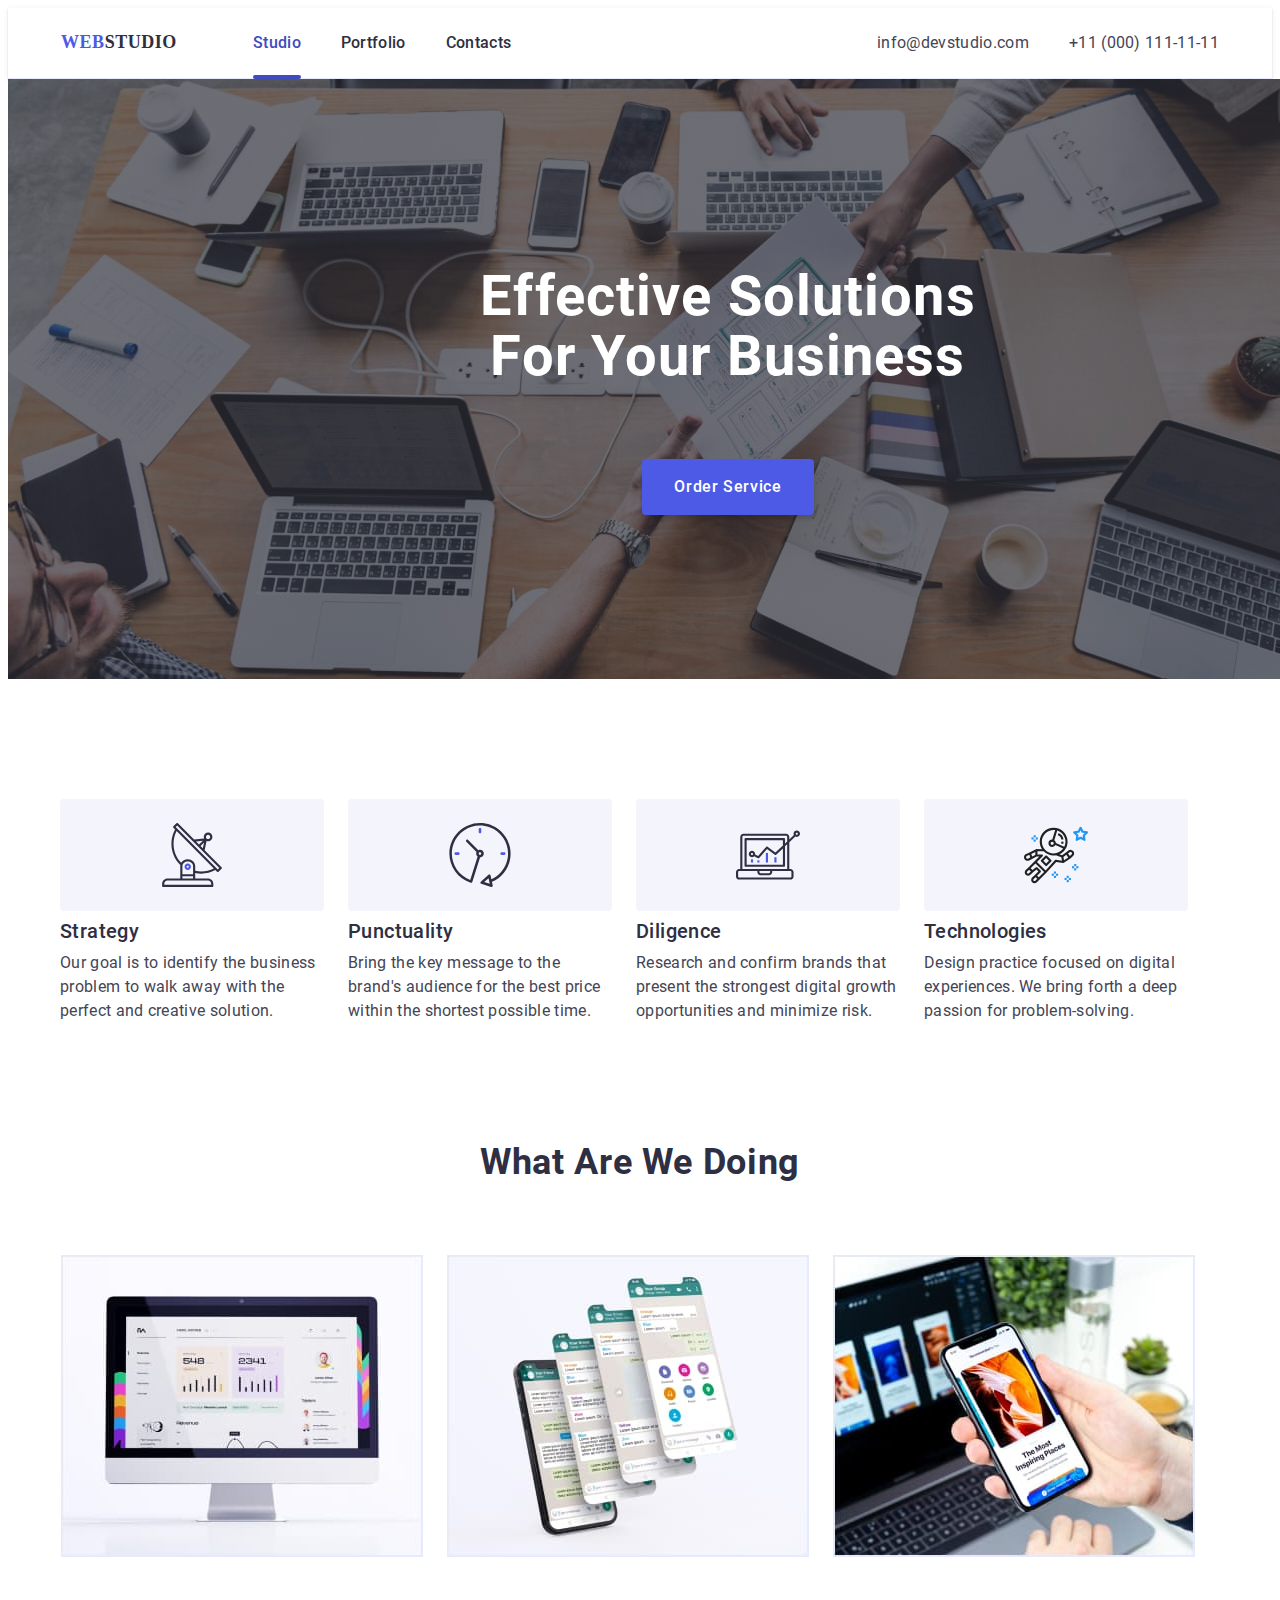
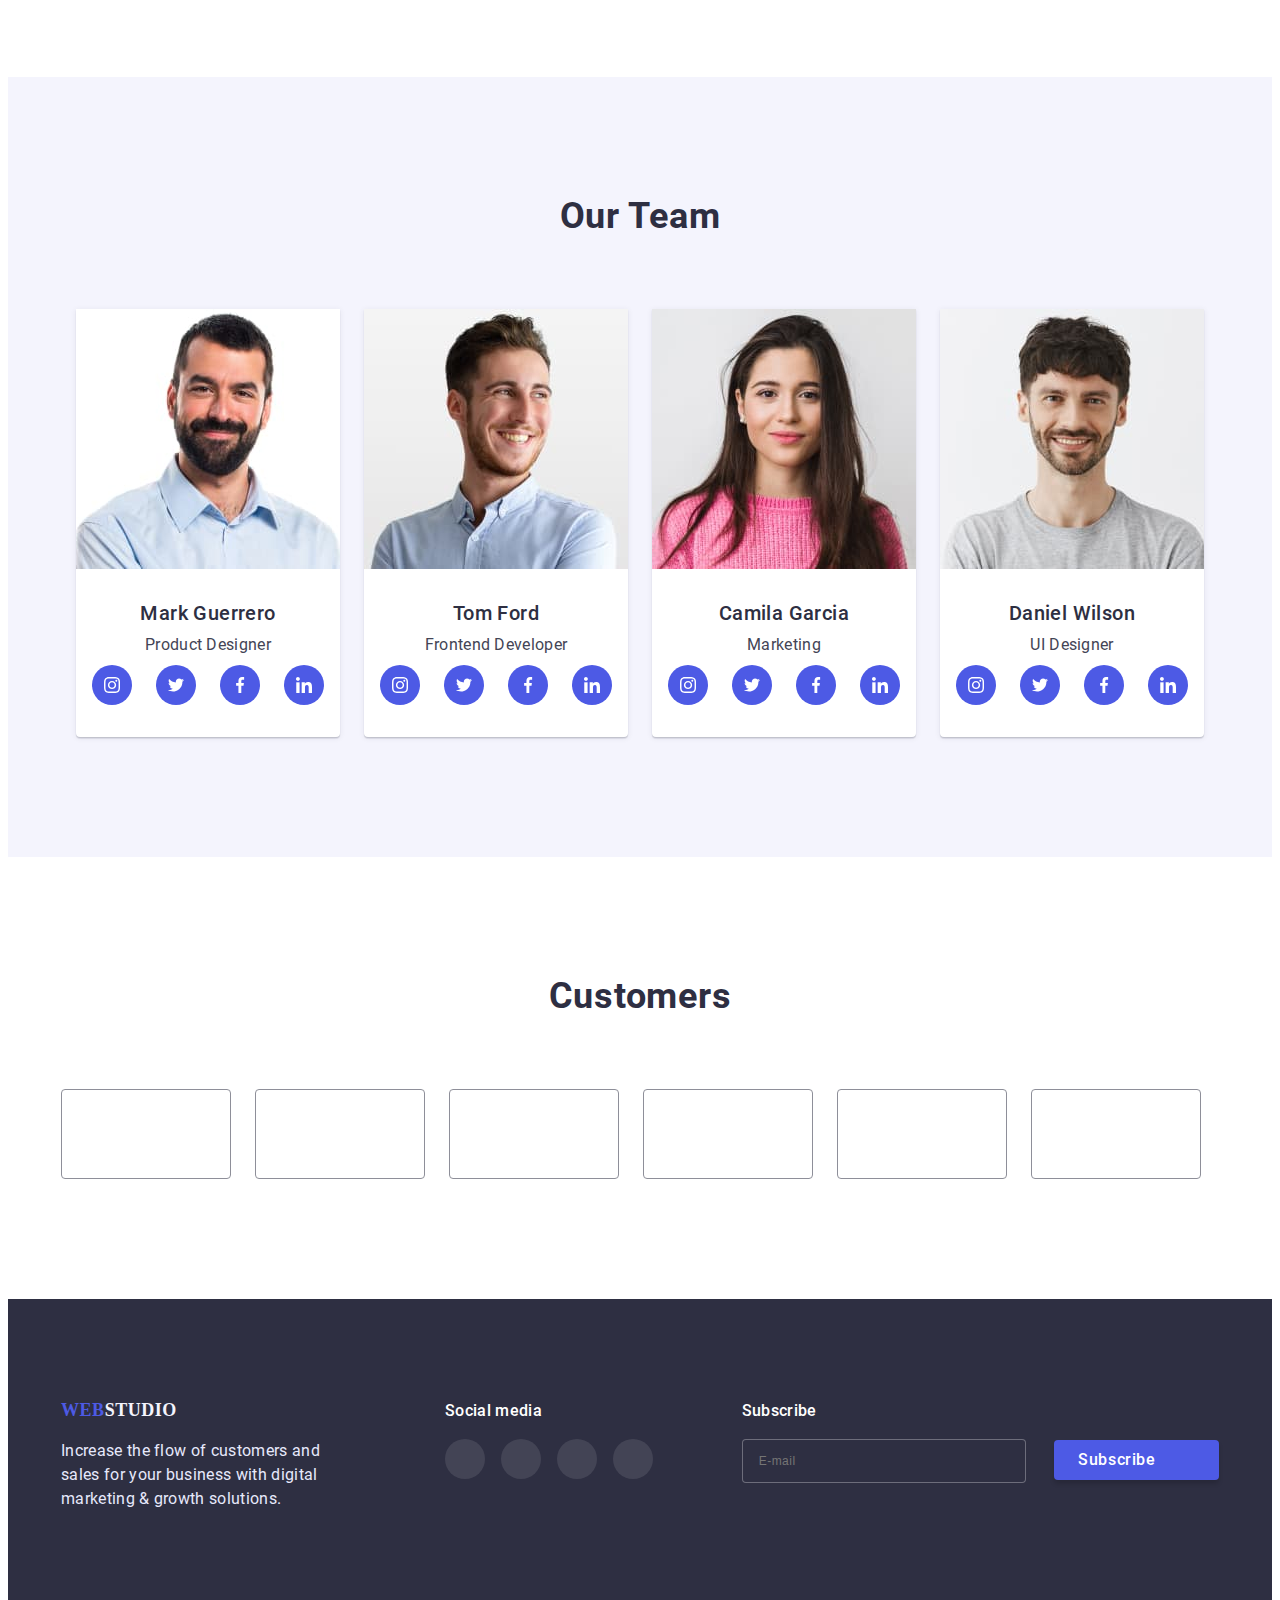
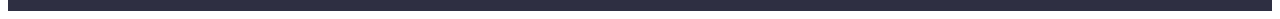
==== index.html @ 64e70125 "Фиксит иконки" ====
<!DOCTYPE html>
<html lang="en">
  <head>
    <meta charset="UTF-8" />
    <meta http-equiv="X-UA-Compatible" content="IE=edge" />
    <meta name="viewport" content="width=device-width, initial-scale=1.0" />
    <title>Studio</title>
    <link href="https://fonts.googleapis.com/css2?family=Raleway:wght@800&family=Roboto:wght@400;500;700;900&display=swap"
      rel="stylesheet" />
    <link
      rel="stylesheet"
      href="https://cdnjs.cloudflare.com/ajax/libs/modern-normalize/1.1.0/modern-normalize.min.css"
      integrity="sha512-wpPYUAdjBVSE4KJnH1VR1HeZfpl1ub8YT/NKx4PuQ5NmX2tKuGu6U/JRp5y+Y8XG2tV+wKQpNHVUX03MfMFn9Q=="
      crossorigin="anonymous"
      referrerpolicy="no-referrer"
    />
    <link rel="stylesheet" href="./css/main.min.css" />
  </head>
  <body>
    <!--Хедер-->
    <header class="page-header">

      <div class="nav-container">

        <nav class="header__nav">
          <a class="logo" href="./index.html"
            >Web<span class="logo__text">Studio</span>
          </a>

          <ul class="nav__list">
            <li class="nav__item">
              <a href="./index.html" class="nav__link current">Studio</a>
            </li>
            <li class="nav__item">
              <a href="./portfolio.html" class="nav__link">Portfolio</a>
            </li>
            <li class="nav__item"><a href="" class="nav__link">Contacts</a></li>
          </ul>

          <button class="mobile-menu__button open  js-open-menu" type="button">
            <svg class="mobile-menu__icon" width="32" height="22"
            aria-label="Перемикач мобільного меню">
                <use href="./images/icons.svg#icon-burger" ></use>
            </svg>
          </button>
        </nav>

        <ul class="header__connect">
          <li class="connect__item">
            <a href="mailto:info@devstudio.com" class="connect__link">
              info@devstudio.com
            </a>
          </li>
          <li class="connect__item">
            <a href="tel:+110001111111" class="connect__link">
              +11 (000) 111-11-11
            </a>
          </li>
        </ul>
      </div>
    </header>

    <!--Main-->
    <main>
      <section class="hero overlay">
      <div class="hero-container">
        <h1 class="hero__title">Effective Solutions for Your Business</h1>
        <button class="hero__button" type="button" data-modal-open>
          Order Service
        </button>
      </div>
      </section>

      <!--Benefits-->
      <section class="benefits">
        <div class="benefits-container">
          <h2 class="benefits__title">Наші особливості</h2>
          <ul class="benefits__set">
            <li class="benefits__item">
              <div class="benefits__icon">
                <svg class="benefits__icon-svg">
                  <use
                    href="./images/icons.svg#icon-antenna"
                    width="64"
                    height="64"
                  ></use>
                </svg>
              </div>
              <h3 class="benefits__name">Strategy</h3>
              <p class="benefits__text">
                Our goal is to identify the business problem to walk away
                with the perfect and creative solution.
              </p>
            </li>
            <li class="benefits__item">
              <div class="benefits__icon">
                <svg class="benefits__icon-svg">
                  <use
                    href="./images/icons.svg#icon-clock"
                    width="64"
                    height="64"
                  ></use>
                </svg>
              </div>
              <h3 class="benefits__name">Punctuality</h3>
              <p class="benefits__text">
                Bring the key message to the brand's audience for the best
                price within the shortest possible time.
              </p>
            </li>
            <li class="benefits__item">
              <div class="benefits__icon">
                <svg class="benefits__icon-svg">
                  <use
                    href="./images/icons.svg#icon-diagram"
                    width="64"
                    height="64"
                  ></use>
                </svg>
              </div>
              <h3 class="benefits__name">Diligence</h3>
              <p class="benefits__text">
                Research and confirm brands that present the strongest digital
                growth opportunities and minimize risk.
              </p>
            </li>
            <li class="benefits__item">
              <div class="benefits__icon">
                <svg class="benefits__icon-svg">
                  <use
                    href="./images/icons.svg#icon-astronaut-1"
                    width="64"
                    height="64"
                  ></use>
                </svg>
              </div>
              <h3 class="benefits__name">Technologies</h3>
              <p class="benefits__text">
                Design practice focused on digital experiences. 
                We bring forth a deep passion for problem-solving.
              </p>
            </li>
          </ul>
        </div>
      </section>

      <!--Work-->
      <section class="work">
        <div class="work-container">
          <h2 class="work__title">What are we doing</h2>
          <ul class="work__set">
            <li class="work__item">
                <img
                  class="work__photo"
                  srcset="./images/desktop-app.jpg 1x, ./images/desktop-app@2x.jpg 2x"
                  src="./images/desktop-app.jpg"
                  alt="desktop-app"
                  width="360"
                />
            </li>
            <li class="work__item">
                <img
                  class="work__photo"
                  srcset="./images/mobile-app.jpg 1x, ./images/mobile-app@2x.jpg 2x"
                  src="./images/mobile-app.jpg"
                  alt="mobile-app"
                  width="360"
                />
            </li>
            <li class="work__item">
                <img
                  class="work__photo"
                  srcset="./images/design.jpg 1x, ./images/design@2x.jpg 2x"
                  src="./images/design.jpg"
                  alt="design"
                  width="360"
                />
            </li>
          </ul>
        </div>
      </section>

      <!--Team-->
      <section class="team">
        <div class="team-container">
          <h2 class="team__title">Our Team</h2>
          <ul class="team__set">
            <li class="teammate">
              <img
                class="teammate__photo"
                srcset="./images/mark.jpg 1x, ./images/mark@2x.jpg 2x"
                src="./images/mark.jpg"
                alt="photo-mark"
                width="264"
              />
              <div class="teammate__info">
                <h3 class="teammate__name">Mark Guerrero</h3>
                <p class="teammate__position" lang="en">Product Designer</p>
                <ul class="social-networks">
                  <li class="social-networks__item">
                    <a href="#" class="social-networks__link">
                      <svg class="social-networks__icon current">
                        <use
                          href="./images/icons.svg#icon-instagram-16"
                          width="16px"
                          height="16px"
                        ></use>
                      </svg>
                    </a>
                  </li>
                  <li class="social-networks__item">
                    <a href="#" class="social-networks__link">
                      <svg class="social-networks__icon">
                        <use
                          href="./images/icons.svg#icon-twitter-16"
                          width="16px"
                          height="16px"
                        ></use>
                      </svg>
                    </a>
                  </li>
                  <li class="social-networks__item">
                    <a href="#" class="social-networks__link">
                      <svg class="social-networks__icon">
                        <use
                          href="./images/icons.svg#icon-facebook-16"
                          width="16px"
                          height="16px"
                        ></use>
                      </svg>
                    </a>
                  </li>
                  <li class="social-networks__item">
                    <a href="#" class="social-networks__link">
                      <svg class="social-networks__icon">
                        <use
                          href="./images/icons.svg#icon-linkedin-16"
                          width="16px"
                          height="16px"
                        ></use>
                      </svg>
                    </a>
                  </li>
                </ul>
              </div>
            </li>
            <li class="teammate">
              <img
                class="teammate__photo"
                srcset="./images/tom.jpg 1x, ./images/tom@2x.jpg 2x"
                src="./images/tom.jpg"
                alt="photo-tom"
                width="264"
              />
              <div class="teammate__info">
                <h3 class="teammate__name">Tom Ford</h3>
                <p class="teammate__position" lang="en">Frontend Developer</p>
                <ul class="social-networks list">
                  <li class="social-networks__item">
                    <a href="#" class="social-networks__link">
                      <svg class="social-networks__icon current">
                        <use
                          href="./images/icons.svg#icon-instagram-16"
                          width="16px"
                          height="16px"
                        ></use>
                      </svg>
                    </a>
                  </li>
                  <li class="social-networks__item">
                    <a href="#" class="social-networks__link">
                      <svg class="social-networks__icon">
                        <use
                          href="./images/icons.svg#icon-twitter-16"
                          width="16px"
                          height="16px"
                        ></use>
                      </svg>
                    </a>
                  </li>

                  <li class="social-networks__item">
                    <a href="#" class="social-networks__link">
                      <svg class="social-networks__icon">
                        <use
                          href="./images/icons.svg#icon-facebook-16"
                          width="16px"
                          height="16px"
                        ></use>
                      </svg>
                    </a>
                  </li>
                  <li class="social-networks__item">
                    <a href="#" class="social-networks__link">
                      <svg class="social-networks__icon">
                        <use
                          href="./images/icons.svg#icon-linkedin-16"
                          width="16px"
                          height="16px"
                        ></use>
                      </svg>
                    </a>
                  </li>
                </ul>
              </div>
            </li>
            <li class="teammate">
              <img
                class="teammate__photo"
                srcset="./images/camila.jpg 1x, ./images/camila@2x.jpg 2x"
                src="./images/camila.jpg"
                alt="photo-camila"
                width="264"
              />
              <div class="teammate__info">
                <h3 class="teammate__name">Camila Garcia</h3>
                <p class="teammate__position" lang="en">Marketing</p>
                <ul class="social-networks list">
                  <li class="social-networks__item">
                    <a href="#" class="social-networks__link">
                      <svg class="social-networks__icon current">
                        <use
                          href="./images/icons.svg#icon-instagram-16"
                          width="16px"
                          height="16px"
                        ></use>
                      </svg>
                    </a>
                  </li>
                  <li class="social-networks__item">
                    <a href="#" class="social-networks__link">
                      <svg class="social-networks__icon">
                        <use
                          href="./images/icons.svg#icon-twitter-16"
                          width="16px"
                          height="16px"
                        ></use>
                      </svg>
                    </a>
                  </li>
                  <li class="social-networks__item">
                    <a href="#" class="social-networks__link">
                      <svg class="social-networks__icon">
                        <use
                          href="./images/icons.svg#icon-facebook-16"
                          width="16px"
                          height="16px"
                        ></use>
                      </svg>
                    </a>
                  </li>
                  <li class="social-networks__item">
                    <a href="#" class="social-networks__link">
                      <svg class="social-networks__icon">
                        <use
                          href="./images/icons.svg#icon-linkedin-16"
                          width="16px"
                          height="16px"
                        ></use>
                      </svg>
                    </a>
                  </li>
                </ul>
              </div>
            </li>
            <li class="teammate">
              <img
                class="teammate__photo"
                srcset="./images/daniel.jpg 1x, ./images/daniel@2x.jpg 2x"
                src="./images/daniel.jpg"
                alt="photo-daniel"
                width="264"
              />
              <div class="teammate__info">
                <h3 class="teammate__name">Daniel Wilson</h3>
                <p class="teammate__position" lang="en">UI Designer</p>
                <ul class="social-networks list">
                  <li class="social-networks__item">
                    <a href="#" class="social-networks__link">
                      <svg class="social-networks__icon current">
                        <use
                          href="./images/icons.svg#icon-instagram-16"
                          width="16px"
                          height="16px"
                        ></use>
                      </svg>
                    </a>
                  </li>
                  <li class="social-networks__item">
                    <a href="#" class="social-networks__link">
                      <svg class="social-networks__icon">
                        <use
                          href="./images/icons.svg#icon-twitter-16"
                          width="16px"
                          height="16px"
                        ></use>
                      </svg>
                    </a>
                  </li>
                  <li class="social-networks__item">
                    <a href="#" class="social-networks__link">
                      <svg class="social-networks__icon">
                        <use
                          href="./images/icons.svg#icon-facebook-16"
                          width="16px"
                          height="16px"
                        ></use>
                      </svg>
                    </a>
                  </li>
                  <li class="social-networks__item">
                    <a href="#" class="social-networks__link">
                      <svg class="social-networks__icon">
                        <use
                          href="./images/icons.svg#icon-linkedin-16"
                          width="16px"
                          height="16px"
                        ></use>
                      </svg>
                    </a>
                  </li>
                </ul>
              </div>
            </li>
          </ul>
        </div>
      </section>

      <!-- Клієнти -->
      <section class="clients">
        <div class="clients-container">
          <h2 class="clients__title">Customers</h2>
          <ul class="clients__set">
            <li class="clients__item">
              <a href="#" class="clients__link">
                <svg class="clients__icon">
                  <use
                    href="./images/icons.svg#client-1"
                    width="104"
                    height="56">
                  </use>
                </svg>
              </a>
            </li>
            <li class="clients__item">
              <a href="#" class="clients__link">
                <svg class="clients__icon">
                  <use
                    href="./images/icons.svg#client-2"
                    width="104"
                    height="56"
                  ></use>
                </svg>
              </a>
            </li>
            <li class="clients__item">
              <a href="#" class="clients__link">
                <svg class="clients__icon">
                  <use
                    href="./images/icons.svg#client-3"
                    width="104"
                    height="56"
                  ></use>
                </svg>
              </a>
            </li>
            <li class="clients__item">
              <a href="#" class="clients__link">
                <svg class="clients__icon">
                  <use
                    href="./images/icons.svg#client-4"
                    width="104"
                    height="56"
                  ></use>
                </svg>
              </a>
            </li>
            <li class="clients__item">
              <a href="#" class="clients__link">
                <svg class="clients__icon">
                  <use
                    href="./images/icons.svg#client-5"
                    width="104"
                    height="56"
                  ></use>
                </svg>
              </a>
            </li>
            <li class="clients__item">
              <a href="#" class="clients__link">
                <svg class="clients__icon">
                  <use
                    href="./images/icons.svg#client-6"
                    width="104"
                    height="56"
                  ></use>
                </svg>
              </a>
            </li>
          </ul>
        </div>
      </section>
    </main>

    <!--Футер-->
    <footer class="page-footer">
      <div class="footer-container">
        <div class="footer__logo">
          <a class="logo" href="./index.html"
            >Web<span class="logo-sec">Studio</span>
          </a>
         <p class="footer__text">
          Increase the flow of customers and sales for your business
          with digital marketing & growth solutions.
         </p>
        </div>
        <div class="net-pages">
          <h3 class="net-pages__title">Social media</h3>

          <ul class="social-networks social-networks__foot">
            <li class="social-networks__item-foot">
              <a href="#" class="social-networks__link social-networks__link-foot">
                <svg class="social-networks__icon social-networks__icon-foot">
                  <use
                    href="./images/icons.svg#instagram-24"
                    width="24px"
                    height="24px"
                  ></use>
                </svg>
              </a>
            </li>
            <li class="social-networks__item-foot">
              <a href="#" class="social-networks__link social-networks__link-foot">
                <svg class="social-networks__icon social-networks__icon-foot">
                  <use
                    href="./images/icons.svg#twitter-24"
                    width="24px"
                    height="24px"
                  ></use>
                </svg>
              </a>
            </li>
            <li class="social-networks__item-foot">
              <a href="#" class="social-networks__link social-networks__link-foot">
                <svg class="social-networks__icon social-networks__icon-foot">
                  <use
                    href="./images/icons.svg#facebook-24"
                    width="24px"
                    height="24px"
                  ></use>
                </svg>
              </a>
            </li>
            <li class="social-networks__item-foot">
              <a href="#" class="social-networks__link social-networks__link-foot">
                <svg class="social-networks__icon social-networks__icon-foot">
                  <use
                    href="./images/icons.svg#linkedin-24"
                    width="24px"
                    height="24px"
                  ></use>
                </svg>
              </a>
            </li>
          </ul>
        </div>

        <div class="subscribe">
          <p class="subscribe__text">Subscribe</p>
          <form class="subscribe-form">
            <input
              class="subscribe-form__input"
              type="email"
              name="email"
              placeholder="E-mail"
            />

            <button class="subscribe-form__button" type="submit">
              Subscribe
              <svg class="subscribe-form__icon">
                <use
                  href="./images/icons.svg#plane"
                  width="24px"
                  height="24px"
                ></use>
              </svg>
            </button>
            
          </form>
        </div>
      </div>
    </footer>

    <div class="backdrop is-hidden" data-modal>
      <div class="modal">
        <button type="button" class="button-modal" data-modal-close>
          <svg class="button-modal__icon">
            <use
              href="./images/icons.svg#close-black"
              width="8px"
              height="8px"
            ></use>
          </svg>
        </button>

        <p class="form__tittle">Leave your contacts and we will call you back</p>
        <form class="form">
          <div class="form__field">
            <label class="form__label" for="name">Name</label>
            <input
              class="form__input"
              type="text"
              name="name"
              id="name"
              autofocus
            />
            <svg class="form__icon">
              <use
                href="./images/icons.svg#person"
                width="18px"
                height="18px"
              ></use>
            </svg>
          </div>
          <div class="form__field">
            <label class="form__label" for="tel">Phone</label>
            <input class="form__input" type="tel" name="tel" id="tel" />
            <svg class="form__icon">
              <use
                href="./images/icons.svg#phone"
                width="18px"
                height="18px"
              ></use>
            </svg>
          </div>
          <div class="form__field">
            <label class="form__label" for="mail">Email</label>
            <input class="form__input" type="email" name="mail" id="mail" />
            <svg class="form__icon">
              <use
                href="./images/icons.svg#email"
                width="18px"
                height="18px"
              ></use>
            </svg>
          </div>
          <div>
            <label class="form__label" for="comment">Comment</label>
            <textarea
              class="form__comments"
              name="comment"
              id="comment"
              placeholder="Text input"
            ></textarea>
          </div>
          <div class="form-checkbox">
            <label class="form-checkbox__lable" for="argreed">
              <input
                class="form-checkbox__input"
                type="checkbox"
                name="argreed"
                value="argreed"
                id="argreed"
              />
              <svg class="form-checkbox__icon">
                <use href="./images/icons.svg#check"></use>
              </svg>
              I accept the terms and conditions of the 
              <a class="form-checkbox__privacy" href="">Privacy Policy</a>
            </label>
          </div>
          <button class="button-form" type="submit">Send</button>
        </form>
      </div>
    </div>

    <div class="mobile-menu js-menu-container">
           <div class="menu-container"> 
            <button class="mobile-menu__button-close  js-close-menu" type="button">
                <svg class="mobile-menu__icon-close">
                    <use href="./images/icons.svg#close-black"></use>
                </svg>
            </button>
           
          

            <ul class="menu-navigation__list">
                <li class="menu-navigation__item">
                    <a class="menu-navigation__link current-mobile" href="./index.html">Studio</a>
                </li>
                <li class="menu-navigation__item">
                    <a class="menu-navigation__link" href="./portfolio.html">Portfolio</a>
                </li>
                <li class="menu-navigation__item"><a class="menu-navigation__link" href="">Contacts</a></li>
            </ul>
            
            <ul class="menu-contacts__list">
              <li class="menu-contacts__item">
                <a href="tel:+110001111111" class="menu-contacts__link-phone">+11 (000) 111-11-11</a>
              </li>
              <li class="menu-contacts__item">
                <a href="mailto:info@devstudio.com" class="menu-contacts__link-mail">info@devstudio.com</a>
              </li>
            </ul>

             
            <ul class="menu-social__list social-networks">
              <li class="social-networks__item">
                <a href="#" class="social-networks__link">
                  <svg class="social-networks__icon social-networks__icon-menu">
                    <use href="./images/icons.svg#instagram-24" width="24px" height="24px"></use>
                  </svg>
                </a>
              </li>
              <li class="social-networks__item">
                <a href="#" class="social-networks__link">
                  <svg class="social-networks__icon social-networks__icon-menu">
                    <use href="./images/icons.svg#twitter-24" width="24px" height="24px"></use>
                  </svg>
                </a>
              </li>
              <li class="social-networks__item">
                <a href="#" class="social-networks__link">
                  <svg class="social-networks__icon social-networks__icon-menu ">
                    <use href="./images/icons.svg#facebook-24" width="24px" height="24px"></use>
                  </svg>
                </a>
              </li>
              <li class="social-networks__item">
              <a href="#" class="social-networks__link">
                <svg class="social-networks__icon social-networks__icon-menu">
                  <use href="./images/icons.svg#linkedin-24" width="24px" height="24px"></use>
                </svg>
              </a>
            </li>
            </ul>
          </div>
    </div>
    <script src="./js/modal.js"></script>
    <script src="./js/mobile-menu.js"></script>
  </body>
</html>
---- css/main.min.css ----
body{background-color:#fff;color:#434455;font-family:Roboto;font-style:normal;letter-spacing:.02em}ul{margin:0;padding:0}body.modal-open{overflow:hidden}img{display:block;max-width:100%;height:auto}h1,h2,h3,h4,h5,h6,p{margin:0}@font-face{font-family:"Raleway";font-style:normal;font-weight:700;src:url("../fonts/raleway-v28-latin-700.eot");src:local(""),url("../fonts/raleway-v28-latin-700.eot?#iefix") format("embedded-opentype"),url("../fonts/raleway-v28-latin-700.woff2") format("woff2"),url("../fonts/raleway-v28-latin-700.woff") format("woff"),url("../fonts/raleway-v28-latin-700.ttf") format("truetype"),url("../fonts/raleway-v28-latin-700.svg#Raleway") format("svg")}@font-face{font-family:"Raleway";font-style:normal;font-weight:800;src:url("../fonts/raleway-v28-latin-800.eot");src:local(""),url("../fonts/raleway-v28-latin-800.eot?#iefix") format("embedded-opentype"),url("../fonts/raleway-v28-latin-800.woff2") format("woff2"),url("../fonts/raleway-v28-latin-800.woff") format("woff"),url("../fonts/raleway-v28-latin-800.ttf") format("truetype"),url("../fonts/raleway-v28-latin-800.svg#Raleway") format("svg")}@font-face{font-family:"Roboto";font-style:normal;font-weight:400;src:url("../fonts/roboto-v30-latin_cyrillic-regular.eot");src:local(""),url("../fonts/roboto-v30-latin_cyrillic-regular.eot?#iefix") format("embedded-opentype"),url("../fonts/roboto-v30-latin_cyrillic-regular.woff2") format("woff2"),url("../fonts/roboto-v30-latin_cyrillic-regular.woff") format("woff"),url("../fonts/roboto-v30-latin_cyrillic-regular.ttf") format("truetype"),url("../fonts/roboto-v30-latin_cyrillic-regular.svg#Roboto") format("svg")}@font-face{font-family:"Roboto";font-style:normal;font-weight:500;src:url("../fonts/roboto-v30-latin_cyrillic-500.eot");src:local(""),url("../fonts/roboto-v30-latin_cyrillic-500.eot?#iefix") format("embedded-opentype"),url("../fonts/roboto-v30-latin_cyrillic-500.woff2") format("woff2"),url("../fonts/roboto-v30-latin_cyrillic-500.woff") format("woff"),url("../fonts/roboto-v30-latin_cyrillic-500.ttf") format("truetype"),url("../fonts/roboto-v30-latin_cyrillic-500.svg#Roboto") format("svg")}@font-face{font-family:"Roboto";font-style:normal;font-weight:700;src:url("../fonts/roboto-v30-latin_cyrillic-700.eot");src:local(""),url("../fonts/roboto-v30-latin_cyrillic-700.eot?#iefix") format("embedded-opentype"),url("../fonts/roboto-v30-latin_cyrillic-700.woff2") format("woff2"),url("../fonts/roboto-v30-latin_cyrillic-700.woff") format("woff"),url("../fonts/roboto-v30-latin_cyrillic-700.ttf") format("truetype"),url("../fonts/roboto-v30-latin_cyrillic-700.svg#Roboto") format("svg")}@font-face{font-family:"Roboto";font-style:normal;font-weight:900;src:url("../fonts/roboto-v30-latin_cyrillic-900.eot");src:local(""),url("../fonts/roboto-v30-latin_cyrillic-900.eot?#iefix") format("embedded-opentype"),url("../fonts/roboto-v30-latin_cyrillic-900.woff2") format("woff2"),url("../fonts/roboto-v30-latin_cyrillic-900.woff") format("woff"),url("../fonts/roboto-v30-latin_cyrillic-900.ttf") format("truetype"),url("../fonts/roboto-v30-latin_cyrillic-900.svg#Roboto") format("svg")}.menu-contacts__list,.menu-navigation__list,.portfolio__projects-set,.portfolio__button-set,.clients__set,.social-networks__foot,.menu-social__list,.social-networks,.team__set,.work__set,.benefits__set,.header__connect,.nav__item{list-style:none;padding-left:0;margin:0}.portfolio-container,.footer-container,.clients-container,.team-container,.work-container,.benefits__set,.benefits-container,.hero-container,.nav-container{min-width:320px;max-width:428px;padding-left:16px;padding-right:16px;margin-left:auto;margin-right:auto}@media screen and (min-width: 768px){.portfolio-container,.footer-container,.clients-container,.team-container,.work-container,.benefits__set,.benefits-container,.hero-container,.nav-container{max-width:768px}}@media screen and (min-width: 1200px){.portfolio-container,.footer-container,.clients-container,.team-container,.work-container,.benefits__set,.benefits-container,.hero-container,.nav-container{max-width:1158px;padding-left:15px;padding-right:15px}}.portfolio-container,.clients,.work{padding-bottom:96px}@media screen and (min-width: 1200px){.portfolio-container,.clients,.work{padding-top:120px;padding-bottom:120px}}.portfolio__title,.clients__title,.team__title,.work__title,.benefits__title{margin-bottom:72px;color:#2e2f42;font-style:normal;font-weight:700;font-size:36px;line-height:1.11;text-align:center;letter-spacing:.02em;text-transform:capitalize}.portfolio__title,.benefits__title{position:absolute;white-space:nowrap;width:1px;height:1px;overflow:hidden;border:0;padding:0;clip:rect(0 0 0 0);-webkit-clip-path:inset(50%);clip-path:inset(50%);margin:-1px}.page-header{background-color:#fff;border-bottom:1px solid #e7e9fc;-webkit-box-shadow:0px 2px 1px rgba(46,47,66,.08),0px 1px 1px rgba(46,47,66,.16),0px 1px 6px rgba(46,47,66,.08);box-shadow:0px 2px 1px rgba(46,47,66,.08),0px 1px 1px rgba(46,47,66,.16),0px 1px 6px rgba(46,47,66,.08);height:70px}.header__nav{position:relative;display:-webkit-box;display:-ms-flexbox;display:flex;-webkit-box-align:center;-ms-flex-align:center;align-items:center;height:100%}.nav-container{height:100%}@media screen and (min-width: 768px){.nav-container{display:-webkit-box;display:-ms-flexbox;display:flex;-webkit-box-align:center;-ms-flex-align:center;align-items:center}}.logo,.logo__text .logo-sec{color:#4d5ae5;font-family:Raleway;font-style:normal;font-weight:800;font-size:18px;line-height:1.33;-webkit-text-decoration-line:none;text-decoration-line:none;letter-spacing:.03em;text-transform:uppercase}.logo__text{color:#2e2f42}.logo-sec{color:#f4f4fd}.nav__list{display:none}@media(min-width: 768px){.nav__list{display:-webkit-box;display:-ms-flexbox;display:flex;margin-left:123px;margin-top:auto;margin-bottom:auto;padding:0px}}@media(min-width: 1200px){.nav__list{margin-left:76px}}.nav__item:not(:last-child){margin-right:40px}.nav__link{display:block;color:#2e2f42;font-style:normal;font-weight:500;font-size:16px;line-height:1.5;letter-spacing:.02em;-webkit-text-decoration-line:none;text-decoration-line:none;-webkit-transition:color 250ms cubic-bezier(0.4, 0, 0.2, 1);transition:color 250ms cubic-bezier(0.4, 0, 0.2, 1)}.nav__link:hover,.nav__link:focus{color:#404bbf}@media(min-width: 1200px){.nav__link{display:-webkit-box;display:-ms-flexbox;display:flex}}.current{position:relative;color:#404bbf}.current::before{content:"";position:absolute;bottom:-100%;right:0px;width:100%;height:4px;background-color:#404bbf;border-radius:2px}.header__connect{display:none}@media(min-width: 768px){.header__connect{display:-webkit-box;display:-ms-flexbox;display:flex;-webkit-box-orient:vertical;-webkit-box-direction:normal;-ms-flex-direction:column;flex-direction:column;margin-left:auto;margin-top:auto;margin-bottom:auto}}@media(min-width: 1200px){.header__connect{-webkit-box-orient:horizontal;-webkit-box-direction:normal;-ms-flex-direction:row;flex-direction:row;height:100%;-webkit-box-align:center;-ms-flex-align:center;align-items:center}}@media(min-width: 1200px){.connect__item:not(:last-child){margin-bottom:0;margin-right:40px}}.connect__link{font-weight:400;font-size:12px;line-height:1.33;letter-spacing:.04em;color:#434455;text-decoration:none}.connect__link:hover,.connect__link:focus{color:#404bbf}@media(min-width: 1200px){.connect__link{color:#434455;font-weight:400;font-size:16px;line-height:1.5;letter-spacing:.02em;-webkit-transition:color 250ms cubic-bezier(0.4, 0, 0.2, 1);transition:color 250ms cubic-bezier(0.4, 0, 0.2, 1)}}.hero-container{text-align:center;padding-top:112px;padding-bottom:auto}@media screen and (min-width: 1200px){.hero-container{padding-top:188px}}.overlay{margin-left:auto;margin-right:auto;background-repeat:no-repeat;background-position:center;background-size:center;background-image:-webkit-gradient(linear, left top, left bottom, from(rgba(47, 48, 58, 0.7)), to(rgba(47, 48, 58, 0.7))),url("../images/hero-mobile.jpg");background-image:linear-gradient(rgba(47, 48, 58, 0.7), rgba(47, 48, 58, 0.7)),url("../images/hero-mobile.jpg");height:432px;background-size:cover;background-color:rgba(46,47,66,.7)}@media screen and (min-device-pixel-ratio: 2),screen and (-webkit-min-device-pixel-ratio: 2),screen and (min-resolution: 192dpi),screen and (min-resolution: 2dppx){.overlay .overlay{background-image:-webkit-gradient(linear, left top, left bottom, from(rgba(47, 48, 58, 0.7)), to(rgba(47, 48, 58, 0.7))),url("../images/hero-mobile@2x.jpg");background-image:linear-gradient(rgba(47, 48, 58, 0.7), rgba(47, 48, 58, 0.7)),url("../images/hero-mobile@2x.jpg")}}@media screen and (min-width: 768px){.overlay{background-image:-webkit-gradient(linear, left top, left bottom, from(rgba(47, 48, 58, 0.7)), to(rgba(47, 48, 58, 0.7))),url("../images/hero-tablet.jpg");background-image:linear-gradient(rgba(47, 48, 58, 0.7), rgba(47, 48, 58, 0.7)),url("../images/hero-tablet.jpg");height:436px}}@media screen and (min-width: 768px)and (min-device-pixel-ratio: 2),screen and (min-width: 768px)and (-webkit-min-device-pixel-ratio: 2),screen and (min-width: 768px)and (min-resolution: 192dpi),screen and (min-width: 768px)and (min-resolution: 2dppx){.overlay{background-image:-webkit-gradient(linear, left top, left bottom, from(rgba(47, 48, 58, 0.7)), to(rgba(47, 48, 58, 0.7))),url("../images/hero-tablet@2x.jpg");background-image:linear-gradient(rgba(47, 48, 58, 0.7), rgba(47, 48, 58, 0.7)),url("../images/hero-tablet@2x.jpg")}}@media screen and (min-width: 1200px){.overlay{background-image:-webkit-gradient(linear, left top, left bottom, from(rgba(47, 48, 58, 0.7)), to(rgba(47, 48, 58, 0.7))),url("../images/hero-desktop.jpg");background-image:linear-gradient(rgba(47, 48, 58, 0.7), rgba(47, 48, 58, 0.7)),url("../images/hero-desktop.jpg");height:600px;width:1440px;margin-left:auto;margin-right:auto}}@media screen and (min-width: 1200px)and (min-device-pixel-ratio: 2),screen and (min-width: 1200px)and (-webkit-min-device-pixel-ratio: 2),screen and (min-width: 1200px)and (min-resolution: 192dpi),screen and (min-width: 1200px)and (min-resolution: 2dppx){.overlay{background-image:-webkit-gradient(linear, left top, left bottom, from(rgba(47, 48, 58, 0.7)), to(rgba(47, 48, 58, 0.7))),url("../images/hero-desktop@2x.jpg");background-image:linear-gradient(rgba(47, 48, 58, 0.7), rgba(47, 48, 58, 0.7)),url("../images/hero-desktop@2x.jpg")}}.hero__title{margin-left:auto;margin-right:auto;margin-bottom:72px;color:#fff;font-style:normal;font-weight:700;font-size:36px;line-height:1.11;letter-spacing:.02em;text-transform:capitalize;width:320px}@media screen and (max-width: 480px){.hero__title{max-width:100%}}@media screen and (min-width: 768px){.hero__title{font-size:56px;line-height:1.07;width:496px}}.hero__button{font-family:inherit;color:#fff;background-color:#4d5ae5;font-weight:500;font-size:16px;line-height:1.5;text-align:center;letter-spacing:.04em;cursor:pointer;padding:16px 32px;min-width:169px;border:none;-webkit-box-shadow:0px 4px 4px rgba(0,0,0,.15);box-shadow:0px 4px 4px rgba(0,0,0,.15);border-radius:4px;-webkit-transition:background-color 250ms cubic-bezier(0.4, 0, 0.2, 1);transition:background-color 250ms cubic-bezier(0.4, 0, 0.2, 1)}.hero__button:hover,.hero__button:focus{background-color:#404bbf}.hero__button:active{background-color:#404bbf}.benefits{padding-top:96px;padding-bottom:96px}@media screen and (min-width: 1200px){.benefits{padding-top:120px;padding-bottom:0px}}.benefits__set{margin:0px -16px}@media screen and (min-width: 768px){.benefits__set{display:-webkit-box;display:-ms-flexbox;display:flex;-ms-flex-wrap:wrap;flex-wrap:wrap}}@media screen and (min-width: 1200px){.benefits__set{-ms-flex-wrap:nowrap;flex-wrap:nowrap}}.benefits__set .benefits__item:not(:last-child){margin-bottom:72px}@media screen and (min-width: 768px)and (max-width: 1199px){.benefits__set .benefits__item:not(:last-child){-ms-flex-preferred-size:calc((100% - 24px)/2);flex-basis:calc((100% - 24px)/2);width:356px;margin-right:24px}.benefits__set .benefits__item:not(:last-child):nth-child(2n){margin-right:0}.benefits__set .benefits__item:not(:last-child):nth-last-child(-n+2){margin-bottom:0}}@media screen and (min-width: 1200px){.benefits__set .benefits__item:not(:last-child){margin-bottom:0px;margin-left:0px;margin-top:0px;margin-right:24px}}.benefits__icon{display:none}@media screen and (min-width: 1200px){.benefits__icon{display:-webkit-box;display:-ms-flexbox;display:flex;background-color:#f4f4fd;height:112px;margin-bottom:8px;border-radius:4px;-webkit-box-pack:center;-ms-flex-pack:center;justify-content:center;-webkit-box-align:center;-ms-flex-align:center;align-items:center}}.benefits__icon-svg{width:64px;height:64px}.benefits__name{margin-bottom:8px;color:#2e2f42;font-weight:700;font-size:36px;line-height:1.11;text-transform:capitalize;text-align:center;letter-spacing:.02em}@media screen and (min-width: 768px){.benefits__name{text-align:left}}@media screen and (min-width: 1200px){.benefits__name{font-weight:500;font-size:20px;line-height:1.2}}.benefits__text{color:#434455;font-style:normal;font-weight:500;font-size:16px;line-height:1.5;letter-spacing:.02em;max-width:396px}@media screen and (min-width: 768px){.benefits__text{text-align:left;max-width:356px}}@media screen and (min-width: 1200px){.benefits__text{width:264px;font-weight:400}}@media screen and (max-width: 1199px){.work{display:none}}.work__set{display:-webkit-box;display:-ms-flexbox;display:flex;-webkit-box-align:center;-ms-flex-align:center;align-items:center}.work__item{background:-webkit-gradient(linear, left bottom, left top, from(rgba(77, 90, 229, 0.1)), to(rgba(77, 90, 229, 0.1)));background:linear-gradient(0deg, rgba(77, 90, 229, 0.1), rgba(77, 90, 229, 0.1));background-blend-mode:soft-light,normal;border:1px solid #e7e9fc}.work__item:not(:last-child){margin-right:24px}.team{background-color:#f4f4fd;padding-top:96px;padding-bottom:128px}@media screen and (min-width: 768px){.team{padding-bottom:104px}}@media screen and (min-width: 1200px){.team{padding-top:120px;padding-bottom:120px}}.team__set{display:-webkit-box;display:-ms-flexbox;display:flex;-ms-flex-wrap:wrap;flex-wrap:wrap;-webkit-box-pack:center;-ms-flex-pack:center;justify-content:center}@media screen and (min-width: 768px)and (max-width: 1199px){.team__set{padding-left:92px;padding-right:92px}}@media screen and (min-width: 1200px){.team__set{-ms-flex-wrap:nowrap;flex-wrap:nowrap}}.teammate{background-color:#fff;-webkit-box-shadow:0px 1px 6px rgba(46,47,66,.08),0px 1px 1px rgba(46,47,66,.16),0px 2px 1px rgba(46,47,66,.08);box-shadow:0px 1px 6px rgba(46,47,66,.08),0px 1px 1px rgba(46,47,66,.16),0px 2px 1px rgba(46,47,66,.08);border-radius:0px 0px 4px 4px}.team__set .teammate:not(:last-child){margin-bottom:72px}@media screen and (min-width: 768px)and (max-width: 1199px){.team__set .teammate:not(:last-child){-ms-flex-preferred-size:calc((100% - 24px)/2);flex-basis:calc((100% - 24px)/2);margin-right:24px}.team__set .teammate:not(:last-child):nth-child(2n){margin-right:0}.team__set .teammate:not(:last-child):nth-last-child(-n+2){margin-bottom:0}}@media screen and (min-width: 1200px){.team__set .teammate:not(:last-child){margin-right:24px;margin-bottom:0}}.teammate__info{padding:32px 16px}.teammate__name{margin-bottom:8px;color:#2e2f42;font-weight:500;font-size:20px;line-height:1.2;text-align:center;letter-spacing:.02em}.teammate__position{margin-bottom:8px;font-weight:400;color:#434455;font-size:16px;line-height:1.5;text-align:center;letter-spacing:.02em}.menu-social__list,.social-networks{display:-webkit-box;display:-ms-flexbox;display:flex;-webkit-box-pack:justify;-ms-flex-pack:justify;justify-content:space-between}.social-networks__link{display:-webkit-box;display:-ms-flexbox;display:flex;position:relative;width:40px;height:40px;text-align:center;border-radius:50%;background-color:#4d5ae5;-webkit-transition:background-color 250ms cubic-bezier(0.4, 0, 0.2, 1);transition:background-color 250ms cubic-bezier(0.4, 0, 0.2, 1)}.social-networks__link:hover,.social-networks__link:focus{background-color:#404bbf}.social-networks__icon{fill:#fff;display:inline-block;position:absolute;top:50%;left:50%;-webkit-transform:translate(-50%, -50%);transform:translate(-50%, -50%);width:16px;height:16px}.social-networks__icon-menu{width:24px;height:24px}.social-networks__foot{display:-webkit-box;display:-ms-flexbox;display:flex}.social-networks__icon-foot{width:24px;height:24px}.social-networks__item-foot:not(:last-child){margin-right:16px}.social-networks__link-foot{background-color:rgba(255,255,255,.1);-webkit-transition:background-color 250ms cubic-bezier(0.4, 0, 0.2, 1);transition:background-color 250ms cubic-bezier(0.4, 0, 0.2, 1)}.social-networks__link-foot:hover,.social-networks__link-foot:focus{background-color:#31d0aa}.clients{padding-top:96px}@media screen and (min-width: 1200px){.clients{padding-top:120px}}.clients__set{display:-webkit-box;display:-ms-flexbox;display:flex;-ms-flex-wrap:wrap;flex-wrap:wrap}@media screen and (min-width: 768px)and (max-width: 1199px){.clients__set{padding-left:89px;padding-right:89px}}.clients__item{display:-webkit-box;display:-ms-flexbox;display:flex;-webkit-box-pack:center;-ms-flex-pack:center;justify-content:center;-webkit-box-align:center;-ms-flex-align:center;align-items:center;height:88px;border:1px solid #8e8f99;border-radius:4px;-webkit-transition:border 250ms cubic-bezier(0.4, 0, 0.2, 1);transition:border 250ms cubic-bezier(0.4, 0, 0.2, 1)}@media screen and (max-width: 767px){.clients__item{-ms-flex-preferred-size:calc((100% - 16px)/2);flex-basis:calc((100% - 16px)/2);margin-right:16px;margin-bottom:72px;width:168px}.clients__item:nth-child(2n){margin-right:0}.clients__item:nth-last-child(-n+2){margin-bottom:0}}@media screen and (min-width: 768px)and (max-width: 1199px){.clients__item{-ms-flex-preferred-size:calc((100% - 48px)/3);flex-basis:calc((100% - 48px)/3);margin-right:24px;margin-bottom:72px}.clients__item:nth-child(3n){margin-right:0}.clients__item:nth-last-child(-n+3){margin-bottom:0}}@media screen and (min-width: 1200px){.clients__item{width:168px}.clients__item:not(:last-child){margin-right:24px}.clients__item:hover,.clients__item:focus{border:1px solid #404bbf;border-radius:4px}}.clients__link{display:-webkit-box;display:-ms-flexbox;display:flex;position:relative;width:190px;height:88px;fill:#8e8f99;-webkit-transition:border-color 250ms cubic-bezier(0.4, 0, 0.2, 1);transition:border-color 250ms cubic-bezier(0.4, 0, 0.2, 1)}@media screen and (min-width: 320px)and (max-width: 479px){.clients__link{width:auto}}@media screen and (min-width: 768px){.clients__link{width:168px}}.clients__icon{display:inline-block;width:110px;height:56px;position:absolute;top:50%;left:50%;-webkit-transform:translate(-50%, -50%);transform:translate(-50%, -50%);fill:#8e8f99;-webkit-transition:fill 250ms cubic-bezier(0.4, 0, 0.2, 1);transition:fill 250ms cubic-bezier(0.4, 0, 0.2, 1)}@media screen and (min-width: 768px){.clients__icon{width:104px}}.clients__link:hover .clients__icon,.clients__link:focus .clients__icon{fill:#404bbf}.page-footer{background-color:#2e2f42;padding-top:96px;padding-bottom:96px}@media screen and (min-width: 1200px){.page-footer{padding-top:100px;padding-bottom:100px}}.footer-container{display:-webkit-box;display:-ms-flexbox;display:flex;text-align:center;-webkit-box-orient:vertical;-webkit-box-direction:normal;-ms-flex-direction:column;flex-direction:column;-webkit-box-align:center;-ms-flex-align:center;align-items:center}@media screen and (min-width: 768px){.footer-container{-ms-flex-wrap:wrap;flex-wrap:wrap;-webkit-box-align:normal;-ms-flex-align:normal;align-items:normal;-webkit-box-orient:horizontal;-webkit-box-direction:normal;-ms-flex-direction:row;flex-direction:row;text-align:left}}@media screen and (min-width: 768px)and (min-width: 768px)and (max-width: 1199px){.footer-container{padding-left:108px;padding-right:108px}}.footer__logo{margin-bottom:72px}@media screen and (min-width: 768px){.footer__logo{margin-right:24px}}@media screen and (min-width: 1200px){.footer__logo{margin-right:0px;margin-bottom:0px}}.net-pages{margin-bottom:72px}@media screen and (min-width: 1200px){.net-pages{margin-bottom:0px;margin-left:120px}}.net-pages__title{margin-bottom:16px;color:#fff;font-style:normal;font-weight:500;font-size:16px;line-height:1.5;letter-spacing:.02em}.footer__text{display:block;margin-top:16px;color:#e7e9fc;font-style:normal;font-weight:400;font-size:16px;line-height:1.5;width:264px;letter-spacing:.02em;text-align:left}.subscribe{width:100%}@media screen and (min-width: 1200px){.subscribe{width:auto;margin:0px 0px 0px auto}}.subscribe__text{margin-bottom:16px;font-weight:500;font-style:normal;font-size:16px;line-height:1.5;color:#fff;letter-spacing:.02em}.subscribe-form__input{width:100%;height:40px;background-color:#2e2f42;border:1px solid rgba(255,255,255,.3);border-radius:4px;margin-bottom:16px;padding-left:16px;font-style:normal;font-weight:400;font-size:12px;line-height:2;letter-spacing:.04em;color:rgba(255,255,255,.6);outline:none}.subscribe-form__input:hover,.subscribe-form__input:focus{-webkit-filter:drop-shadow(0px 4px 4px rgba(0, 0, 0, 0.15));filter:drop-shadow(0px 4px 4px rgba(0, 0, 0, 0.15))}@media screen and (min-width: 768px){.subscribe-form__input{margin-right:24px;width:264px}}.subscribe-form__button{position:relative;font-family:inherit;font-style:normal;font-weight:500;font-size:16px;line-height:1.5;text-align:center;letter-spacing:.04em;color:#fff;background-color:#4d5ae5;width:165px;border-radius:4px;border:none;cursor:pointer;padding:8px 64px 8px 24px;-webkit-box-shadow:0px 4px 4px rgba(0,0,0,.15);box-shadow:0px 4px 4px rgba(0,0,0,.15);-webkit-transition:background-color 250ms cubic-bezier(0.4, 0, 0.2, 1);transition:background-color 250ms cubic-bezier(0.4, 0, 0.2, 1)}.subscribe-form__button:hover,.subscribe-form__button:focus{background-color:#404bbf}.subscribe-form__button:active{background-color:#404bbf}.subscribe-form__icon{position:absolute;top:25%;right:22px;width:24px;height:24px}.backdrop{position:fixed;z-index:2;top:0;left:0;width:100%;height:100%;background-color:rgba(0,0,0,.2);opacity:1;-webkit-transition:opacity 250ms cubic-bezier(0.4, 0, 0.2, 1);transition:opacity 250ms cubic-bezier(0.4, 0, 0.2, 1);overflow-y:scroll}.backdrop.is-hidden{opacity:0;pointer-events:none}.backdrop .is-hidden .modal{-webkit-transform:translate(-50%, -50%) scale(0, 9);transform:translate(-50%, -50%) scale(0, 9)}.modal{position:absolute;top:96px;left:50%;min-width:392px;min-height:586px;padding-left:16px;padding-right:16px;padding-bottom:24px;padding-top:72px;background:#fcfcfc;-webkit-box-shadow:0px 1px 3px rgba(0,0,0,.12),0px 1px 1px rgba(0,0,0,.14),0px 2px 1px rgba(0,0,0,.2);box-shadow:0px 1px 3px rgba(0,0,0,.12),0px 1px 1px rgba(0,0,0,.14),0px 2px 1px rgba(0,0,0,.2);border-radius:4px;-webkit-transform:translate(-50%) scale(1);transform:translate(-50%) scale(1);-webkit-transition:-webkit-transform 250ms cubic-bezier(0.4, 0, 0.2, 1);transition:-webkit-transform 250ms cubic-bezier(0.4, 0, 0.2, 1);transition:transform 250ms cubic-bezier(0.4, 0, 0.2, 1);transition:transform 250ms cubic-bezier(0.4, 0, 0.2, 1), -webkit-transform 250ms cubic-bezier(0.4, 0, 0.2, 1)}@media screen and (max-width: 427px){.modal{min-width:90%;max-width:90%}}@media screen and (min-width: 768px){.modal{min-width:408px}}@media screen and (min-width: 1200px){.modal{top:74px;min-height:584px}}.button-modal{display:-webkit-box;display:-ms-flexbox;display:flex;position:absolute;width:24px;height:24px;top:24px;right:24px;border-radius:50%;cursor:pointer;background-color:#e7e9fc;border:1px solid rgba(0,0,0,.1);border-radius:50%;-webkit-transform:translate(0%, -50%);transform:translate(0%, -50%);-webkit-transition:background-color 250ms cubic-bezier(0.4, 0, 0.2, 1);transition:background-color 250ms cubic-bezier(0.4, 0, 0.2, 1)}.button-modal:hover,.button-modal:focus{background-color:#404bbf}.button-modal__icon{position:absolute;width:8px;height:8px;top:50%;right:15%;-webkit-transform:translate(-50%, -50%);transform:translate(-50%, -50%);-webkit-transition:fill 250ms cubic-bezier(0.4, 0, 0.2, 1);transition:fill 250ms cubic-bezier(0.4, 0, 0.2, 1)}.button-modal:hover .button-modal__icon,.button-modal:focus .button-modal__icon{fill:#fff}.button-modal:active .button-modal__icon{fill:#fff}.form__tittle{margin-bottom:16px;font-style:normal;font-weight:500;font-size:16px;line-height:1.5;text-align:center;letter-spacing:.02em;color:#2e2f42}.form__field{position:relative;left:0;display:-webkit-box;display:-ms-flexbox;display:flex;-webkit-box-orient:vertical;-webkit-box-direction:normal;-ms-flex-direction:column;flex-direction:column;height:58px;margin-bottom:10px}.form__label{display:block;height:16px;margin-bottom:4px;font-weight:400;font-size:12px;line-height:1.33;letter-spacing:.04em;color:#8e8f99}.form__input{height:40px;margin:0;padding-left:40px;border:1px solid rgba(33,33,33,.2);border-radius:4px;cursor:pointer;-webkit-transition:border-color 250ms cubic-bezier(0.4, 0, 0.2, 1);transition:border-color 250ms cubic-bezier(0.4, 0, 0.2, 1)}.form__input:hover,.form__input:focus{border-color:#404bbf;outline:none}.form__icon{position:absolute;width:18px;height:18px;top:50%;left:12px;fill:#2e2f42;-webkit-transition:fill 250ms cubic-bezier(0.4, 0, 0.2, 1);transition:fill 250ms cubic-bezier(0.4, 0, 0.2, 1)}.form__input:hover+.form__icon,.form__input:focus+.form__icon{border-color:#404bbf;fill:#404bbf}.form__comments{display:block;resize:none;height:120px;width:100%;border:1px solid rgba(33,33,33,.2);border-radius:4px;padding:8px 16px;-webkit-transition:border-color 250ms cubic-bezier(0.4, 0, 0.2, 1);transition:border-color 250ms cubic-bezier(0.4, 0, 0.2, 1)}.form__comments:hover,.form__comments:focus{border-color:#404bbf;outline:none}.form__comments::-webkit-input-placeholder{list-style:none;font-size:12px;line-height:1.16;letter-spacing:.01em;color:rgba(117,117,117,.5)}.form__comments::-moz-placeholder{list-style:none;font-size:12px;line-height:1.16;letter-spacing:.01em;color:rgba(117,117,117,.5)}.form__comments:-ms-input-placeholder{list-style:none;font-size:12px;line-height:1.16;letter-spacing:.01em;color:rgba(117,117,117,.5)}.form__comments::-ms-input-placeholder{list-style:none;font-size:12px;line-height:1.16;letter-spacing:.01em;color:rgba(117,117,117,.5)}.form__comments::placeholder{list-style:none;font-size:12px;line-height:1.16;letter-spacing:.01em;color:rgba(117,117,117,.5)}.form-checkbox{margin-top:16px;margin-bottom:24px;display:-webkit-box;display:-ms-flexbox;display:flex;-webkit-box-align:center;-ms-flex-align:center;align-items:center;-webkit-box-pack:center;-ms-flex-pack:center;justify-content:center}.form-checkbox__lable{padding-left:20px;position:relative;font-style:normal;font-weight:400;font-size:12px;line-height:1.33;letter-spacing:.04em;color:#757575}.form-checkbox__privacy{color:#4d5ae5}.form-checkbox__input{-webkit-appearance:none;-moz-appearance:none;appearance:none}.form-checkbox__icon{position:absolute;left:0;width:15px;height:15px;border:1.25px solid #2e2f42;border-radius:2px;-webkit-transition:background-color 250ms cubic-bezier(0.4, 0, 0.2, 1);transition:background-color 250ms cubic-bezier(0.4, 0, 0.2, 1)}.form-checkbox__input:checked+.form-checkbox__icon{background-color:#404bbf;border-radius:2px;border-color:#404bbf}.button-form{display:-webkit-box;display:-ms-flexbox;display:flex;-webkit-box-pack:center;-ms-flex-pack:center;justify-content:center;margin-left:auto;margin-right:auto;font-family:inherit;color:#fff;background-color:#4d5ae5;font-weight:500;font-size:16px;line-height:1.5;text-align:center;letter-spacing:.04em;cursor:pointer;padding:16px 32px;min-width:169px;border:none;-webkit-box-shadow:0px 4px 4px rgba(0,0,0,.15);box-shadow:0px 4px 4px rgba(0,0,0,.15);border-radius:4px;-webkit-transition:background-color 250ms cubic-bezier(0.4, 0, 0.2, 1);transition:background-color 250ms cubic-bezier(0.4, 0, 0.2, 1)}.button-form:hover,.button-form:focus{background-color:#404bbf}.button-form:active{background-color:#404bbf}.flex-container{display:-webkit-box;display:-ms-flexbox;display:flex;-ms-flex-wrap:wrap;flex-wrap:wrap}.portfolio__button-set{display:-webkit-box;display:-ms-flexbox;display:flex;margin-bottom:72px;-webkit-box-pack:center;-ms-flex-pack:center;justify-content:center}.button-set__button{font-family:inherit;background-color:#e7e9fc;color:#4d5ae5;font-weight:500;font-size:16px;line-height:1.62;letter-spacing:.03em;cursor:pointer;border-radius:4px;padding:12px 24px;min-width:73px;text-align:center;border:none;-webkit-transition:background-color 250ms cubic-bezier(0.4, 0, 0.2, 1),color 250ms cubic-bezier(0.4, 0, 0.2, 1),-webkit-box-shadow 250ms cubic-bezier(0.4, 0, 0.2, 1);transition:background-color 250ms cubic-bezier(0.4, 0, 0.2, 1),color 250ms cubic-bezier(0.4, 0, 0.2, 1),-webkit-box-shadow 250ms cubic-bezier(0.4, 0, 0.2, 1);transition:background-color 250ms cubic-bezier(0.4, 0, 0.2, 1),color 250ms cubic-bezier(0.4, 0, 0.2, 1),box-shadow 250ms cubic-bezier(0.4, 0, 0.2, 1);transition:background-color 250ms cubic-bezier(0.4, 0, 0.2, 1),color 250ms cubic-bezier(0.4, 0, 0.2, 1),box-shadow 250ms cubic-bezier(0.4, 0, 0.2, 1),-webkit-box-shadow 250ms cubic-bezier(0.4, 0, 0.2, 1)}.button-set__button:active{background-color:#404bbf}.button-set__button:hover,.button-set__button:focus{background-color:#404bbf;color:#fff;-webkit-box-shadow:0px 3px 1px rgba(0,0,0,.1),0px 1px 2px rgba(0,0,0,.08),0px 2px 2px rgba(0,0,0,.12);box-shadow:0px 3px 1px rgba(0,0,0,.1),0px 1px 2px rgba(0,0,0,.08),0px 2px 2px rgba(0,0,0,.12)}.button-set__item:not(:last-child){margin-right:24px}.project-card{-ms-flex-preferred-size:calc((100% - 60px)/3);flex-basis:calc((100% - 60px)/3);margin-right:30px;margin-bottom:48px}.project-card:nth-child(3n){margin-right:0}.project-card:nth-last-child(-n+3){margin-bottom:0}.project-card__link{text-decoration:none;display:block;-webkit-transition:-webkit-box-shadow 250ms cubic-bezier(0.4, 0, 0.2, 1);transition:-webkit-box-shadow 250ms cubic-bezier(0.4, 0, 0.2, 1);transition:box-shadow 250ms cubic-bezier(0.4, 0, 0.2, 1);transition:box-shadow 250ms cubic-bezier(0.4, 0, 0.2, 1), -webkit-box-shadow 250ms cubic-bezier(0.4, 0, 0.2, 1)}.project-card__link:hover,.project-card__link:focus{-webkit-box-shadow:0px 1px 1px rgba(0,0,0,.12),0px 4px 4px rgba(0,0,0,.06),1px 4px 6px rgba(0,0,0,.16);box-shadow:0px 1px 1px rgba(0,0,0,.12),0px 4px 4px rgba(0,0,0,.06),1px 4px 6px rgba(0,0,0,.16)}.project-card__image{position:relative;overflow:hidden}.project-card__overlay{position:absolute;opacity:0;top:0;left:0;width:100%;height:100%;-webkit-transform:translateY(100%);transform:translateY(100%);-webkit-transition:opacity 250ms cubic-bezier(0.4, 0, 0.2, 1),-webkit-transform 250ms cubic-bezier(0.4, 0, 0.2, 1);transition:opacity 250ms cubic-bezier(0.4, 0, 0.2, 1),-webkit-transform 250ms cubic-bezier(0.4, 0, 0.2, 1);transition:transform 250ms cubic-bezier(0.4, 0, 0.2, 1),opacity 250ms cubic-bezier(0.4, 0, 0.2, 1);transition:transform 250ms cubic-bezier(0.4, 0, 0.2, 1),opacity 250ms cubic-bezier(0.4, 0, 0.2, 1),-webkit-transform 250ms cubic-bezier(0.4, 0, 0.2, 1);padding:63px 24px;font-weight:400;font-size:18px;line-height:1.56;letter-spacing:.03em;background-color:#4d5ae5;background-blend-mode:soft-light;mix-blend-mode:normal;color:#f4f4fd}.project-card__link:hover .project-card__overlay,.project-card__link:focus .project-card__overlay{opacity:1;-webkit-transform:translateY(0);transform:translateY(0)}.project-card__description{padding-top:20px;padding-bottom:20px;padding-right:24px;padding-left:24px;border-left-width:1px;border-left-style:solid;border-left-color:#eee;border-right-width:1px;border-right-style:solid;border-right-color:#eee;border-bottom-width:1px;border-bottom-style:solid;border-bottom-color:#eee}.project-card__title{margin-bottom:8px;color:#2e2f42;font-weight:500;font-size:20px;line-height:1.2;letter-spacing:.02em}.project-card__text{color:#434455;font-weight:400;font-size:16px;line-height:1.5}.mobile-menu{display:none;position:absolute;top:0;left:0;width:100%;height:100%;background-color:#fcfcfc;border-radius:4px;-webkit-box-shadow:0px 4px 8px rgba(0,0,0,.04),0px 2px 4px rgba(0,0,0,.08),0px 1px 3px rgba(0,0,0,.16);box-shadow:0px 4px 8px rgba(0,0,0,.04),0px 2px 4px rgba(0,0,0,.08),0px 1px 3px rgba(0,0,0,.16);overflow-y:scroll}@media screen and (max-width: 767px){.mobile-menu{display:none;position:absolute;top:0;left:0;width:100%;height:100%}}.mobile-menu.is-open{display:block}.menu-container{padding:40px;display:-webkit-box;display:-ms-flexbox;display:flex;-webkit-box-orient:vertical;-webkit-box-direction:normal;-ms-flex-direction:column;flex-direction:column;-webkit-box-pack:justify;-ms-flex-pack:justify;justify-content:space-between;height:100%;position:relative}.menu-navigation__list{margin-bottom:auto}.menu-navigation__item:not(:last-child){margin-bottom:32px}.menu-navigation__link{color:#2e2f42;font-weight:700;font-size:36px;line-height:1.11;letter-spacing:.02em;text-transform:capitalize;text-decoration:none;-webkit-text-decoration-line:none;text-decoration-line:none;cursor:pointer}.menu-navigation__link:hover,.menu-navigation__link:focus{color:#404bbf}.current-mobile{position:relative;color:#404bbf}.menu-contacts__item:not(:last-child){margin-bottom:40px}.menu-contacts__item:last-child{margin-bottom:48px}.menu-contacts__link-phone{font-weight:600;font-size:35px;line-height:1.11;letter-spacing:.02em;text-transform:capitalize;color:#4d5ae5;margin-bottom:32px;-webkit-text-decoration-line:none;text-decoration-line:none}.menu-contacts__link-mail{font-weight:500;font-size:20px;line-height:1.2;letter-spacing:.02em;color:#434455;-webkit-text-decoration-line:none;text-decoration-line:none}.mobile-menu__button{position:absolute;width:32px;height:22px;top:50%;right:0px;cursor:pointer;border:0px;-webkit-transform:translate(0%, -50%);transform:translate(0%, -50%);-webkit-transition:border 250ms cubic-bezier(0.4, 0, 0.2, 1);transition:border 250ms cubic-bezier(0.4, 0, 0.2, 1)}@media screen and (min-width: 768px){.mobile-menu__button{display:none}}.mobile-menu__icon{position:absolute;top:50%;right:0px;-webkit-transform:translate(0%, -50%);transform:translate(0%, -50%)}.mobile-menu__button:hover .mobile-menu__icon,.mobile-menu__button:focus .mobile-menu__icon{border:3px solid #404bbf}.mobile-menu__button-close{position:absolute;width:24px;height:24px;top:40px;right:40px;cursor:pointer;background-color:#e7e9fc;border:1px solid rgba(0,0,0,.1);border-radius:50%;-webkit-transform:translate(0%, -50%);transform:translate(0%, -50%);-webkit-transition:background-color 250ms cubic-bezier(0.4, 0, 0.2, 1);transition:background-color 250ms cubic-bezier(0.4, 0, 0.2, 1)}.mobile-menu__button-close:hover,.mobile-menu__button-close:focus{background-color:#404bbf}.mobile-menu__button-close:active{background-color:#404bbf}@media screen and (min-width: 768px){.mobile-menu__button-close{display:none}}.mobile-menu__icon-close{position:absolute;width:8px;height:8px;top:50%;right:50;-webkit-transform:translate(-50%, -50%);transform:translate(-50%, -50%);-webkit-transition:fill 250ms cubic-bezier(0.4, 0, 0.2, 1);transition:fill 250ms cubic-bezier(0.4, 0, 0.2, 1)}.mobile-menu__button-close:hover .mobile-menu__icon-close,.mobile-menu__button-close:focus .mobile-menu__icon-close{fill:#fff}.mobile-menu__button-close:active .mobile-menu__icon-close{fill:#fff}/*# sourceMappingURL=main.min.css.map */
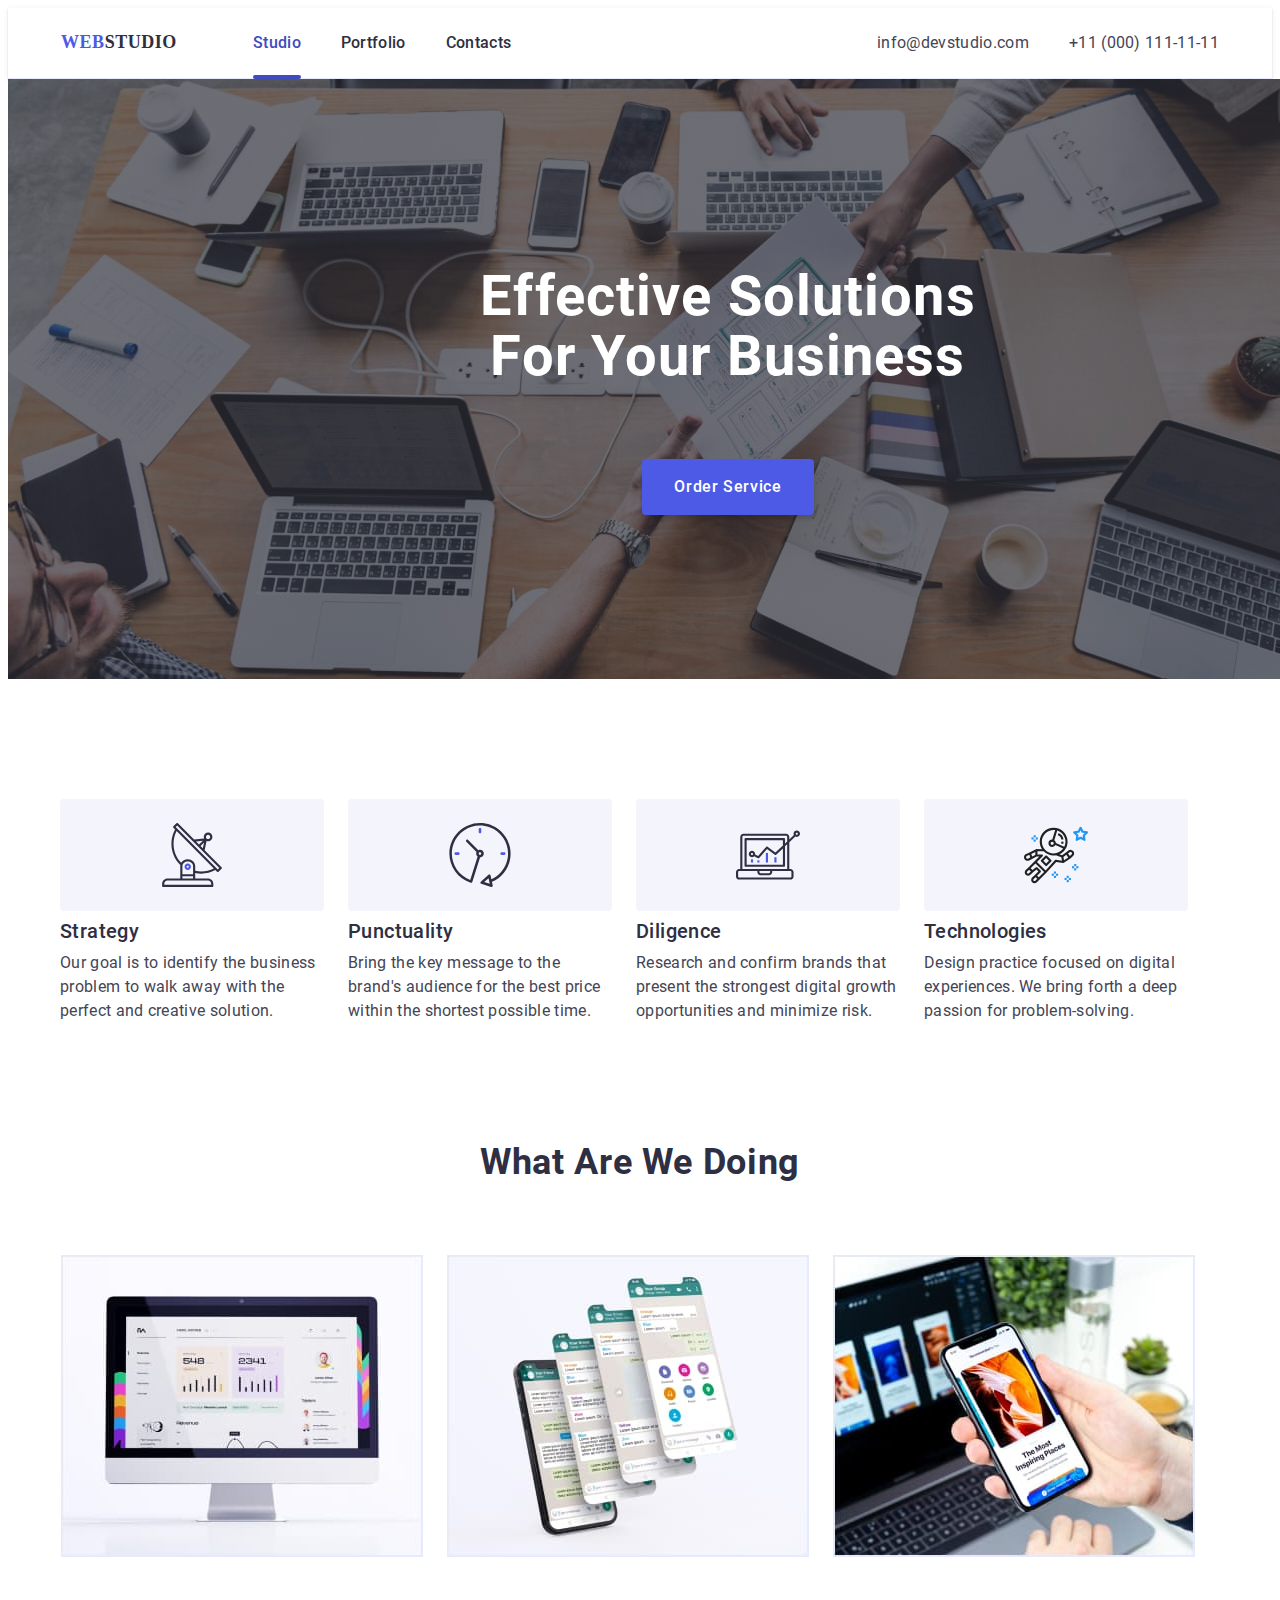
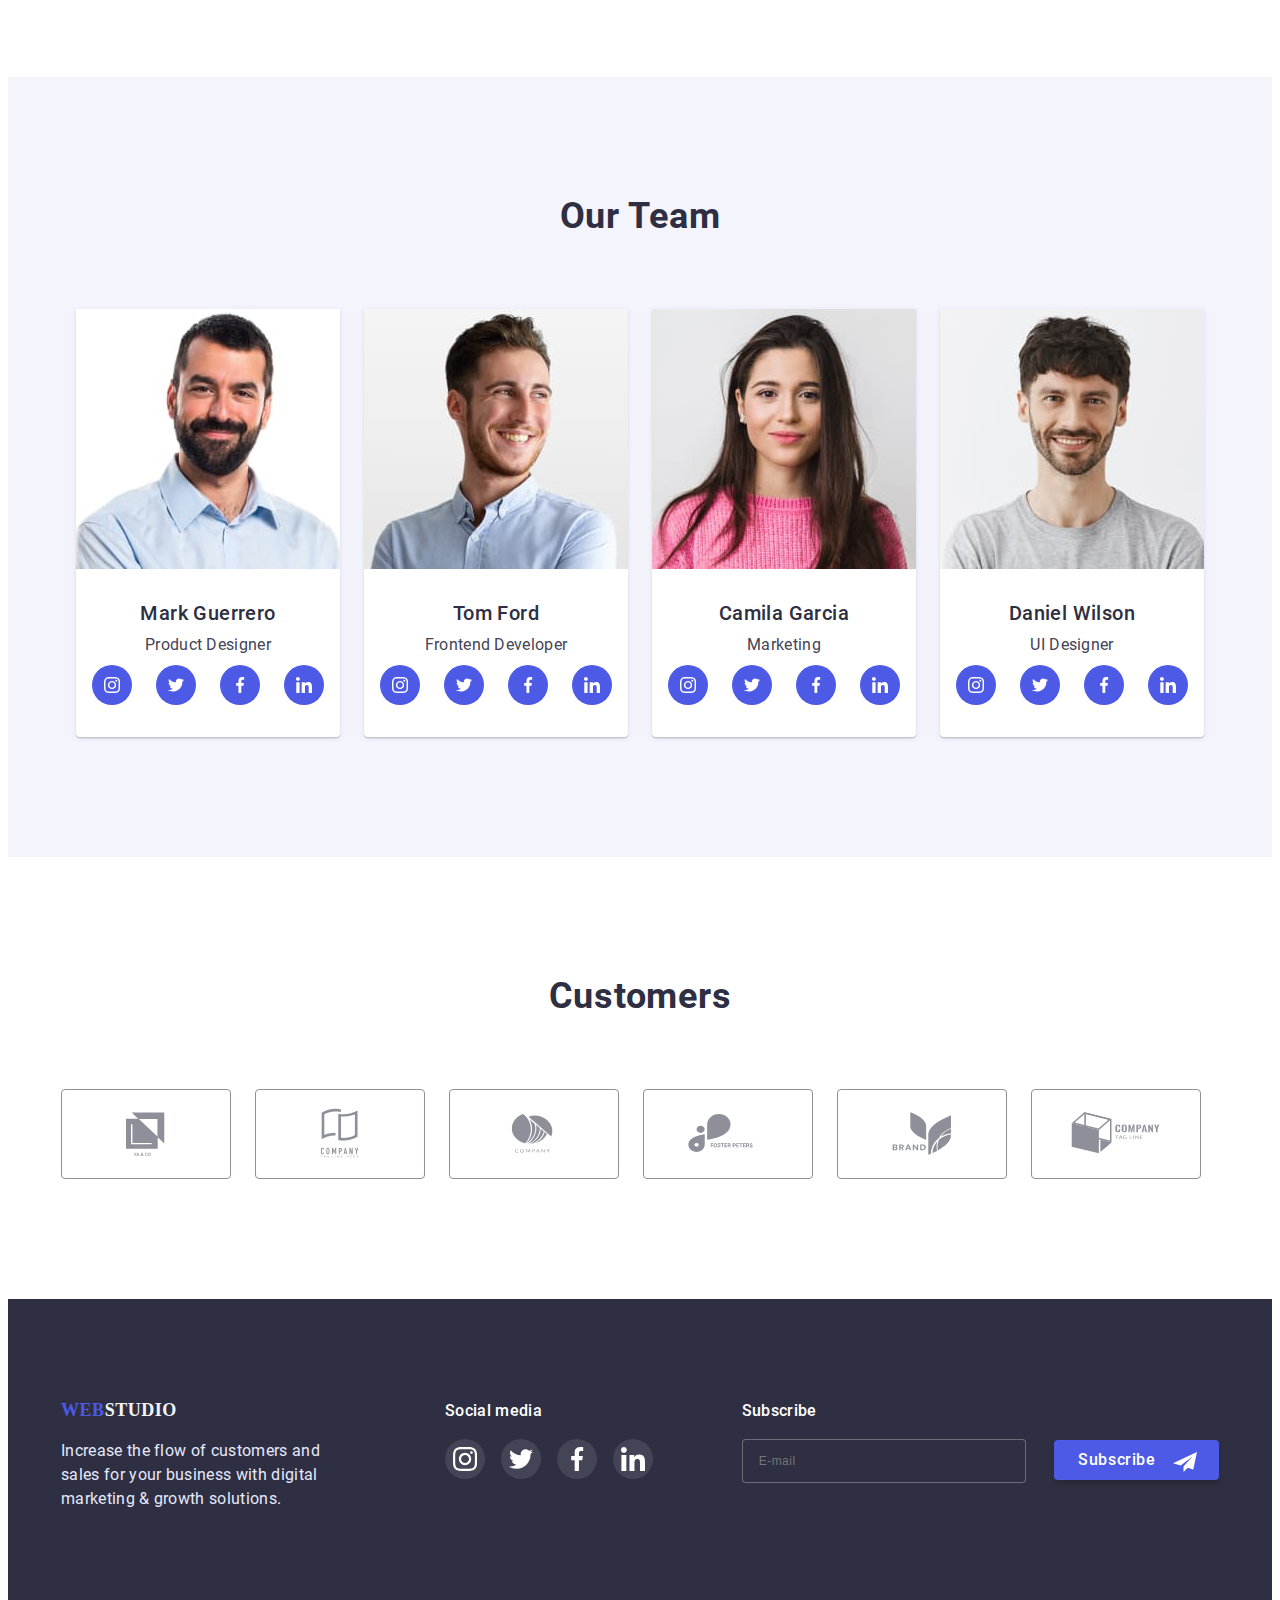
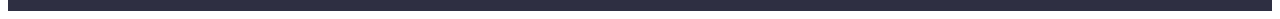
==== commit 82808f10: "Фиксит футер" ====
--- a/index.html
+++ b/index.html
@@ -435,7 +435,7 @@
               <a href="#" class="clients__link">
                 <svg class="clients__icon">
                   <use
-                    href="./images/icons.svg#client-1"
+                    href="./images/icons.svg#icon-client-1"
                     width="104"
                     height="56">
                   </use>
@@ -446,7 +446,7 @@
               <a href="#" class="clients__link">
                 <svg class="clients__icon">
                   <use
-                    href="./images/icons.svg#client-2"
+                    href="./images/icons.svg#icon-client-2"
                     width="104"
                     height="56"
                   ></use>
@@ -457,7 +457,7 @@
               <a href="#" class="clients__link">
                 <svg class="clients__icon">
                   <use
-                    href="./images/icons.svg#client-3"
+                    href="./images/icons.svg#icon-client-3"
                     width="104"
                     height="56"
                   ></use>
@@ -468,7 +468,7 @@
               <a href="#" class="clients__link">
                 <svg class="clients__icon">
                   <use
-                    href="./images/icons.svg#client-4"
+                    href="./images/icons.svg#icon-client-4"
                     width="104"
                     height="56"
                   ></use>
@@ -479,7 +479,7 @@
               <a href="#" class="clients__link">
                 <svg class="clients__icon">
                   <use
-                    href="./images/icons.svg#client-5"
+                    href="./images/icons.svg#icon-client-5"
                     width="104"
                     height="56"
                   ></use>
@@ -490,7 +490,7 @@
               <a href="#" class="clients__link">
                 <svg class="clients__icon">
                   <use
-                    href="./images/icons.svg#client-6"
+                    href="./images/icons.svg#icon-client-6"
                     width="104"
                     height="56"
                   ></use>
@@ -522,7 +522,7 @@
               <a href="#" class="social-networks__link social-networks__link-foot">
                 <svg class="social-networks__icon social-networks__icon-foot">
                   <use
-                    href="./images/icons.svg#instagram-24"
+                    href="./images/icons.svg#icon-instagram-24"
                     width="24px"
                     height="24px"
                   ></use>
@@ -533,7 +533,7 @@
               <a href="#" class="social-networks__link social-networks__link-foot">
                 <svg class="social-networks__icon social-networks__icon-foot">
                   <use
-                    href="./images/icons.svg#twitter-24"
+                    href="./images/icons.svg#icon-twitter-24"
                     width="24px"
                     height="24px"
                   ></use>
@@ -544,7 +544,7 @@
               <a href="#" class="social-networks__link social-networks__link-foot">
                 <svg class="social-networks__icon social-networks__icon-foot">
                   <use
-                    href="./images/icons.svg#facebook-24"
+                    href="./images/icons.svg#icon-facebook-24"
                     width="24px"
                     height="24px"
                   ></use>
@@ -555,7 +555,7 @@
               <a href="#" class="social-networks__link social-networks__link-foot">
                 <svg class="social-networks__icon social-networks__icon-foot">
                   <use
-                    href="./images/icons.svg#linkedin-24"
+                    href="./images/icons.svg#icon-linkedin-24"
                     width="24px"
                     height="24px"
                   ></use>
@@ -579,7 +579,7 @@
               Subscribe
               <svg class="subscribe-form__icon">
                 <use
-                  href="./images/icons.svg#plane"
+                  href="./images/icons.svg#icon-plane"
                   width="24px"
                   height="24px"
                 ></use>
--- a/css/main.min.css
+++ b/css/main.min.css
@@ -1 +1 @@
-body{background-color:#fff;color:#434455;font-family:Roboto;font-style:normal;letter-spacing:.02em}ul{margin:0;padding:0}body.modal-open{overflow:hidden}img{display:block;max-width:100%;height:auto}h1,h2,h3,h4,h5,h6,p{margin:0}@font-face{font-family:"Raleway";font-style:normal;font-weight:700;src:url("../fonts/raleway-v28-latin-700.eot");src:local(""),url("../fonts/raleway-v28-latin-700.eot?#iefix") format("embedded-opentype"),url("../fonts/raleway-v28-latin-700.woff2") format("woff2"),url("../fonts/raleway-v28-latin-700.woff") format("woff"),url("../fonts/raleway-v28-latin-700.ttf") format("truetype"),url("../fonts/raleway-v28-latin-700.svg#Raleway") format("svg")}@font-face{font-family:"Raleway";font-style:normal;font-weight:800;src:url("../fonts/raleway-v28-latin-800.eot");src:local(""),url("../fonts/raleway-v28-latin-800.eot?#iefix") format("embedded-opentype"),url("../fonts/raleway-v28-latin-800.woff2") format("woff2"),url("../fonts/raleway-v28-latin-800.woff") format("woff"),url("../fonts/raleway-v28-latin-800.ttf") format("truetype"),url("../fonts/raleway-v28-latin-800.svg#Raleway") format("svg")}@font-face{font-family:"Roboto";font-style:normal;font-weight:400;src:url("../fonts/roboto-v30-latin_cyrillic-regular.eot");src:local(""),url("../fonts/roboto-v30-latin_cyrillic-regular.eot?#iefix") format("embedded-opentype"),url("../fonts/roboto-v30-latin_cyrillic-regular.woff2") format("woff2"),url("../fonts/roboto-v30-latin_cyrillic-regular.woff") format("woff"),url("../fonts/roboto-v30-latin_cyrillic-regular.ttf") format("truetype"),url("../fonts/roboto-v30-latin_cyrillic-regular.svg#Roboto") format("svg")}@font-face{font-family:"Roboto";font-style:normal;font-weight:500;src:url("../fonts/roboto-v30-latin_cyrillic-500.eot");src:local(""),url("../fonts/roboto-v30-latin_cyrillic-500.eot?#iefix") format("embedded-opentype"),url("../fonts/roboto-v30-latin_cyrillic-500.woff2") format("woff2"),url("../fonts/roboto-v30-latin_cyrillic-500.woff") format("woff"),url("../fonts/roboto-v30-latin_cyrillic-500.ttf") format("truetype"),url("../fonts/roboto-v30-latin_cyrillic-500.svg#Roboto") format("svg")}@font-face{font-family:"Roboto";font-style:normal;font-weight:700;src:url("../fonts/roboto-v30-latin_cyrillic-700.eot");src:local(""),url("../fonts/roboto-v30-latin_cyrillic-700.eot?#iefix") format("embedded-opentype"),url("../fonts/roboto-v30-latin_cyrillic-700.woff2") format("woff2"),url("../fonts/roboto-v30-latin_cyrillic-700.woff") format("woff"),url("../fonts/roboto-v30-latin_cyrillic-700.ttf") format("truetype"),url("../fonts/roboto-v30-latin_cyrillic-700.svg#Roboto") format("svg")}@font-face{font-family:"Roboto";font-style:normal;font-weight:900;src:url("../fonts/roboto-v30-latin_cyrillic-900.eot");src:local(""),url("../fonts/roboto-v30-latin_cyrillic-900.eot?#iefix") format("embedded-opentype"),url("../fonts/roboto-v30-latin_cyrillic-900.woff2") format("woff2"),url("../fonts/roboto-v30-latin_cyrillic-900.woff") format("woff"),url("../fonts/roboto-v30-latin_cyrillic-900.ttf") format("truetype"),url("../fonts/roboto-v30-latin_cyrillic-900.svg#Roboto") format("svg")}.menu-contacts__list,.menu-navigation__list,.portfolio__projects-set,.portfolio__button-set,.clients__set,.social-networks__foot,.menu-social__list,.social-networks,.team__set,.work__set,.benefits__set,.header__connect,.nav__item{list-style:none;padding-left:0;margin:0}.portfolio-container,.footer-container,.clients-container,.team-container,.work-container,.benefits__set,.benefits-container,.hero-container,.nav-container{min-width:320px;max-width:428px;padding-left:16px;padding-right:16px;margin-left:auto;margin-right:auto}@media screen and (min-width: 768px){.portfolio-container,.footer-container,.clients-container,.team-container,.work-container,.benefits__set,.benefits-container,.hero-container,.nav-container{max-width:768px}}@media screen and (min-width: 1200px){.portfolio-container,.footer-container,.clients-container,.team-container,.work-container,.benefits__set,.benefits-container,.hero-container,.nav-container{max-width:1158px;padding-left:15px;padding-right:15px}}.portfolio-container,.clients,.work{padding-bottom:96px}@media screen and (min-width: 1200px){.portfolio-container,.clients,.work{padding-top:120px;padding-bottom:120px}}.portfolio__title,.clients__title,.team__title,.work__title,.benefits__title{margin-bottom:72px;color:#2e2f42;font-style:normal;font-weight:700;font-size:36px;line-height:1.11;text-align:center;letter-spacing:.02em;text-transform:capitalize}.portfolio__title,.benefits__title{position:absolute;white-space:nowrap;width:1px;height:1px;overflow:hidden;border:0;padding:0;clip:rect(0 0 0 0);-webkit-clip-path:inset(50%);clip-path:inset(50%);margin:-1px}.page-header{background-color:#fff;border-bottom:1px solid #e7e9fc;-webkit-box-shadow:0px 2px 1px rgba(46,47,66,.08),0px 1px 1px rgba(46,47,66,.16),0px 1px 6px rgba(46,47,66,.08);box-shadow:0px 2px 1px rgba(46,47,66,.08),0px 1px 1px rgba(46,47,66,.16),0px 1px 6px rgba(46,47,66,.08);height:70px}.header__nav{position:relative;display:-webkit-box;display:-ms-flexbox;display:flex;-webkit-box-align:center;-ms-flex-align:center;align-items:center;height:100%}.nav-container{height:100%}@media screen and (min-width: 768px){.nav-container{display:-webkit-box;display:-ms-flexbox;display:flex;-webkit-box-align:center;-ms-flex-align:center;align-items:center}}.logo,.logo__text .logo-sec{color:#4d5ae5;font-family:Raleway;font-style:normal;font-weight:800;font-size:18px;line-height:1.33;-webkit-text-decoration-line:none;text-decoration-line:none;letter-spacing:.03em;text-transform:uppercase}.logo__text{color:#2e2f42}.logo-sec{color:#f4f4fd}.nav__list{display:none}@media(min-width: 768px){.nav__list{display:-webkit-box;display:-ms-flexbox;display:flex;margin-left:123px;margin-top:auto;margin-bottom:auto;padding:0px}}@media(min-width: 1200px){.nav__list{margin-left:76px}}.nav__item:not(:last-child){margin-right:40px}.nav__link{display:block;color:#2e2f42;font-style:normal;font-weight:500;font-size:16px;line-height:1.5;letter-spacing:.02em;-webkit-text-decoration-line:none;text-decoration-line:none;-webkit-transition:color 250ms cubic-bezier(0.4, 0, 0.2, 1);transition:color 250ms cubic-bezier(0.4, 0, 0.2, 1)}.nav__link:hover,.nav__link:focus{color:#404bbf}@media(min-width: 1200px){.nav__link{display:-webkit-box;display:-ms-flexbox;display:flex}}.current{position:relative;color:#404bbf}.current::before{content:"";position:absolute;bottom:-100%;right:0px;width:100%;height:4px;background-color:#404bbf;border-radius:2px}.header__connect{display:none}@media(min-width: 768px){.header__connect{display:-webkit-box;display:-ms-flexbox;display:flex;-webkit-box-orient:vertical;-webkit-box-direction:normal;-ms-flex-direction:column;flex-direction:column;margin-left:auto;margin-top:auto;margin-bottom:auto}}@media(min-width: 1200px){.header__connect{-webkit-box-orient:horizontal;-webkit-box-direction:normal;-ms-flex-direction:row;flex-direction:row;height:100%;-webkit-box-align:center;-ms-flex-align:center;align-items:center}}@media(min-width: 1200px){.connect__item:not(:last-child){margin-bottom:0;margin-right:40px}}.connect__link{font-weight:400;font-size:12px;line-height:1.33;letter-spacing:.04em;color:#434455;text-decoration:none}.connect__link:hover,.connect__link:focus{color:#404bbf}@media(min-width: 1200px){.connect__link{color:#434455;font-weight:400;font-size:16px;line-height:1.5;letter-spacing:.02em;-webkit-transition:color 250ms cubic-bezier(0.4, 0, 0.2, 1);transition:color 250ms cubic-bezier(0.4, 0, 0.2, 1)}}.hero-container{text-align:center;padding-top:112px;padding-bottom:auto}@media screen and (min-width: 1200px){.hero-container{padding-top:188px}}.overlay{margin-left:auto;margin-right:auto;background-repeat:no-repeat;background-position:center;background-size:center;background-image:-webkit-gradient(linear, left top, left bottom, from(rgba(47, 48, 58, 0.7)), to(rgba(47, 48, 58, 0.7))),url("../images/hero-mobile.jpg");background-image:linear-gradient(rgba(47, 48, 58, 0.7), rgba(47, 48, 58, 0.7)),url("../images/hero-mobile.jpg");height:432px;background-size:cover;background-color:rgba(46,47,66,.7)}@media screen and (min-device-pixel-ratio: 2),screen and (-webkit-min-device-pixel-ratio: 2),screen and (min-resolution: 192dpi),screen and (min-resolution: 2dppx){.overlay .overlay{background-image:-webkit-gradient(linear, left top, left bottom, from(rgba(47, 48, 58, 0.7)), to(rgba(47, 48, 58, 0.7))),url("../images/hero-mobile@2x.jpg");background-image:linear-gradient(rgba(47, 48, 58, 0.7), rgba(47, 48, 58, 0.7)),url("../images/hero-mobile@2x.jpg")}}@media screen and (min-width: 768px){.overlay{background-image:-webkit-gradient(linear, left top, left bottom, from(rgba(47, 48, 58, 0.7)), to(rgba(47, 48, 58, 0.7))),url("../images/hero-tablet.jpg");background-image:linear-gradient(rgba(47, 48, 58, 0.7), rgba(47, 48, 58, 0.7)),url("../images/hero-tablet.jpg");height:436px}}@media screen and (min-width: 768px)and (min-device-pixel-ratio: 2),screen and (min-width: 768px)and (-webkit-min-device-pixel-ratio: 2),screen and (min-width: 768px)and (min-resolution: 192dpi),screen and (min-width: 768px)and (min-resolution: 2dppx){.overlay{background-image:-webkit-gradient(linear, left top, left bottom, from(rgba(47, 48, 58, 0.7)), to(rgba(47, 48, 58, 0.7))),url("../images/hero-tablet@2x.jpg");background-image:linear-gradient(rgba(47, 48, 58, 0.7), rgba(47, 48, 58, 0.7)),url("../images/hero-tablet@2x.jpg")}}@media screen and (min-width: 1200px){.overlay{background-image:-webkit-gradient(linear, left top, left bottom, from(rgba(47, 48, 58, 0.7)), to(rgba(47, 48, 58, 0.7))),url("../images/hero-desktop.jpg");background-image:linear-gradient(rgba(47, 48, 58, 0.7), rgba(47, 48, 58, 0.7)),url("../images/hero-desktop.jpg");height:600px;width:1440px;margin-left:auto;margin-right:auto}}@media screen and (min-width: 1200px)and (min-device-pixel-ratio: 2),screen and (min-width: 1200px)and (-webkit-min-device-pixel-ratio: 2),screen and (min-width: 1200px)and (min-resolution: 192dpi),screen and (min-width: 1200px)and (min-resolution: 2dppx){.overlay{background-image:-webkit-gradient(linear, left top, left bottom, from(rgba(47, 48, 58, 0.7)), to(rgba(47, 48, 58, 0.7))),url("../images/hero-desktop@2x.jpg");background-image:linear-gradient(rgba(47, 48, 58, 0.7), rgba(47, 48, 58, 0.7)),url("../images/hero-desktop@2x.jpg")}}.hero__title{margin-left:auto;margin-right:auto;margin-bottom:72px;color:#fff;font-style:normal;font-weight:700;font-size:36px;line-height:1.11;letter-spacing:.02em;text-transform:capitalize;width:320px}@media screen and (max-width: 480px){.hero__title{max-width:100%}}@media screen and (min-width: 768px){.hero__title{font-size:56px;line-height:1.07;width:496px}}.hero__button{font-family:inherit;color:#fff;background-color:#4d5ae5;font-weight:500;font-size:16px;line-height:1.5;text-align:center;letter-spacing:.04em;cursor:pointer;padding:16px 32px;min-width:169px;border:none;-webkit-box-shadow:0px 4px 4px rgba(0,0,0,.15);box-shadow:0px 4px 4px rgba(0,0,0,.15);border-radius:4px;-webkit-transition:background-color 250ms cubic-bezier(0.4, 0, 0.2, 1);transition:background-color 250ms cubic-bezier(0.4, 0, 0.2, 1)}.hero__button:hover,.hero__button:focus{background-color:#404bbf}.hero__button:active{background-color:#404bbf}.benefits{padding-top:96px;padding-bottom:96px}@media screen and (min-width: 1200px){.benefits{padding-top:120px;padding-bottom:0px}}.benefits__set{margin:0px -16px}@media screen and (min-width: 768px){.benefits__set{display:-webkit-box;display:-ms-flexbox;display:flex;-ms-flex-wrap:wrap;flex-wrap:wrap}}@media screen and (min-width: 1200px){.benefits__set{-ms-flex-wrap:nowrap;flex-wrap:nowrap}}.benefits__set .benefits__item:not(:last-child){margin-bottom:72px}@media screen and (min-width: 768px)and (max-width: 1199px){.benefits__set .benefits__item:not(:last-child){-ms-flex-preferred-size:calc((100% - 24px)/2);flex-basis:calc((100% - 24px)/2);width:356px;margin-right:24px}.benefits__set .benefits__item:not(:last-child):nth-child(2n){margin-right:0}.benefits__set .benefits__item:not(:last-child):nth-last-child(-n+2){margin-bottom:0}}@media screen and (min-width: 1200px){.benefits__set .benefits__item:not(:last-child){margin-bottom:0px;margin-left:0px;margin-top:0px;margin-right:24px}}.benefits__icon{display:none}@media screen and (min-width: 1200px){.benefits__icon{display:-webkit-box;display:-ms-flexbox;display:flex;background-color:#f4f4fd;height:112px;margin-bottom:8px;border-radius:4px;-webkit-box-pack:center;-ms-flex-pack:center;justify-content:center;-webkit-box-align:center;-ms-flex-align:center;align-items:center}}.benefits__icon-svg{width:64px;height:64px}.benefits__name{margin-bottom:8px;color:#2e2f42;font-weight:700;font-size:36px;line-height:1.11;text-transform:capitalize;text-align:center;letter-spacing:.02em}@media screen and (min-width: 768px){.benefits__name{text-align:left}}@media screen and (min-width: 1200px){.benefits__name{font-weight:500;font-size:20px;line-height:1.2}}.benefits__text{color:#434455;font-style:normal;font-weight:500;font-size:16px;line-height:1.5;letter-spacing:.02em;max-width:396px}@media screen and (min-width: 768px){.benefits__text{text-align:left;max-width:356px}}@media screen and (min-width: 1200px){.benefits__text{width:264px;font-weight:400}}@media screen and (max-width: 1199px){.work{display:none}}.work__set{display:-webkit-box;display:-ms-flexbox;display:flex;-webkit-box-align:center;-ms-flex-align:center;align-items:center}.work__item{background:-webkit-gradient(linear, left bottom, left top, from(rgba(77, 90, 229, 0.1)), to(rgba(77, 90, 229, 0.1)));background:linear-gradient(0deg, rgba(77, 90, 229, 0.1), rgba(77, 90, 229, 0.1));background-blend-mode:soft-light,normal;border:1px solid #e7e9fc}.work__item:not(:last-child){margin-right:24px}.team{background-color:#f4f4fd;padding-top:96px;padding-bottom:128px}@media screen and (min-width: 768px){.team{padding-bottom:104px}}@media screen and (min-width: 1200px){.team{padding-top:120px;padding-bottom:120px}}.team__set{display:-webkit-box;display:-ms-flexbox;display:flex;-ms-flex-wrap:wrap;flex-wrap:wrap;-webkit-box-pack:center;-ms-flex-pack:center;justify-content:center}@media screen and (min-width: 768px)and (max-width: 1199px){.team__set{padding-left:92px;padding-right:92px}}@media screen and (min-width: 1200px){.team__set{-ms-flex-wrap:nowrap;flex-wrap:nowrap}}.teammate{background-color:#fff;-webkit-box-shadow:0px 1px 6px rgba(46,47,66,.08),0px 1px 1px rgba(46,47,66,.16),0px 2px 1px rgba(46,47,66,.08);box-shadow:0px 1px 6px rgba(46,47,66,.08),0px 1px 1px rgba(46,47,66,.16),0px 2px 1px rgba(46,47,66,.08);border-radius:0px 0px 4px 4px}.team__set .teammate:not(:last-child){margin-bottom:72px}@media screen and (min-width: 768px)and (max-width: 1199px){.team__set .teammate:not(:last-child){-ms-flex-preferred-size:calc((100% - 24px)/2);flex-basis:calc((100% - 24px)/2);margin-right:24px}.team__set .teammate:not(:last-child):nth-child(2n){margin-right:0}.team__set .teammate:not(:last-child):nth-last-child(-n+2){margin-bottom:0}}@media screen and (min-width: 1200px){.team__set .teammate:not(:last-child){margin-right:24px;margin-bottom:0}}.teammate__info{padding:32px 16px}.teammate__name{margin-bottom:8px;color:#2e2f42;font-weight:500;font-size:20px;line-height:1.2;text-align:center;letter-spacing:.02em}.teammate__position{margin-bottom:8px;font-weight:400;color:#434455;font-size:16px;line-height:1.5;text-align:center;letter-spacing:.02em}.menu-social__list,.social-networks{display:-webkit-box;display:-ms-flexbox;display:flex;-webkit-box-pack:justify;-ms-flex-pack:justify;justify-content:space-between}.social-networks__link{display:-webkit-box;display:-ms-flexbox;display:flex;position:relative;width:40px;height:40px;text-align:center;border-radius:50%;background-color:#4d5ae5;-webkit-transition:background-color 250ms cubic-bezier(0.4, 0, 0.2, 1);transition:background-color 250ms cubic-bezier(0.4, 0, 0.2, 1)}.social-networks__link:hover,.social-networks__link:focus{background-color:#404bbf}.social-networks__icon{fill:#fff;display:inline-block;position:absolute;top:50%;left:50%;-webkit-transform:translate(-50%, -50%);transform:translate(-50%, -50%);width:16px;height:16px}.social-networks__icon-menu{width:24px;height:24px}.social-networks__foot{display:-webkit-box;display:-ms-flexbox;display:flex}.social-networks__icon-foot{width:24px;height:24px}.social-networks__item-foot:not(:last-child){margin-right:16px}.social-networks__link-foot{background-color:rgba(255,255,255,.1);-webkit-transition:background-color 250ms cubic-bezier(0.4, 0, 0.2, 1);transition:background-color 250ms cubic-bezier(0.4, 0, 0.2, 1)}.social-networks__link-foot:hover,.social-networks__link-foot:focus{background-color:#31d0aa}.clients{padding-top:96px}@media screen and (min-width: 1200px){.clients{padding-top:120px}}.clients__set{display:-webkit-box;display:-ms-flexbox;display:flex;-ms-flex-wrap:wrap;flex-wrap:wrap}@media screen and (min-width: 768px)and (max-width: 1199px){.clients__set{padding-left:89px;padding-right:89px}}.clients__item{display:-webkit-box;display:-ms-flexbox;display:flex;-webkit-box-pack:center;-ms-flex-pack:center;justify-content:center;-webkit-box-align:center;-ms-flex-align:center;align-items:center;height:88px;border:1px solid #8e8f99;border-radius:4px;-webkit-transition:border 250ms cubic-bezier(0.4, 0, 0.2, 1);transition:border 250ms cubic-bezier(0.4, 0, 0.2, 1)}@media screen and (max-width: 767px){.clients__item{-ms-flex-preferred-size:calc((100% - 16px)/2);flex-basis:calc((100% - 16px)/2);margin-right:16px;margin-bottom:72px;width:168px}.clients__item:nth-child(2n){margin-right:0}.clients__item:nth-last-child(-n+2){margin-bottom:0}}@media screen and (min-width: 768px)and (max-width: 1199px){.clients__item{-ms-flex-preferred-size:calc((100% - 48px)/3);flex-basis:calc((100% - 48px)/3);margin-right:24px;margin-bottom:72px}.clients__item:nth-child(3n){margin-right:0}.clients__item:nth-last-child(-n+3){margin-bottom:0}}@media screen and (min-width: 1200px){.clients__item{width:168px}.clients__item:not(:last-child){margin-right:24px}.clients__item:hover,.clients__item:focus{border:1px solid #404bbf;border-radius:4px}}.clients__link{display:-webkit-box;display:-ms-flexbox;display:flex;position:relative;width:190px;height:88px;fill:#8e8f99;-webkit-transition:border-color 250ms cubic-bezier(0.4, 0, 0.2, 1);transition:border-color 250ms cubic-bezier(0.4, 0, 0.2, 1)}@media screen and (min-width: 320px)and (max-width: 479px){.clients__link{width:auto}}@media screen and (min-width: 768px){.clients__link{width:168px}}.clients__icon{display:inline-block;width:110px;height:56px;position:absolute;top:50%;left:50%;-webkit-transform:translate(-50%, -50%);transform:translate(-50%, -50%);fill:#8e8f99;-webkit-transition:fill 250ms cubic-bezier(0.4, 0, 0.2, 1);transition:fill 250ms cubic-bezier(0.4, 0, 0.2, 1)}@media screen and (min-width: 768px){.clients__icon{width:104px}}.clients__link:hover .clients__icon,.clients__link:focus .clients__icon{fill:#404bbf}.page-footer{background-color:#2e2f42;padding-top:96px;padding-bottom:96px}@media screen and (min-width: 1200px){.page-footer{padding-top:100px;padding-bottom:100px}}.footer-container{display:-webkit-box;display:-ms-flexbox;display:flex;text-align:center;-webkit-box-orient:vertical;-webkit-box-direction:normal;-ms-flex-direction:column;flex-direction:column;-webkit-box-align:center;-ms-flex-align:center;align-items:center}@media screen and (min-width: 768px){.footer-container{-ms-flex-wrap:wrap;flex-wrap:wrap;-webkit-box-align:normal;-ms-flex-align:normal;align-items:normal;-webkit-box-orient:horizontal;-webkit-box-direction:normal;-ms-flex-direction:row;flex-direction:row;text-align:left}}@media screen and (min-width: 768px)and (min-width: 768px)and (max-width: 1199px){.footer-container{padding-left:108px;padding-right:108px}}.footer__logo{margin-bottom:72px}@media screen and (min-width: 768px){.footer__logo{margin-right:24px}}@media screen and (min-width: 1200px){.footer__logo{margin-right:0px;margin-bottom:0px}}.net-pages{margin-bottom:72px}@media screen and (min-width: 1200px){.net-pages{margin-bottom:0px;margin-left:120px}}.net-pages__title{margin-bottom:16px;color:#fff;font-style:normal;font-weight:500;font-size:16px;line-height:1.5;letter-spacing:.02em}.footer__text{display:block;margin-top:16px;color:#e7e9fc;font-style:normal;font-weight:400;font-size:16px;line-height:1.5;width:264px;letter-spacing:.02em;text-align:left}.subscribe{width:100%}@media screen and (min-width: 1200px){.subscribe{width:auto;margin:0px 0px 0px auto}}.subscribe__text{margin-bottom:16px;font-weight:500;font-style:normal;font-size:16px;line-height:1.5;color:#fff;letter-spacing:.02em}.subscribe-form__input{width:100%;height:40px;background-color:#2e2f42;border:1px solid rgba(255,255,255,.3);border-radius:4px;margin-bottom:16px;padding-left:16px;font-style:normal;font-weight:400;font-size:12px;line-height:2;letter-spacing:.04em;color:rgba(255,255,255,.6);outline:none}.subscribe-form__input:hover,.subscribe-form__input:focus{-webkit-filter:drop-shadow(0px 4px 4px rgba(0, 0, 0, 0.15));filter:drop-shadow(0px 4px 4px rgba(0, 0, 0, 0.15))}@media screen and (min-width: 768px){.subscribe-form__input{margin-right:24px;width:264px}}.subscribe-form__button{position:relative;font-family:inherit;font-style:normal;font-weight:500;font-size:16px;line-height:1.5;text-align:center;letter-spacing:.04em;color:#fff;background-color:#4d5ae5;width:165px;border-radius:4px;border:none;cursor:pointer;padding:8px 64px 8px 24px;-webkit-box-shadow:0px 4px 4px rgba(0,0,0,.15);box-shadow:0px 4px 4px rgba(0,0,0,.15);-webkit-transition:background-color 250ms cubic-bezier(0.4, 0, 0.2, 1);transition:background-color 250ms cubic-bezier(0.4, 0, 0.2, 1)}.subscribe-form__button:hover,.subscribe-form__button:focus{background-color:#404bbf}.subscribe-form__button:active{background-color:#404bbf}.subscribe-form__icon{position:absolute;top:25%;right:22px;width:24px;height:24px}.backdrop{position:fixed;z-index:2;top:0;left:0;width:100%;height:100%;background-color:rgba(0,0,0,.2);opacity:1;-webkit-transition:opacity 250ms cubic-bezier(0.4, 0, 0.2, 1);transition:opacity 250ms cubic-bezier(0.4, 0, 0.2, 1);overflow-y:scroll}.backdrop.is-hidden{opacity:0;pointer-events:none}.backdrop .is-hidden .modal{-webkit-transform:translate(-50%, -50%) scale(0, 9);transform:translate(-50%, -50%) scale(0, 9)}.modal{position:absolute;top:96px;left:50%;min-width:392px;min-height:586px;padding-left:16px;padding-right:16px;padding-bottom:24px;padding-top:72px;background:#fcfcfc;-webkit-box-shadow:0px 1px 3px rgba(0,0,0,.12),0px 1px 1px rgba(0,0,0,.14),0px 2px 1px rgba(0,0,0,.2);box-shadow:0px 1px 3px rgba(0,0,0,.12),0px 1px 1px rgba(0,0,0,.14),0px 2px 1px rgba(0,0,0,.2);border-radius:4px;-webkit-transform:translate(-50%) scale(1);transform:translate(-50%) scale(1);-webkit-transition:-webkit-transform 250ms cubic-bezier(0.4, 0, 0.2, 1);transition:-webkit-transform 250ms cubic-bezier(0.4, 0, 0.2, 1);transition:transform 250ms cubic-bezier(0.4, 0, 0.2, 1);transition:transform 250ms cubic-bezier(0.4, 0, 0.2, 1), -webkit-transform 250ms cubic-bezier(0.4, 0, 0.2, 1)}@media screen and (max-width: 427px){.modal{min-width:90%;max-width:90%}}@media screen and (min-width: 768px){.modal{min-width:408px}}@media screen and (min-width: 1200px){.modal{top:74px;min-height:584px}}.button-modal{display:-webkit-box;display:-ms-flexbox;display:flex;position:absolute;width:24px;height:24px;top:24px;right:24px;border-radius:50%;cursor:pointer;background-color:#e7e9fc;border:1px solid rgba(0,0,0,.1);border-radius:50%;-webkit-transform:translate(0%, -50%);transform:translate(0%, -50%);-webkit-transition:background-color 250ms cubic-bezier(0.4, 0, 0.2, 1);transition:background-color 250ms cubic-bezier(0.4, 0, 0.2, 1)}.button-modal:hover,.button-modal:focus{background-color:#404bbf}.button-modal__icon{position:absolute;width:8px;height:8px;top:50%;right:15%;-webkit-transform:translate(-50%, -50%);transform:translate(-50%, -50%);-webkit-transition:fill 250ms cubic-bezier(0.4, 0, 0.2, 1);transition:fill 250ms cubic-bezier(0.4, 0, 0.2, 1)}.button-modal:hover .button-modal__icon,.button-modal:focus .button-modal__icon{fill:#fff}.button-modal:active .button-modal__icon{fill:#fff}.form__tittle{margin-bottom:16px;font-style:normal;font-weight:500;font-size:16px;line-height:1.5;text-align:center;letter-spacing:.02em;color:#2e2f42}.form__field{position:relative;left:0;display:-webkit-box;display:-ms-flexbox;display:flex;-webkit-box-orient:vertical;-webkit-box-direction:normal;-ms-flex-direction:column;flex-direction:column;height:58px;margin-bottom:10px}.form__label{display:block;height:16px;margin-bottom:4px;font-weight:400;font-size:12px;line-height:1.33;letter-spacing:.04em;color:#8e8f99}.form__input{height:40px;margin:0;padding-left:40px;border:1px solid rgba(33,33,33,.2);border-radius:4px;cursor:pointer;-webkit-transition:border-color 250ms cubic-bezier(0.4, 0, 0.2, 1);transition:border-color 250ms cubic-bezier(0.4, 0, 0.2, 1)}.form__input:hover,.form__input:focus{border-color:#404bbf;outline:none}.form__icon{position:absolute;width:18px;height:18px;top:50%;left:12px;fill:#2e2f42;-webkit-transition:fill 250ms cubic-bezier(0.4, 0, 0.2, 1);transition:fill 250ms cubic-bezier(0.4, 0, 0.2, 1)}.form__input:hover+.form__icon,.form__input:focus+.form__icon{border-color:#404bbf;fill:#404bbf}.form__comments{display:block;resize:none;height:120px;width:100%;border:1px solid rgba(33,33,33,.2);border-radius:4px;padding:8px 16px;-webkit-transition:border-color 250ms cubic-bezier(0.4, 0, 0.2, 1);transition:border-color 250ms cubic-bezier(0.4, 0, 0.2, 1)}.form__comments:hover,.form__comments:focus{border-color:#404bbf;outline:none}.form__comments::-webkit-input-placeholder{list-style:none;font-size:12px;line-height:1.16;letter-spacing:.01em;color:rgba(117,117,117,.5)}.form__comments::-moz-placeholder{list-style:none;font-size:12px;line-height:1.16;letter-spacing:.01em;color:rgba(117,117,117,.5)}.form__comments:-ms-input-placeholder{list-style:none;font-size:12px;line-height:1.16;letter-spacing:.01em;color:rgba(117,117,117,.5)}.form__comments::-ms-input-placeholder{list-style:none;font-size:12px;line-height:1.16;letter-spacing:.01em;color:rgba(117,117,117,.5)}.form__comments::placeholder{list-style:none;font-size:12px;line-height:1.16;letter-spacing:.01em;color:rgba(117,117,117,.5)}.form-checkbox{margin-top:16px;margin-bottom:24px;display:-webkit-box;display:-ms-flexbox;display:flex;-webkit-box-align:center;-ms-flex-align:center;align-items:center;-webkit-box-pack:center;-ms-flex-pack:center;justify-content:center}.form-checkbox__lable{padding-left:20px;position:relative;font-style:normal;font-weight:400;font-size:12px;line-height:1.33;letter-spacing:.04em;color:#757575}.form-checkbox__privacy{color:#4d5ae5}.form-checkbox__input{-webkit-appearance:none;-moz-appearance:none;appearance:none}.form-checkbox__icon{position:absolute;left:0;width:15px;height:15px;border:1.25px solid #2e2f42;border-radius:2px;-webkit-transition:background-color 250ms cubic-bezier(0.4, 0, 0.2, 1);transition:background-color 250ms cubic-bezier(0.4, 0, 0.2, 1)}.form-checkbox__input:checked+.form-checkbox__icon{background-color:#404bbf;border-radius:2px;border-color:#404bbf}.button-form{display:-webkit-box;display:-ms-flexbox;display:flex;-webkit-box-pack:center;-ms-flex-pack:center;justify-content:center;margin-left:auto;margin-right:auto;font-family:inherit;color:#fff;background-color:#4d5ae5;font-weight:500;font-size:16px;line-height:1.5;text-align:center;letter-spacing:.04em;cursor:pointer;padding:16px 32px;min-width:169px;border:none;-webkit-box-shadow:0px 4px 4px rgba(0,0,0,.15);box-shadow:0px 4px 4px rgba(0,0,0,.15);border-radius:4px;-webkit-transition:background-color 250ms cubic-bezier(0.4, 0, 0.2, 1);transition:background-color 250ms cubic-bezier(0.4, 0, 0.2, 1)}.button-form:hover,.button-form:focus{background-color:#404bbf}.button-form:active{background-color:#404bbf}.flex-container{display:-webkit-box;display:-ms-flexbox;display:flex;-ms-flex-wrap:wrap;flex-wrap:wrap}.portfolio__button-set{display:-webkit-box;display:-ms-flexbox;display:flex;margin-bottom:72px;-webkit-box-pack:center;-ms-flex-pack:center;justify-content:center}.button-set__button{font-family:inherit;background-color:#e7e9fc;color:#4d5ae5;font-weight:500;font-size:16px;line-height:1.62;letter-spacing:.03em;cursor:pointer;border-radius:4px;padding:12px 24px;min-width:73px;text-align:center;border:none;-webkit-transition:background-color 250ms cubic-bezier(0.4, 0, 0.2, 1),color 250ms cubic-bezier(0.4, 0, 0.2, 1),-webkit-box-shadow 250ms cubic-bezier(0.4, 0, 0.2, 1);transition:background-color 250ms cubic-bezier(0.4, 0, 0.2, 1),color 250ms cubic-bezier(0.4, 0, 0.2, 1),-webkit-box-shadow 250ms cubic-bezier(0.4, 0, 0.2, 1);transition:background-color 250ms cubic-bezier(0.4, 0, 0.2, 1),color 250ms cubic-bezier(0.4, 0, 0.2, 1),box-shadow 250ms cubic-bezier(0.4, 0, 0.2, 1);transition:background-color 250ms cubic-bezier(0.4, 0, 0.2, 1),color 250ms cubic-bezier(0.4, 0, 0.2, 1),box-shadow 250ms cubic-bezier(0.4, 0, 0.2, 1),-webkit-box-shadow 250ms cubic-bezier(0.4, 0, 0.2, 1)}.button-set__button:active{background-color:#404bbf}.button-set__button:hover,.button-set__button:focus{background-color:#404bbf;color:#fff;-webkit-box-shadow:0px 3px 1px rgba(0,0,0,.1),0px 1px 2px rgba(0,0,0,.08),0px 2px 2px rgba(0,0,0,.12);box-shadow:0px 3px 1px rgba(0,0,0,.1),0px 1px 2px rgba(0,0,0,.08),0px 2px 2px rgba(0,0,0,.12)}.button-set__item:not(:last-child){margin-right:24px}.project-card{-ms-flex-preferred-size:calc((100% - 60px)/3);flex-basis:calc((100% - 60px)/3);margin-right:30px;margin-bottom:48px}.project-card:nth-child(3n){margin-right:0}.project-card:nth-last-child(-n+3){margin-bottom:0}.project-card__link{text-decoration:none;display:block;-webkit-transition:-webkit-box-shadow 250ms cubic-bezier(0.4, 0, 0.2, 1);transition:-webkit-box-shadow 250ms cubic-bezier(0.4, 0, 0.2, 1);transition:box-shadow 250ms cubic-bezier(0.4, 0, 0.2, 1);transition:box-shadow 250ms cubic-bezier(0.4, 0, 0.2, 1), -webkit-box-shadow 250ms cubic-bezier(0.4, 0, 0.2, 1)}.project-card__link:hover,.project-card__link:focus{-webkit-box-shadow:0px 1px 1px rgba(0,0,0,.12),0px 4px 4px rgba(0,0,0,.06),1px 4px 6px rgba(0,0,0,.16);box-shadow:0px 1px 1px rgba(0,0,0,.12),0px 4px 4px rgba(0,0,0,.06),1px 4px 6px rgba(0,0,0,.16)}.project-card__image{position:relative;overflow:hidden}.project-card__overlay{position:absolute;opacity:0;top:0;left:0;width:100%;height:100%;-webkit-transform:translateY(100%);transform:translateY(100%);-webkit-transition:opacity 250ms cubic-bezier(0.4, 0, 0.2, 1),-webkit-transform 250ms cubic-bezier(0.4, 0, 0.2, 1);transition:opacity 250ms cubic-bezier(0.4, 0, 0.2, 1),-webkit-transform 250ms cubic-bezier(0.4, 0, 0.2, 1);transition:transform 250ms cubic-bezier(0.4, 0, 0.2, 1),opacity 250ms cubic-bezier(0.4, 0, 0.2, 1);transition:transform 250ms cubic-bezier(0.4, 0, 0.2, 1),opacity 250ms cubic-bezier(0.4, 0, 0.2, 1),-webkit-transform 250ms cubic-bezier(0.4, 0, 0.2, 1);padding:63px 24px;font-weight:400;font-size:18px;line-height:1.56;letter-spacing:.03em;background-color:#4d5ae5;background-blend-mode:soft-light;mix-blend-mode:normal;color:#f4f4fd}.project-card__link:hover .project-card__overlay,.project-card__link:focus .project-card__overlay{opacity:1;-webkit-transform:translateY(0);transform:translateY(0)}.project-card__description{padding-top:20px;padding-bottom:20px;padding-right:24px;padding-left:24px;border-left-width:1px;border-left-style:solid;border-left-color:#eee;border-right-width:1px;border-right-style:solid;border-right-color:#eee;border-bottom-width:1px;border-bottom-style:solid;border-bottom-color:#eee}.project-card__title{margin-bottom:8px;color:#2e2f42;font-weight:500;font-size:20px;line-height:1.2;letter-spacing:.02em}.project-card__text{color:#434455;font-weight:400;font-size:16px;line-height:1.5}.mobile-menu{display:none;position:absolute;top:0;left:0;width:100%;height:100%;background-color:#fcfcfc;border-radius:4px;-webkit-box-shadow:0px 4px 8px rgba(0,0,0,.04),0px 2px 4px rgba(0,0,0,.08),0px 1px 3px rgba(0,0,0,.16);box-shadow:0px 4px 8px rgba(0,0,0,.04),0px 2px 4px rgba(0,0,0,.08),0px 1px 3px rgba(0,0,0,.16);overflow-y:scroll}@media screen and (max-width: 767px){.mobile-menu{display:none;position:absolute;top:0;left:0;width:100%;height:100%}}.mobile-menu.is-open{display:block}.menu-container{padding:40px;display:-webkit-box;display:-ms-flexbox;display:flex;-webkit-box-orient:vertical;-webkit-box-direction:normal;-ms-flex-direction:column;flex-direction:column;-webkit-box-pack:justify;-ms-flex-pack:justify;justify-content:space-between;height:100%;position:relative}.menu-navigation__list{margin-bottom:auto}.menu-navigation__item:not(:last-child){margin-bottom:32px}.menu-navigation__link{color:#2e2f42;font-weight:700;font-size:36px;line-height:1.11;letter-spacing:.02em;text-transform:capitalize;text-decoration:none;-webkit-text-decoration-line:none;text-decoration-line:none;cursor:pointer}.menu-navigation__link:hover,.menu-navigation__link:focus{color:#404bbf}.current-mobile{position:relative;color:#404bbf}.menu-contacts__item:not(:last-child){margin-bottom:40px}.menu-contacts__item:last-child{margin-bottom:48px}.menu-contacts__link-phone{font-weight:600;font-size:35px;line-height:1.11;letter-spacing:.02em;text-transform:capitalize;color:#4d5ae5;margin-bottom:32px;-webkit-text-decoration-line:none;text-decoration-line:none}.menu-contacts__link-mail{font-weight:500;font-size:20px;line-height:1.2;letter-spacing:.02em;color:#434455;-webkit-text-decoration-line:none;text-decoration-line:none}.mobile-menu__button{position:absolute;width:32px;height:22px;top:50%;right:0px;cursor:pointer;border:0px;-webkit-transform:translate(0%, -50%);transform:translate(0%, -50%);-webkit-transition:border 250ms cubic-bezier(0.4, 0, 0.2, 1);transition:border 250ms cubic-bezier(0.4, 0, 0.2, 1)}@media screen and (min-width: 768px){.mobile-menu__button{display:none}}.mobile-menu__icon{position:absolute;top:50%;right:0px;-webkit-transform:translate(0%, -50%);transform:translate(0%, -50%)}.mobile-menu__button:hover .mobile-menu__icon,.mobile-menu__button:focus .mobile-menu__icon{border:3px solid #404bbf}.mobile-menu__button-close{position:absolute;width:24px;height:24px;top:40px;right:40px;cursor:pointer;background-color:#e7e9fc;border:1px solid rgba(0,0,0,.1);border-radius:50%;-webkit-transform:translate(0%, -50%);transform:translate(0%, -50%);-webkit-transition:background-color 250ms cubic-bezier(0.4, 0, 0.2, 1);transition:background-color 250ms cubic-bezier(0.4, 0, 0.2, 1)}.mobile-menu__button-close:hover,.mobile-menu__button-close:focus{background-color:#404bbf}.mobile-menu__button-close:active{background-color:#404bbf}@media screen and (min-width: 768px){.mobile-menu__button-close{display:none}}.mobile-menu__icon-close{position:absolute;width:8px;height:8px;top:50%;right:50;-webkit-transform:translate(-50%, -50%);transform:translate(-50%, -50%);-webkit-transition:fill 250ms cubic-bezier(0.4, 0, 0.2, 1);transition:fill 250ms cubic-bezier(0.4, 0, 0.2, 1)}.mobile-menu__button-close:hover .mobile-menu__icon-close,.mobile-menu__button-close:focus .mobile-menu__icon-close{fill:#fff}.mobile-menu__button-close:active .mobile-menu__icon-close{fill:#fff}/*# sourceMappingURL=main.min.css.map */+body{background-color:#fff;color:#434455;font-family:Roboto;font-style:normal;letter-spacing:.02em}ul{margin:0;padding:0}body.modal-open{overflow:hidden}img{display:block;max-width:100%;height:auto}h1,h2,h3,h4,h5,h6,p{margin:0}@font-face{font-family:"Raleway";font-style:normal;font-weight:700;src:url("../fonts/raleway-v28-latin-700.eot");src:local(""),url("../fonts/raleway-v28-latin-700.eot?#iefix") format("embedded-opentype"),url("../fonts/raleway-v28-latin-700.woff2") format("woff2"),url("../fonts/raleway-v28-latin-700.woff") format("woff"),url("../fonts/raleway-v28-latin-700.ttf") format("truetype"),url("../fonts/raleway-v28-latin-700.svg#Raleway") format("svg")}@font-face{font-family:"Raleway";font-style:normal;font-weight:800;src:url("../fonts/raleway-v28-latin-800.eot");src:local(""),url("../fonts/raleway-v28-latin-800.eot?#iefix") format("embedded-opentype"),url("../fonts/raleway-v28-latin-800.woff2") format("woff2"),url("../fonts/raleway-v28-latin-800.woff") format("woff"),url("../fonts/raleway-v28-latin-800.ttf") format("truetype"),url("../fonts/raleway-v28-latin-800.svg#Raleway") format("svg")}@font-face{font-family:"Roboto";font-style:normal;font-weight:400;src:url("../fonts/roboto-v30-latin_cyrillic-regular.eot");src:local(""),url("../fonts/roboto-v30-latin_cyrillic-regular.eot?#iefix") format("embedded-opentype"),url("../fonts/roboto-v30-latin_cyrillic-regular.woff2") format("woff2"),url("../fonts/roboto-v30-latin_cyrillic-regular.woff") format("woff"),url("../fonts/roboto-v30-latin_cyrillic-regular.ttf") format("truetype"),url("../fonts/roboto-v30-latin_cyrillic-regular.svg#Roboto") format("svg")}@font-face{font-family:"Roboto";font-style:normal;font-weight:500;src:url("../fonts/roboto-v30-latin_cyrillic-500.eot");src:local(""),url("../fonts/roboto-v30-latin_cyrillic-500.eot?#iefix") format("embedded-opentype"),url("../fonts/roboto-v30-latin_cyrillic-500.woff2") format("woff2"),url("../fonts/roboto-v30-latin_cyrillic-500.woff") format("woff"),url("../fonts/roboto-v30-latin_cyrillic-500.ttf") format("truetype"),url("../fonts/roboto-v30-latin_cyrillic-500.svg#Roboto") format("svg")}@font-face{font-family:"Roboto";font-style:normal;font-weight:700;src:url("../fonts/roboto-v30-latin_cyrillic-700.eot");src:local(""),url("../fonts/roboto-v30-latin_cyrillic-700.eot?#iefix") format("embedded-opentype"),url("../fonts/roboto-v30-latin_cyrillic-700.woff2") format("woff2"),url("../fonts/roboto-v30-latin_cyrillic-700.woff") format("woff"),url("../fonts/roboto-v30-latin_cyrillic-700.ttf") format("truetype"),url("../fonts/roboto-v30-latin_cyrillic-700.svg#Roboto") format("svg")}@font-face{font-family:"Roboto";font-style:normal;font-weight:900;src:url("../fonts/roboto-v30-latin_cyrillic-900.eot");src:local(""),url("../fonts/roboto-v30-latin_cyrillic-900.eot?#iefix") format("embedded-opentype"),url("../fonts/roboto-v30-latin_cyrillic-900.woff2") format("woff2"),url("../fonts/roboto-v30-latin_cyrillic-900.woff") format("woff"),url("../fonts/roboto-v30-latin_cyrillic-900.ttf") format("truetype"),url("../fonts/roboto-v30-latin_cyrillic-900.svg#Roboto") format("svg")}.menu-contacts__list,.menu-navigation__list,.portfolio__projects-set,.portfolio__button-set,.clients__set,.social-networks__foot,.menu-social__list,.social-networks,.team__set,.work__set,.benefits__set,.header__connect,.nav__item{list-style:none;padding-left:0;margin:0}.portfolio-container,.footer-container,.clients-container,.team-container,.work-container,.benefits__set,.benefits-container,.hero-container,.nav-container{min-width:320px;max-width:428px;padding-left:16px;padding-right:16px;margin-left:auto;margin-right:auto}@media screen and (min-width: 768px){.portfolio-container,.footer-container,.clients-container,.team-container,.work-container,.benefits__set,.benefits-container,.hero-container,.nav-container{max-width:768px}}@media screen and (min-width: 1200px){.portfolio-container,.footer-container,.clients-container,.team-container,.work-container,.benefits__set,.benefits-container,.hero-container,.nav-container{max-width:1158px;padding-left:15px;padding-right:15px}}.portfolio-container,.clients,.work{padding-bottom:96px}@media screen and (min-width: 1200px){.portfolio-container,.clients,.work{padding-top:120px;padding-bottom:120px}}.portfolio__title,.clients__title,.team__title,.work__title,.benefits__title{margin-bottom:72px;color:#2e2f42;font-style:normal;font-weight:700;font-size:36px;line-height:1.11;text-align:center;letter-spacing:.02em;text-transform:capitalize}.portfolio__title,.benefits__title{position:absolute;white-space:nowrap;width:1px;height:1px;overflow:hidden;border:0;padding:0;clip:rect(0 0 0 0);-webkit-clip-path:inset(50%);clip-path:inset(50%);margin:-1px}.page-header{background-color:#fff;border-bottom:1px solid #e7e9fc;-webkit-box-shadow:0px 2px 1px rgba(46,47,66,.08),0px 1px 1px rgba(46,47,66,.16),0px 1px 6px rgba(46,47,66,.08);box-shadow:0px 2px 1px rgba(46,47,66,.08),0px 1px 1px rgba(46,47,66,.16),0px 1px 6px rgba(46,47,66,.08);height:70px}.header__nav{position:relative;display:-webkit-box;display:-ms-flexbox;display:flex;-webkit-box-align:center;-ms-flex-align:center;align-items:center;height:100%}.nav-container{height:100%}@media screen and (min-width: 768px){.nav-container{display:-webkit-box;display:-ms-flexbox;display:flex;-webkit-box-align:center;-ms-flex-align:center;align-items:center}}.logo,.logo__text .logo-sec{color:#4d5ae5;font-family:Raleway;font-style:normal;font-weight:800;font-size:18px;line-height:1.33;-webkit-text-decoration-line:none;text-decoration-line:none;letter-spacing:.03em;text-transform:uppercase}.logo__text{color:#2e2f42}.logo-sec{color:#f4f4fd}.nav__list{display:none}@media(min-width: 768px){.nav__list{display:-webkit-box;display:-ms-flexbox;display:flex;margin-left:123px;margin-top:auto;margin-bottom:auto;padding:0px}}@media(min-width: 1200px){.nav__list{margin-left:76px}}.nav__item:not(:last-child){margin-right:40px}.nav__link{display:block;color:#2e2f42;font-style:normal;font-weight:500;font-size:16px;line-height:1.5;letter-spacing:.02em;-webkit-text-decoration-line:none;text-decoration-line:none;-webkit-transition:color 250ms cubic-bezier(0.4, 0, 0.2, 1);transition:color 250ms cubic-bezier(0.4, 0, 0.2, 1)}.nav__link:hover,.nav__link:focus{color:#404bbf}@media(min-width: 1200px){.nav__link{display:-webkit-box;display:-ms-flexbox;display:flex}}.current{position:relative;color:#404bbf}.current::before{content:"";position:absolute;bottom:-100%;right:0px;width:100%;height:4px;background-color:#404bbf;border-radius:2px}.header__connect{display:none}@media(min-width: 768px){.header__connect{display:-webkit-box;display:-ms-flexbox;display:flex;-webkit-box-orient:vertical;-webkit-box-direction:normal;-ms-flex-direction:column;flex-direction:column;margin-left:auto;margin-top:auto;margin-bottom:auto}}@media(min-width: 1200px){.header__connect{-webkit-box-orient:horizontal;-webkit-box-direction:normal;-ms-flex-direction:row;flex-direction:row;height:100%;-webkit-box-align:center;-ms-flex-align:center;align-items:center}}@media(min-width: 1200px){.connect__item:not(:last-child){margin-bottom:0;margin-right:40px}}.connect__link{font-weight:400;font-size:12px;line-height:1.33;letter-spacing:.04em;color:#434455;text-decoration:none}.connect__link:hover,.connect__link:focus{color:#404bbf}@media(min-width: 1200px){.connect__link{color:#434455;font-weight:400;font-size:16px;line-height:1.5;letter-spacing:.02em;-webkit-transition:color 250ms cubic-bezier(0.4, 0, 0.2, 1);transition:color 250ms cubic-bezier(0.4, 0, 0.2, 1)}}.hero-container{text-align:center;padding-top:112px;padding-bottom:auto}@media screen and (min-width: 1200px){.hero-container{padding-top:188px}}.overlay{margin-left:auto;margin-right:auto;background-repeat:no-repeat;background-position:center;background-size:center;background-image:-webkit-gradient(linear, left top, left bottom, from(rgba(47, 48, 58, 0.7)), to(rgba(47, 48, 58, 0.7))),url("../images/hero-mobile.jpg");background-image:linear-gradient(rgba(47, 48, 58, 0.7), rgba(47, 48, 58, 0.7)),url("../images/hero-mobile.jpg");height:432px;background-size:cover;background-color:rgba(46,47,66,.7)}@media screen and (min-device-pixel-ratio: 2),screen and (-webkit-min-device-pixel-ratio: 2),screen and (min-resolution: 192dpi),screen and (min-resolution: 2dppx){.overlay .overlay{background-image:-webkit-gradient(linear, left top, left bottom, from(rgba(47, 48, 58, 0.7)), to(rgba(47, 48, 58, 0.7))),url("../images/hero-mobile@2x.jpg");background-image:linear-gradient(rgba(47, 48, 58, 0.7), rgba(47, 48, 58, 0.7)),url("../images/hero-mobile@2x.jpg")}}@media screen and (min-width: 768px){.overlay{background-image:-webkit-gradient(linear, left top, left bottom, from(rgba(47, 48, 58, 0.7)), to(rgba(47, 48, 58, 0.7))),url("../images/hero-tablet.jpg");background-image:linear-gradient(rgba(47, 48, 58, 0.7), rgba(47, 48, 58, 0.7)),url("../images/hero-tablet.jpg");height:436px}}@media screen and (min-width: 768px)and (min-device-pixel-ratio: 2),screen and (min-width: 768px)and (-webkit-min-device-pixel-ratio: 2),screen and (min-width: 768px)and (min-resolution: 192dpi),screen and (min-width: 768px)and (min-resolution: 2dppx){.overlay{background-image:-webkit-gradient(linear, left top, left bottom, from(rgba(47, 48, 58, 0.7)), to(rgba(47, 48, 58, 0.7))),url("../images/hero-tablet@2x.jpg");background-image:linear-gradient(rgba(47, 48, 58, 0.7), rgba(47, 48, 58, 0.7)),url("../images/hero-tablet@2x.jpg")}}@media screen and (min-width: 1200px){.overlay{background-image:-webkit-gradient(linear, left top, left bottom, from(rgba(47, 48, 58, 0.7)), to(rgba(47, 48, 58, 0.7))),url("../images/hero-desktop.jpg");background-image:linear-gradient(rgba(47, 48, 58, 0.7), rgba(47, 48, 58, 0.7)),url("../images/hero-desktop.jpg");height:600px;width:1440px;margin-left:auto;margin-right:auto}}@media screen and (min-width: 1200px)and (min-device-pixel-ratio: 2),screen and (min-width: 1200px)and (-webkit-min-device-pixel-ratio: 2),screen and (min-width: 1200px)and (min-resolution: 192dpi),screen and (min-width: 1200px)and (min-resolution: 2dppx){.overlay{background-image:-webkit-gradient(linear, left top, left bottom, from(rgba(47, 48, 58, 0.7)), to(rgba(47, 48, 58, 0.7))),url("../images/hero-desktop@2x.jpg");background-image:linear-gradient(rgba(47, 48, 58, 0.7), rgba(47, 48, 58, 0.7)),url("../images/hero-desktop@2x.jpg")}}.hero__title{margin-left:auto;margin-right:auto;margin-bottom:72px;color:#fff;font-style:normal;font-weight:700;font-size:36px;line-height:1.11;letter-spacing:.02em;text-transform:capitalize;width:320px}@media screen and (max-width: 480px){.hero__title{max-width:100%}}@media screen and (min-width: 768px){.hero__title{font-size:56px;line-height:1.07;width:496px}}.hero__button{font-family:inherit;color:#fff;background-color:#4d5ae5;font-weight:500;font-size:16px;line-height:1.5;text-align:center;letter-spacing:.04em;cursor:pointer;padding:16px 32px;min-width:169px;border:none;-webkit-box-shadow:0px 4px 4px rgba(0,0,0,.15);box-shadow:0px 4px 4px rgba(0,0,0,.15);border-radius:4px;-webkit-transition:background-color 250ms cubic-bezier(0.4, 0, 0.2, 1);transition:background-color 250ms cubic-bezier(0.4, 0, 0.2, 1)}.hero__button:hover,.hero__button:focus{background-color:#404bbf}.hero__button:active{background-color:#404bbf}.benefits{padding-top:96px;padding-bottom:96px}@media screen and (min-width: 1200px){.benefits{padding-top:120px;padding-bottom:0px}}.benefits__set{margin:0px -16px}@media screen and (min-width: 768px){.benefits__set{display:-webkit-box;display:-ms-flexbox;display:flex;-ms-flex-wrap:wrap;flex-wrap:wrap}}@media screen and (min-width: 1200px){.benefits__set{-ms-flex-wrap:nowrap;flex-wrap:nowrap}}.benefits__set .benefits__item:not(:last-child){margin-bottom:72px}@media screen and (min-width: 768px)and (max-width: 1199px){.benefits__set .benefits__item:not(:last-child){-ms-flex-preferred-size:calc((100% - 24px)/2);flex-basis:calc((100% - 24px)/2);width:356px;margin-right:24px}.benefits__set .benefits__item:not(:last-child):nth-child(2n){margin-right:0}.benefits__set .benefits__item:not(:last-child):nth-last-child(-n+2){margin-bottom:0}}@media screen and (min-width: 1200px){.benefits__set .benefits__item:not(:last-child){margin-bottom:0px;margin-left:0px;margin-top:0px;margin-right:24px}}.benefits__icon{display:none}@media screen and (min-width: 1200px){.benefits__icon{display:-webkit-box;display:-ms-flexbox;display:flex;background-color:#f4f4fd;height:112px;margin-bottom:8px;border-radius:4px;-webkit-box-pack:center;-ms-flex-pack:center;justify-content:center;-webkit-box-align:center;-ms-flex-align:center;align-items:center}}.benefits__icon-svg{width:64px;height:64px}.benefits__name{margin-bottom:8px;color:#2e2f42;font-weight:700;font-size:36px;line-height:1.11;text-transform:capitalize;text-align:center;letter-spacing:.02em}@media screen and (min-width: 768px){.benefits__name{text-align:left}}@media screen and (min-width: 1200px){.benefits__name{font-weight:500;font-size:20px;line-height:1.2}}.benefits__text{color:#434455;font-style:normal;font-weight:500;font-size:16px;line-height:1.5;letter-spacing:.02em;max-width:396px}@media screen and (min-width: 768px){.benefits__text{text-align:left;max-width:356px}}@media screen and (min-width: 1200px){.benefits__text{width:264px;font-weight:400}}@media screen and (max-width: 1199px){.work{display:none}}.work__set{display:-webkit-box;display:-ms-flexbox;display:flex;-webkit-box-align:center;-ms-flex-align:center;align-items:center}.work__item{background:-webkit-gradient(linear, left bottom, left top, from(rgba(77, 90, 229, 0.1)), to(rgba(77, 90, 229, 0.1)));background:linear-gradient(0deg, rgba(77, 90, 229, 0.1), rgba(77, 90, 229, 0.1));background-blend-mode:soft-light,normal;border:1px solid #e7e9fc}.work__item:not(:last-child){margin-right:24px}.team{background-color:#f4f4fd;padding-top:96px;padding-bottom:128px}@media screen and (min-width: 768px){.team{padding-bottom:104px}}@media screen and (min-width: 1200px){.team{padding-top:120px;padding-bottom:120px}}.team__set{display:-webkit-box;display:-ms-flexbox;display:flex;-ms-flex-wrap:wrap;flex-wrap:wrap;-webkit-box-pack:center;-ms-flex-pack:center;justify-content:center}@media screen and (min-width: 768px)and (max-width: 1199px){.team__set{padding-left:92px;padding-right:92px}}@media screen and (min-width: 1200px){.team__set{-ms-flex-wrap:nowrap;flex-wrap:nowrap}}.teammate{background-color:#fff;-webkit-box-shadow:0px 1px 6px rgba(46,47,66,.08),0px 1px 1px rgba(46,47,66,.16),0px 2px 1px rgba(46,47,66,.08);box-shadow:0px 1px 6px rgba(46,47,66,.08),0px 1px 1px rgba(46,47,66,.16),0px 2px 1px rgba(46,47,66,.08);border-radius:0px 0px 4px 4px}.team__set .teammate:not(:last-child){margin-bottom:72px}@media screen and (min-width: 768px)and (max-width: 1199px){.team__set .teammate:not(:last-child){-ms-flex-preferred-size:calc((100% - 24px)/2);flex-basis:calc((100% - 24px)/2);margin-right:24px}.team__set .teammate:not(:last-child):nth-child(2n){margin-right:0}.team__set .teammate:not(:last-child):nth-last-child(-n+2){margin-bottom:0}}@media screen and (min-width: 1200px){.team__set .teammate:not(:last-child){margin-right:24px;margin-bottom:0}}.teammate__info{padding:32px 16px}.teammate__name{margin-bottom:8px;color:#2e2f42;font-weight:500;font-size:20px;line-height:1.2;text-align:center;letter-spacing:.02em}.teammate__position{margin-bottom:8px;font-weight:400;color:#434455;font-size:16px;line-height:1.5;text-align:center;letter-spacing:.02em}.menu-social__list,.social-networks{display:-webkit-box;display:-ms-flexbox;display:flex;-webkit-box-pack:justify;-ms-flex-pack:justify;justify-content:space-between}.social-networks__link{display:-webkit-box;display:-ms-flexbox;display:flex;position:relative;width:40px;height:40px;text-align:center;border-radius:50%;background-color:#4d5ae5;-webkit-transition:background-color 250ms cubic-bezier(0.4, 0, 0.2, 1);transition:background-color 250ms cubic-bezier(0.4, 0, 0.2, 1)}.social-networks__link:hover,.social-networks__link:focus{background-color:#404bbf}.social-networks__icon{fill:#fff;display:inline-block;position:absolute;top:50%;left:50%;-webkit-transform:translate(-50%, -50%);transform:translate(-50%, -50%);width:16px;height:16px}.social-networks__icon-menu{width:24px;height:24px}.social-networks__foot{display:-webkit-box;display:-ms-flexbox;display:flex}.social-networks__icon-foot{width:24px;height:24px}.social-networks__item-foot:not(:last-child){margin-right:16px}.social-networks__link-foot{background-color:rgba(255,255,255,.1);-webkit-transition:background-color 250ms cubic-bezier(0.4, 0, 0.2, 1);transition:background-color 250ms cubic-bezier(0.4, 0, 0.2, 1)}.social-networks__link-foot:hover,.social-networks__link-foot:focus{background-color:#31d0aa}.clients{padding-top:96px}@media screen and (min-width: 1200px){.clients{padding-top:120px}}.clients__set{display:-webkit-box;display:-ms-flexbox;display:flex;-ms-flex-wrap:wrap;flex-wrap:wrap}@media screen and (min-width: 768px)and (max-width: 1199px){.clients__set{padding-left:89px;padding-right:89px}}.clients__item{display:-webkit-box;display:-ms-flexbox;display:flex;-webkit-box-pack:center;-ms-flex-pack:center;justify-content:center;-webkit-box-align:center;-ms-flex-align:center;align-items:center;height:88px;border:1px solid #8e8f99;border-radius:4px;-webkit-transition:border 250ms cubic-bezier(0.4, 0, 0.2, 1);transition:border 250ms cubic-bezier(0.4, 0, 0.2, 1)}@media screen and (max-width: 767px){.clients__item{-ms-flex-preferred-size:calc((100% - 16px)/2);flex-basis:calc((100% - 16px)/2);margin-right:16px;margin-bottom:72px;width:168px}.clients__item:nth-child(2n){margin-right:0}.clients__item:nth-last-child(-n+2){margin-bottom:0}}@media screen and (min-width: 768px)and (max-width: 1199px){.clients__item{-ms-flex-preferred-size:calc((100% - 48px)/3);flex-basis:calc((100% - 48px)/3);margin-right:24px;margin-bottom:72px}.clients__item:nth-child(3n){margin-right:0}.clients__item:nth-last-child(-n+3){margin-bottom:0}}@media screen and (min-width: 1200px){.clients__item{width:168px}.clients__item:not(:last-child){margin-right:24px}.clients__item:hover,.clients__item:focus{border:1px solid #404bbf;border-radius:4px}}.clients__link{display:-webkit-box;display:-ms-flexbox;display:flex;position:relative;width:190px;height:88px;fill:#8e8f99;-webkit-transition:border-color 250ms cubic-bezier(0.4, 0, 0.2, 1);transition:border-color 250ms cubic-bezier(0.4, 0, 0.2, 1)}@media screen and (min-width: 320px)and (max-width: 479px){.clients__link{width:auto}}@media screen and (min-width: 768px){.clients__link{width:168px}}.clients__icon{display:inline-block;width:110px;height:56px;position:absolute;top:50%;left:50%;-webkit-transform:translate(-50%, -50%);transform:translate(-50%, -50%);fill:#8e8f99;-webkit-transition:fill 250ms cubic-bezier(0.4, 0, 0.2, 1);transition:fill 250ms cubic-bezier(0.4, 0, 0.2, 1)}@media screen and (min-width: 768px){.clients__icon{width:104px}}.clients__link:hover .clients__icon,.clients__link:focus .clients__icon{fill:#404bbf}.page-footer{background-color:#2e2f42;padding-top:96px;padding-bottom:96px}@media screen and (min-width: 1200px){.page-footer{padding-top:100px;padding-bottom:100px}}.footer-container{display:-webkit-box;display:-ms-flexbox;display:flex;text-align:center;-webkit-box-orient:vertical;-webkit-box-direction:normal;-ms-flex-direction:column;flex-direction:column;-webkit-box-align:center;-ms-flex-align:center;align-items:center}@media screen and (min-width: 768px){.footer-container{-ms-flex-wrap:wrap;flex-wrap:wrap;-webkit-box-align:normal;-ms-flex-align:normal;align-items:normal;-webkit-box-orient:horizontal;-webkit-box-direction:normal;-ms-flex-direction:row;flex-direction:row;text-align:left}}@media screen and (min-width: 768px)and (min-width: 768px)and (max-width: 1199px){.footer-container{padding-left:108px;padding-right:108px}}.footer__logo{margin-bottom:72px}@media screen and (min-width: 768px){.footer__logo{margin-right:24px}}@media screen and (min-width: 1200px){.footer__logo{margin-right:0px;margin-bottom:0px}}.net-pages{margin-bottom:72px}@media screen and (min-width: 1200px){.net-pages{margin-bottom:0px;margin-left:120px}}.net-pages__title{margin-bottom:16px;color:#fff;font-style:normal;font-weight:500;font-size:16px;line-height:1.5;letter-spacing:.02em}.footer__text{display:block;margin-top:16px;color:#e7e9fc;font-style:normal;font-weight:400;font-size:16px;line-height:1.5;width:264px;letter-spacing:.02em;text-align:left}.subscribe{width:100%}@media screen and (min-width: 1200px){.subscribe{width:auto;margin:0px 0px 0px auto}}.subscribe__text{margin-bottom:16px;font-weight:500;font-style:normal;font-size:16px;line-height:1.5;color:#fff;letter-spacing:.02em}.subscribe-form__input{width:100%;height:40px;background-color:#2e2f42;border:1px solid rgba(255,255,255,.3);border-radius:4px;margin-bottom:16px;padding-left:16px;font-style:normal;font-weight:400;font-size:12px;line-height:2;letter-spacing:.04em;color:rgba(255,255,255,.6);outline:none}.subscribe-form__input:hover,.subscribe-form__input:focus{-webkit-filter:drop-shadow(0px 4px 4px rgba(0, 0, 0, 0.15));filter:drop-shadow(0px 4px 4px rgba(0, 0, 0, 0.15))}@media screen and (min-width: 768px){.subscribe-form__input{margin-right:24px;width:264px}}.subscribe-form__button{position:relative;font-family:inherit;font-style:normal;font-weight:500;font-size:16px;line-height:1.5;text-align:center;letter-spacing:.04em;color:#fff;background-color:#4d5ae5;width:165px;border-radius:4px;border:none;cursor:pointer;padding:8px 64px 8px 24px;-webkit-box-shadow:0px 4px 4px rgba(0,0,0,.15);box-shadow:0px 4px 4px rgba(0,0,0,.15);-webkit-transition:background-color 250ms cubic-bezier(0.4, 0, 0.2, 1);transition:background-color 250ms cubic-bezier(0.4, 0, 0.2, 1)}.subscribe-form__button:hover,.subscribe-form__button:focus{background-color:#404bbf}.subscribe-form__button:active{background-color:#404bbf}.subscribe-form__icon{fill:#fff;position:absolute;top:25%;right:22px;width:24px;height:24px}.backdrop{position:fixed;z-index:2;top:0;left:0;width:100%;height:100%;background-color:rgba(0,0,0,.2);opacity:1;-webkit-transition:opacity 250ms cubic-bezier(0.4, 0, 0.2, 1);transition:opacity 250ms cubic-bezier(0.4, 0, 0.2, 1);overflow-y:scroll}.backdrop.is-hidden{opacity:0;pointer-events:none}.backdrop .is-hidden .modal{-webkit-transform:translate(-50%, -50%) scale(0, 9);transform:translate(-50%, -50%) scale(0, 9)}.modal{position:absolute;top:96px;left:50%;min-width:392px;min-height:586px;padding-left:16px;padding-right:16px;padding-bottom:24px;padding-top:72px;background:#fcfcfc;-webkit-box-shadow:0px 1px 3px rgba(0,0,0,.12),0px 1px 1px rgba(0,0,0,.14),0px 2px 1px rgba(0,0,0,.2);box-shadow:0px 1px 3px rgba(0,0,0,.12),0px 1px 1px rgba(0,0,0,.14),0px 2px 1px rgba(0,0,0,.2);border-radius:4px;-webkit-transform:translate(-50%) scale(1);transform:translate(-50%) scale(1);-webkit-transition:-webkit-transform 250ms cubic-bezier(0.4, 0, 0.2, 1);transition:-webkit-transform 250ms cubic-bezier(0.4, 0, 0.2, 1);transition:transform 250ms cubic-bezier(0.4, 0, 0.2, 1);transition:transform 250ms cubic-bezier(0.4, 0, 0.2, 1), -webkit-transform 250ms cubic-bezier(0.4, 0, 0.2, 1)}@media screen and (max-width: 427px){.modal{min-width:90%;max-width:90%}}@media screen and (min-width: 768px){.modal{min-width:408px}}@media screen and (min-width: 1200px){.modal{top:74px;min-height:584px}}.button-modal{display:-webkit-box;display:-ms-flexbox;display:flex;position:absolute;width:24px;height:24px;top:24px;right:24px;border-radius:50%;cursor:pointer;background-color:#e7e9fc;border:1px solid rgba(0,0,0,.1);border-radius:50%;-webkit-transform:translate(0%, -50%);transform:translate(0%, -50%);-webkit-transition:background-color 250ms cubic-bezier(0.4, 0, 0.2, 1);transition:background-color 250ms cubic-bezier(0.4, 0, 0.2, 1)}.button-modal:hover,.button-modal:focus{background-color:#404bbf}.button-modal__icon{position:absolute;width:8px;height:8px;top:50%;right:15%;-webkit-transform:translate(-50%, -50%);transform:translate(-50%, -50%);-webkit-transition:fill 250ms cubic-bezier(0.4, 0, 0.2, 1);transition:fill 250ms cubic-bezier(0.4, 0, 0.2, 1)}.button-modal:hover .button-modal__icon,.button-modal:focus .button-modal__icon{fill:#fff}.button-modal:active .button-modal__icon{fill:#fff}.form__tittle{margin-bottom:16px;font-style:normal;font-weight:500;font-size:16px;line-height:1.5;text-align:center;letter-spacing:.02em;color:#2e2f42}.form__field{position:relative;left:0;display:-webkit-box;display:-ms-flexbox;display:flex;-webkit-box-orient:vertical;-webkit-box-direction:normal;-ms-flex-direction:column;flex-direction:column;height:58px;margin-bottom:10px}.form__label{display:block;height:16px;margin-bottom:4px;font-weight:400;font-size:12px;line-height:1.33;letter-spacing:.04em;color:#8e8f99}.form__input{height:40px;margin:0;padding-left:40px;border:1px solid rgba(33,33,33,.2);border-radius:4px;cursor:pointer;-webkit-transition:border-color 250ms cubic-bezier(0.4, 0, 0.2, 1);transition:border-color 250ms cubic-bezier(0.4, 0, 0.2, 1)}.form__input:hover,.form__input:focus{border-color:#404bbf;outline:none}.form__icon{position:absolute;width:18px;height:18px;top:50%;left:12px;fill:#2e2f42;-webkit-transition:fill 250ms cubic-bezier(0.4, 0, 0.2, 1);transition:fill 250ms cubic-bezier(0.4, 0, 0.2, 1)}.form__input:hover+.form__icon,.form__input:focus+.form__icon{border-color:#404bbf;fill:#404bbf}.form__comments{display:block;resize:none;height:120px;width:100%;border:1px solid rgba(33,33,33,.2);border-radius:4px;padding:8px 16px;-webkit-transition:border-color 250ms cubic-bezier(0.4, 0, 0.2, 1);transition:border-color 250ms cubic-bezier(0.4, 0, 0.2, 1)}.form__comments:hover,.form__comments:focus{border-color:#404bbf;outline:none}.form__comments::-webkit-input-placeholder{list-style:none;font-size:12px;line-height:1.16;letter-spacing:.01em;color:rgba(117,117,117,.5)}.form__comments::-moz-placeholder{list-style:none;font-size:12px;line-height:1.16;letter-spacing:.01em;color:rgba(117,117,117,.5)}.form__comments:-ms-input-placeholder{list-style:none;font-size:12px;line-height:1.16;letter-spacing:.01em;color:rgba(117,117,117,.5)}.form__comments::-ms-input-placeholder{list-style:none;font-size:12px;line-height:1.16;letter-spacing:.01em;color:rgba(117,117,117,.5)}.form__comments::placeholder{list-style:none;font-size:12px;line-height:1.16;letter-spacing:.01em;color:rgba(117,117,117,.5)}.form-checkbox{margin-top:16px;margin-bottom:24px;display:-webkit-box;display:-ms-flexbox;display:flex;-webkit-box-align:center;-ms-flex-align:center;align-items:center;-webkit-box-pack:center;-ms-flex-pack:center;justify-content:center}.form-checkbox__lable{padding-left:20px;position:relative;font-style:normal;font-weight:400;font-size:12px;line-height:1.33;letter-spacing:.04em;color:#757575}.form-checkbox__privacy{color:#4d5ae5}.form-checkbox__input{-webkit-appearance:none;-moz-appearance:none;appearance:none}.form-checkbox__icon{position:absolute;left:0;width:15px;height:15px;border:1.25px solid #2e2f42;border-radius:2px;-webkit-transition:background-color 250ms cubic-bezier(0.4, 0, 0.2, 1);transition:background-color 250ms cubic-bezier(0.4, 0, 0.2, 1)}.form-checkbox__input:checked+.form-checkbox__icon{background-color:#404bbf;border-radius:2px;border-color:#404bbf}.button-form{display:-webkit-box;display:-ms-flexbox;display:flex;-webkit-box-pack:center;-ms-flex-pack:center;justify-content:center;margin-left:auto;margin-right:auto;font-family:inherit;color:#fff;background-color:#4d5ae5;font-weight:500;font-size:16px;line-height:1.5;text-align:center;letter-spacing:.04em;cursor:pointer;padding:16px 32px;min-width:169px;border:none;-webkit-box-shadow:0px 4px 4px rgba(0,0,0,.15);box-shadow:0px 4px 4px rgba(0,0,0,.15);border-radius:4px;-webkit-transition:background-color 250ms cubic-bezier(0.4, 0, 0.2, 1);transition:background-color 250ms cubic-bezier(0.4, 0, 0.2, 1)}.button-form:hover,.button-form:focus{background-color:#404bbf}.button-form:active{background-color:#404bbf}.flex-container{display:-webkit-box;display:-ms-flexbox;display:flex;-ms-flex-wrap:wrap;flex-wrap:wrap}.portfolio__button-set{display:-webkit-box;display:-ms-flexbox;display:flex;margin-bottom:72px;-webkit-box-pack:center;-ms-flex-pack:center;justify-content:center}.button-set__button{font-family:inherit;background-color:#e7e9fc;color:#4d5ae5;font-weight:500;font-size:16px;line-height:1.62;letter-spacing:.03em;cursor:pointer;border-radius:4px;padding:12px 24px;min-width:73px;text-align:center;border:none;-webkit-transition:background-color 250ms cubic-bezier(0.4, 0, 0.2, 1),color 250ms cubic-bezier(0.4, 0, 0.2, 1),-webkit-box-shadow 250ms cubic-bezier(0.4, 0, 0.2, 1);transition:background-color 250ms cubic-bezier(0.4, 0, 0.2, 1),color 250ms cubic-bezier(0.4, 0, 0.2, 1),-webkit-box-shadow 250ms cubic-bezier(0.4, 0, 0.2, 1);transition:background-color 250ms cubic-bezier(0.4, 0, 0.2, 1),color 250ms cubic-bezier(0.4, 0, 0.2, 1),box-shadow 250ms cubic-bezier(0.4, 0, 0.2, 1);transition:background-color 250ms cubic-bezier(0.4, 0, 0.2, 1),color 250ms cubic-bezier(0.4, 0, 0.2, 1),box-shadow 250ms cubic-bezier(0.4, 0, 0.2, 1),-webkit-box-shadow 250ms cubic-bezier(0.4, 0, 0.2, 1)}.button-set__button:active{background-color:#404bbf}.button-set__button:hover,.button-set__button:focus{background-color:#404bbf;color:#fff;-webkit-box-shadow:0px 3px 1px rgba(0,0,0,.1),0px 1px 2px rgba(0,0,0,.08),0px 2px 2px rgba(0,0,0,.12);box-shadow:0px 3px 1px rgba(0,0,0,.1),0px 1px 2px rgba(0,0,0,.08),0px 2px 2px rgba(0,0,0,.12)}.button-set__item:not(:last-child){margin-right:24px}.project-card{-ms-flex-preferred-size:calc((100% - 60px)/3);flex-basis:calc((100% - 60px)/3);margin-right:30px;margin-bottom:48px}.project-card:nth-child(3n){margin-right:0}.project-card:nth-last-child(-n+3){margin-bottom:0}.project-card__link{text-decoration:none;display:block;-webkit-transition:-webkit-box-shadow 250ms cubic-bezier(0.4, 0, 0.2, 1);transition:-webkit-box-shadow 250ms cubic-bezier(0.4, 0, 0.2, 1);transition:box-shadow 250ms cubic-bezier(0.4, 0, 0.2, 1);transition:box-shadow 250ms cubic-bezier(0.4, 0, 0.2, 1), -webkit-box-shadow 250ms cubic-bezier(0.4, 0, 0.2, 1)}.project-card__link:hover,.project-card__link:focus{-webkit-box-shadow:0px 1px 1px rgba(0,0,0,.12),0px 4px 4px rgba(0,0,0,.06),1px 4px 6px rgba(0,0,0,.16);box-shadow:0px 1px 1px rgba(0,0,0,.12),0px 4px 4px rgba(0,0,0,.06),1px 4px 6px rgba(0,0,0,.16)}.project-card__image{position:relative;overflow:hidden}.project-card__overlay{position:absolute;opacity:0;top:0;left:0;width:100%;height:100%;-webkit-transform:translateY(100%);transform:translateY(100%);-webkit-transition:opacity 250ms cubic-bezier(0.4, 0, 0.2, 1),-webkit-transform 250ms cubic-bezier(0.4, 0, 0.2, 1);transition:opacity 250ms cubic-bezier(0.4, 0, 0.2, 1),-webkit-transform 250ms cubic-bezier(0.4, 0, 0.2, 1);transition:transform 250ms cubic-bezier(0.4, 0, 0.2, 1),opacity 250ms cubic-bezier(0.4, 0, 0.2, 1);transition:transform 250ms cubic-bezier(0.4, 0, 0.2, 1),opacity 250ms cubic-bezier(0.4, 0, 0.2, 1),-webkit-transform 250ms cubic-bezier(0.4, 0, 0.2, 1);padding:63px 24px;font-weight:400;font-size:18px;line-height:1.56;letter-spacing:.03em;background-color:#4d5ae5;background-blend-mode:soft-light;mix-blend-mode:normal;color:#f4f4fd}.project-card__link:hover .project-card__overlay,.project-card__link:focus .project-card__overlay{opacity:1;-webkit-transform:translateY(0);transform:translateY(0)}.project-card__description{padding-top:20px;padding-bottom:20px;padding-right:24px;padding-left:24px;border-left-width:1px;border-left-style:solid;border-left-color:#eee;border-right-width:1px;border-right-style:solid;border-right-color:#eee;border-bottom-width:1px;border-bottom-style:solid;border-bottom-color:#eee}.project-card__title{margin-bottom:8px;color:#2e2f42;font-weight:500;font-size:20px;line-height:1.2;letter-spacing:.02em}.project-card__text{color:#434455;font-weight:400;font-size:16px;line-height:1.5}.mobile-menu{display:none;position:absolute;top:0;left:0;width:100%;height:100%;background-color:#fcfcfc;border-radius:4px;-webkit-box-shadow:0px 4px 8px rgba(0,0,0,.04),0px 2px 4px rgba(0,0,0,.08),0px 1px 3px rgba(0,0,0,.16);box-shadow:0px 4px 8px rgba(0,0,0,.04),0px 2px 4px rgba(0,0,0,.08),0px 1px 3px rgba(0,0,0,.16);overflow-y:scroll}@media screen and (max-width: 767px){.mobile-menu{display:none;position:absolute;top:0;left:0;width:100%;height:100%}}.mobile-menu.is-open{display:block}.menu-container{padding:40px;display:-webkit-box;display:-ms-flexbox;display:flex;-webkit-box-orient:vertical;-webkit-box-direction:normal;-ms-flex-direction:column;flex-direction:column;-webkit-box-pack:justify;-ms-flex-pack:justify;justify-content:space-between;height:100%;position:relative}.menu-navigation__list{margin-bottom:auto}.menu-navigation__item:not(:last-child){margin-bottom:32px}.menu-navigation__link{color:#2e2f42;font-weight:700;font-size:36px;line-height:1.11;letter-spacing:.02em;text-transform:capitalize;text-decoration:none;-webkit-text-decoration-line:none;text-decoration-line:none;cursor:pointer}.menu-navigation__link:hover,.menu-navigation__link:focus{color:#404bbf}.current-mobile{position:relative;color:#404bbf}.menu-contacts__item:not(:last-child){margin-bottom:40px}.menu-contacts__item:last-child{margin-bottom:48px}.menu-contacts__link-phone{font-weight:600;font-size:35px;line-height:1.11;letter-spacing:.02em;text-transform:capitalize;color:#4d5ae5;margin-bottom:32px;-webkit-text-decoration-line:none;text-decoration-line:none}.menu-contacts__link-mail{font-weight:500;font-size:20px;line-height:1.2;letter-spacing:.02em;color:#434455;-webkit-text-decoration-line:none;text-decoration-line:none}.mobile-menu__button{position:absolute;width:32px;height:22px;top:50%;right:0px;cursor:pointer;border:0px;-webkit-transform:translate(0%, -50%);transform:translate(0%, -50%);-webkit-transition:border 250ms cubic-bezier(0.4, 0, 0.2, 1);transition:border 250ms cubic-bezier(0.4, 0, 0.2, 1)}@media screen and (min-width: 768px){.mobile-menu__button{display:none}}.mobile-menu__icon{position:absolute;top:50%;right:0px;-webkit-transform:translate(0%, -50%);transform:translate(0%, -50%)}.mobile-menu__button:hover .mobile-menu__icon,.mobile-menu__button:focus .mobile-menu__icon{border:3px solid #404bbf}.mobile-menu__button-close{position:absolute;width:24px;height:24px;top:40px;right:40px;cursor:pointer;background-color:#e7e9fc;border:1px solid rgba(0,0,0,.1);border-radius:50%;-webkit-transform:translate(0%, -50%);transform:translate(0%, -50%);-webkit-transition:background-color 250ms cubic-bezier(0.4, 0, 0.2, 1);transition:background-color 250ms cubic-bezier(0.4, 0, 0.2, 1)}.mobile-menu__button-close:hover,.mobile-menu__button-close:focus{background-color:#404bbf}.mobile-menu__button-close:active{background-color:#404bbf}@media screen and (min-width: 768px){.mobile-menu__button-close{display:none}}.mobile-menu__icon-close{position:absolute;width:8px;height:8px;top:50%;right:50;-webkit-transform:translate(-50%, -50%);transform:translate(-50%, -50%);-webkit-transition:fill 250ms cubic-bezier(0.4, 0, 0.2, 1);transition:fill 250ms cubic-bezier(0.4, 0, 0.2, 1)}.mobile-menu__button-close:hover .mobile-menu__icon-close,.mobile-menu__button-close:focus .mobile-menu__icon-close{fill:#fff}.mobile-menu__button-close:active .mobile-menu__icon-close{fill:#fff}/*# sourceMappingURL=main.min.css.map */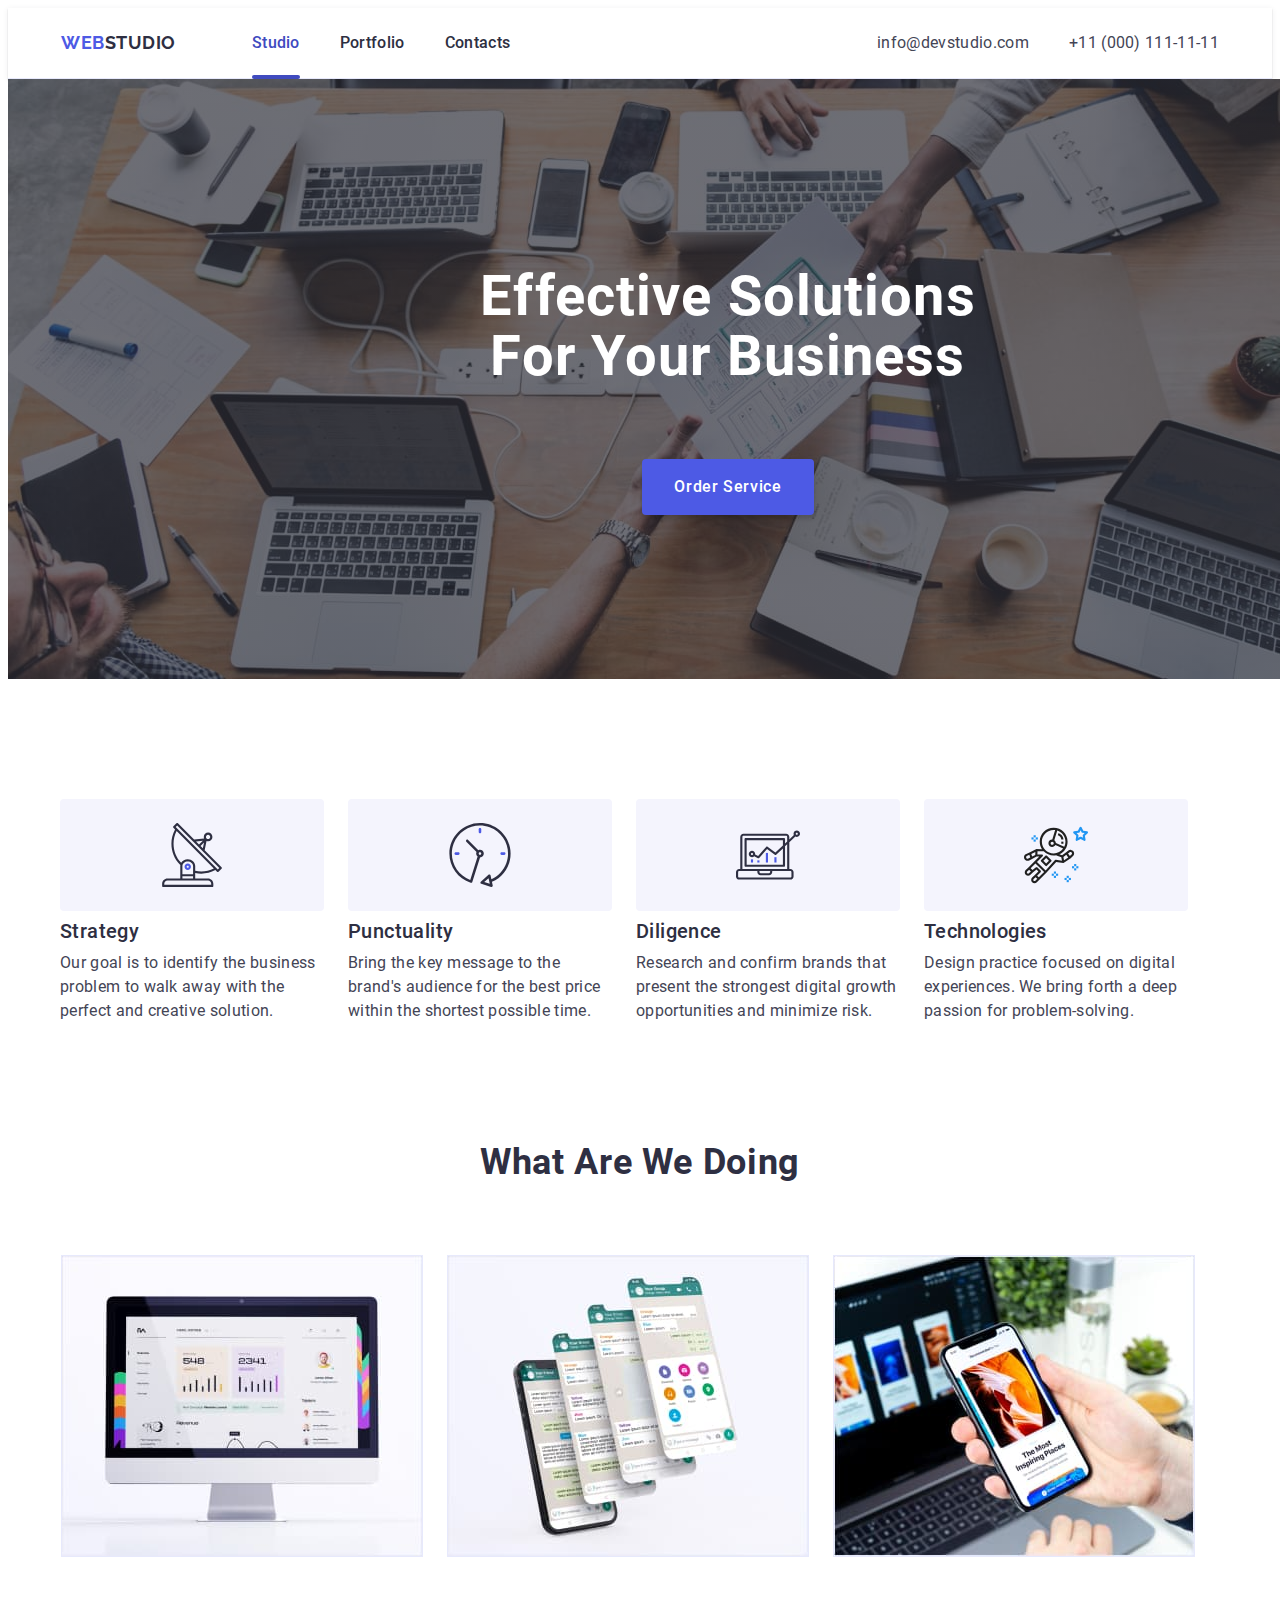
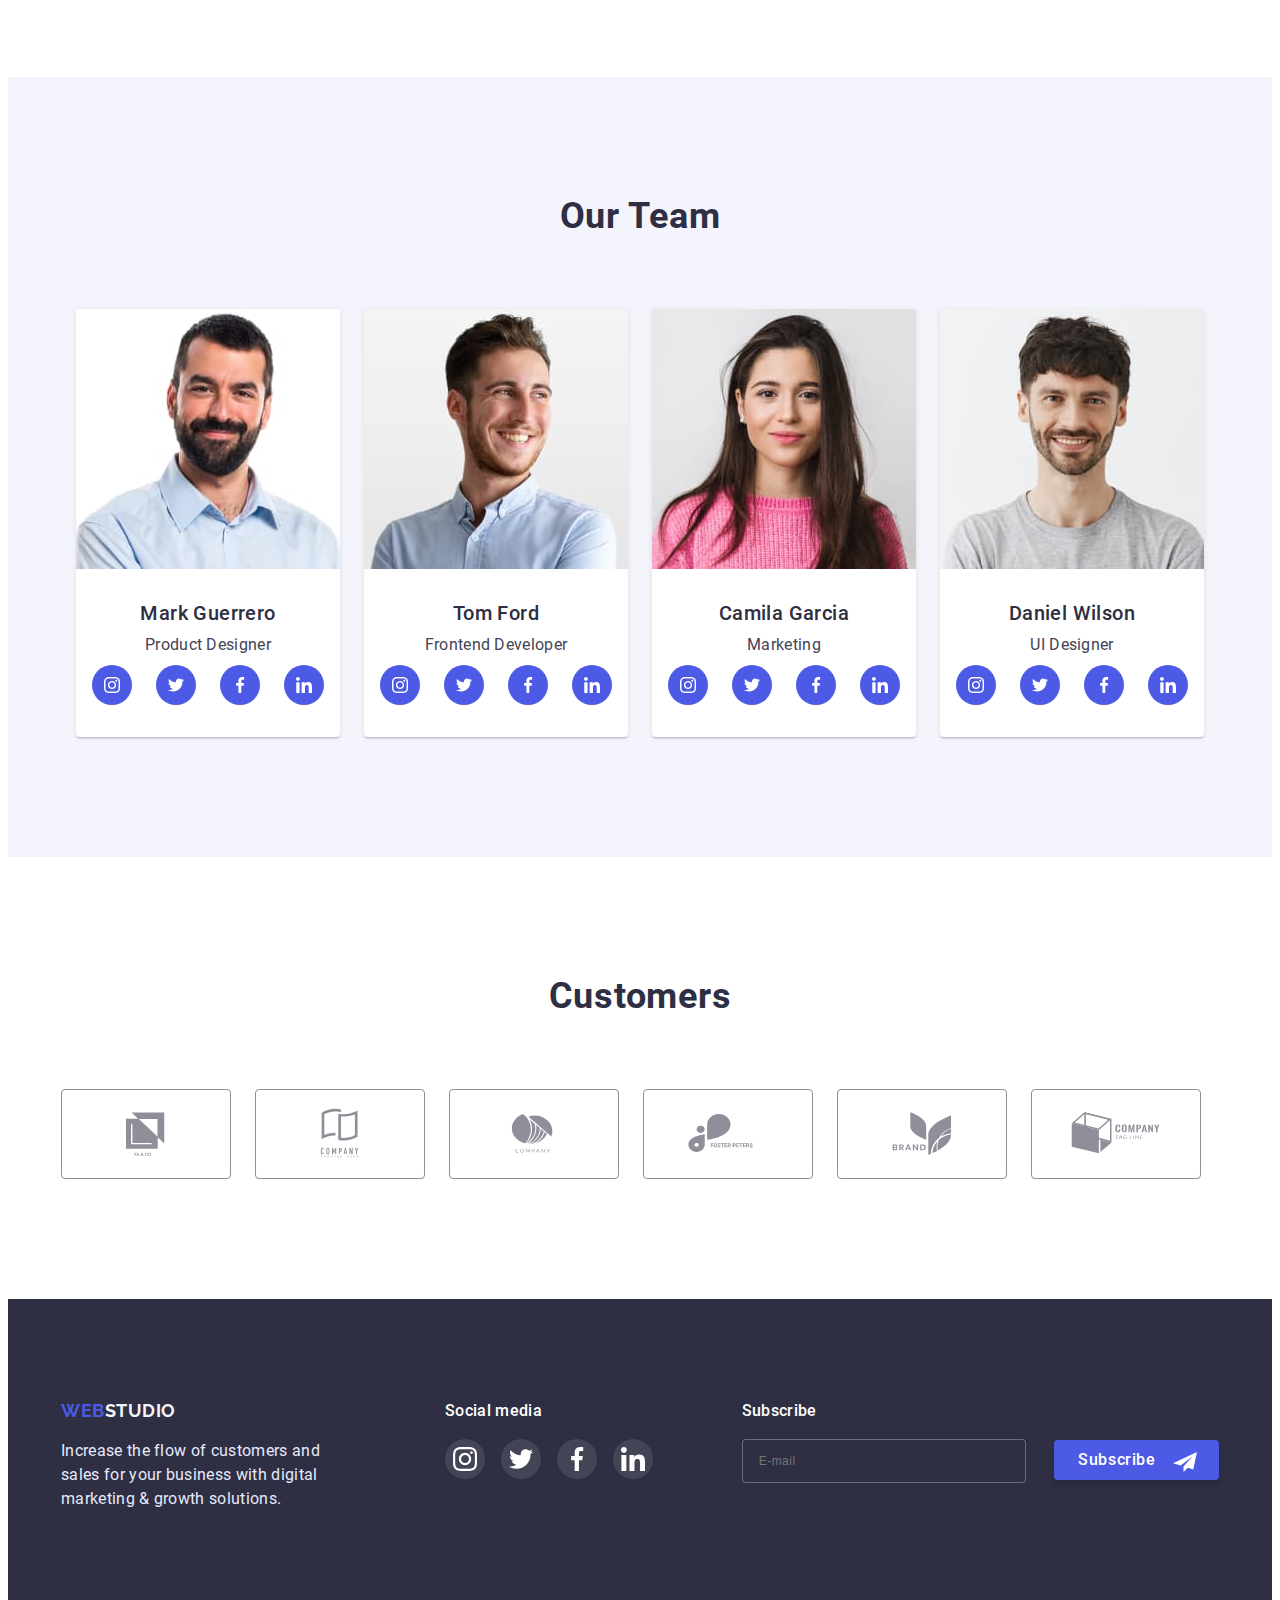
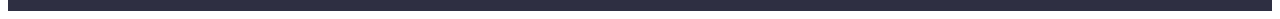
==== commit 66b820c8: "Update section Team" ====
--- a/index.html
+++ b/index.html
@@ -5,8 +5,14 @@
     <meta http-equiv="X-UA-Compatible" content="IE=edge" />
     <meta name="viewport" content="width=device-width, initial-scale=1.0" />
     <title>Studio</title>
-    <link href="https://fonts.googleapis.com/css2?family=Raleway:wght@800&family=Roboto:wght@400;500;700;900&display=swap"
-      rel="stylesheet" />
+    <!--Favicon-->
+    <link rel="shortcut icon" href="./images/favicon.ico" />
+    <!--Fonts-->
+    <link
+      href="https://fonts.googleapis.com/css2?family=Raleway:wght@800&family=Roboto:wght@400;500;700;900&display=swap"
+      rel="stylesheet"
+    />
+    <!--Modern normalize-->
     <link
       rel="stylesheet"
       href="https://cdnjs.cloudflare.com/ajax/libs/modern-normalize/1.1.0/modern-normalize.min.css"
@@ -14,14 +20,13 @@
       crossorigin="anonymous"
       referrerpolicy="no-referrer"
     />
+    <!--Styles-->
     <link rel="stylesheet" href="./css/main.min.css" />
   </head>
   <body>
     <!--Хедер-->
     <header class="page-header">
-
       <div class="nav-container">
-
         <nav class="header__nav">
           <a class="logo" href="./index.html"
             >Web<span class="logo__text">Studio</span>
@@ -37,10 +42,14 @@
             <li class="nav__item"><a href="" class="nav__link">Contacts</a></li>
           </ul>
 
-          <button class="mobile-menu__button open  js-open-menu" type="button">
-            <svg class="mobile-menu__icon" width="32" height="22"
-            aria-label="Перемикач мобільного меню">
-                <use href="./images/icons.svg#icon-burger" ></use>
+          <button class="mobile-menu__button open js-open-menu" type="button">
+            <svg
+              class="mobile-menu__icon"
+              width="32"
+              height="22"
+              aria-label="Перемикач мобільного меню"
+            >
+              <use href="./images/icons.svg#icon-burger"></use>
             </svg>
           </button>
         </nav>
@@ -63,12 +72,12 @@
     <!--Main-->
     <main>
       <section class="hero overlay">
-      <div class="hero-container">
-        <h1 class="hero__title">Effective Solutions for Your Business</h1>
-        <button class="hero__button" type="button" data-modal-open>
-          Order Service
-        </button>
-      </div>
+        <div class="hero-container">
+          <h1 class="hero__title">Effective Solutions for Your Business</h1>
+          <button class="hero__button" type="button" data-modal-open>
+            Order Service
+          </button>
+        </div>
       </section>
 
       <!--Benefits-->
@@ -88,8 +97,8 @@
               </div>
               <h3 class="benefits__name">Strategy</h3>
               <p class="benefits__text">
-                Our goal is to identify the business problem to walk away
-                with the perfect and creative solution.
+                Our goal is to identify the business problem to walk away with
+                the perfect and creative solution.
               </p>
             </li>
             <li class="benefits__item">
@@ -104,8 +113,8 @@
               </div>
               <h3 class="benefits__name">Punctuality</h3>
               <p class="benefits__text">
-                Bring the key message to the brand's audience for the best
-                price within the shortest possible time.
+                Bring the key message to the brand's audience for the best price
+                within the shortest possible time.
               </p>
             </li>
             <li class="benefits__item">
@@ -136,8 +145,8 @@
               </div>
               <h3 class="benefits__name">Technologies</h3>
               <p class="benefits__text">
-                Design practice focused on digital experiences. 
-                We bring forth a deep passion for problem-solving.
+                Design practice focused on digital experiences. We bring forth a
+                deep passion for problem-solving.
               </p>
             </li>
           </ul>
@@ -150,31 +159,37 @@
           <h2 class="work__title">What are we doing</h2>
           <ul class="work__set">
             <li class="work__item">
-                <img
-                  class="work__photo"
-                  srcset="./images/desktop-app.jpg 1x, ./images/desktop-app@2x.jpg 2x"
-                  src="./images/desktop-app.jpg"
-                  alt="desktop-app"
-                  width="360"
-                />
+              <img
+                class="work__photo"
+                srcset="
+                  ./images/desktop-app.jpg    1x,
+                  ./images/desktop-app@2x.jpg 2x
+                "
+                src="./images/desktop-app.jpg"
+                alt="desktop-app"
+                width="360"
+              />
             </li>
             <li class="work__item">
-                <img
-                  class="work__photo"
-                  srcset="./images/mobile-app.jpg 1x, ./images/mobile-app@2x.jpg 2x"
-                  src="./images/mobile-app.jpg"
-                  alt="mobile-app"
-                  width="360"
-                />
+              <img
+                class="work__photo"
+                srcset="
+                  ./images/mobile-app.jpg    1x,
+                  ./images/mobile-app@2x.jpg 2x
+                "
+                src="./images/mobile-app.jpg"
+                alt="mobile-app"
+                width="360"
+              />
             </li>
             <li class="work__item">
-                <img
-                  class="work__photo"
-                  srcset="./images/design.jpg 1x, ./images/design@2x.jpg 2x"
-                  src="./images/design.jpg"
-                  alt="design"
-                  width="360"
-                />
+              <img
+                class="work__photo"
+                srcset="./images/design.jpg 1x, ./images/design@2x.jpg 2x"
+                src="./images/design.jpg"
+                alt="design"
+                width="360"
+              />
             </li>
           </ul>
         </div>
@@ -198,7 +213,11 @@
                 <p class="teammate__position" lang="en">Product Designer</p>
                 <ul class="social-networks">
                   <li class="social-networks__item">
-                    <a href="#" class="social-networks__link">
+                    <a
+                      href="https://www.instagram.com/"
+                      class="social-networks__link"
+                      target="_blank"
+                    >
                       <svg class="social-networks__icon current">
                         <use
                           href="./images/icons.svg#icon-instagram-16"
@@ -209,7 +228,11 @@
                     </a>
                   </li>
                   <li class="social-networks__item">
-                    <a href="#" class="social-networks__link">
+                    <a
+                      href="https://x.com/?lang=ru"
+                      class="social-networks__link"
+                      target="_blank"
+                    >
                       <svg class="social-networks__icon">
                         <use
                           href="./images/icons.svg#icon-twitter-16"
@@ -220,7 +243,11 @@
                     </a>
                   </li>
                   <li class="social-networks__item">
-                    <a href="#" class="social-networks__link">
+                    <a
+                      href="https://www.facebook.com/"
+                      class="social-networks__link"
+                      target="_blank"
+                    >
                       <svg class="social-networks__icon">
                         <use
                           href="./images/icons.svg#icon-facebook-16"
@@ -231,7 +258,11 @@
                     </a>
                   </li>
                   <li class="social-networks__item">
-                    <a href="#" class="social-networks__link">
+                    <a
+                      href="https://www.linkedin.com/"
+                      class="social-networks__link"
+                      target="_blank"
+                    >
                       <svg class="social-networks__icon">
                         <use
                           href="./images/icons.svg#icon-linkedin-16"
@@ -257,7 +288,11 @@
                 <p class="teammate__position" lang="en">Frontend Developer</p>
                 <ul class="social-networks list">
                   <li class="social-networks__item">
-                    <a href="#" class="social-networks__link">
+                    <a
+                      href="https://www.instagram.com"
+                      class="social-networks__link"
+                      target="_blank"
+                    >
                       <svg class="social-networks__icon current">
                         <use
                           href="./images/icons.svg#icon-instagram-16"
@@ -268,7 +303,11 @@
                     </a>
                   </li>
                   <li class="social-networks__item">
-                    <a href="#" class="social-networks__link">
+                    <a
+                      href="https://x.com/?lang=ru"
+                      class="social-networks__link"
+                      target="_blank"
+                    >
                       <svg class="social-networks__icon">
                         <use
                           href="./images/icons.svg#icon-twitter-16"
@@ -280,7 +319,11 @@
                   </li>
 
                   <li class="social-networks__item">
-                    <a href="#" class="social-networks__link">
+                    <a
+                      href="https://www.facebook.com"
+                      class="social-networks__link"
+                      target="_blank"
+                    >
                       <svg class="social-networks__icon">
                         <use
                           href="./images/icons.svg#icon-facebook-16"
@@ -291,7 +334,11 @@
                     </a>
                   </li>
                   <li class="social-networks__item">
-                    <a href="#" class="social-networks__link">
+                    <a
+                      href="https://www.linkedin.com"
+                      class="social-networks__link"
+                      target="_blank"
+                    >
                       <svg class="social-networks__icon">
                         <use
                           href="./images/icons.svg#icon-linkedin-16"
@@ -317,7 +364,11 @@
                 <p class="teammate__position" lang="en">Marketing</p>
                 <ul class="social-networks list">
                   <li class="social-networks__item">
-                    <a href="#" class="social-networks__link">
+                    <a
+                      href="https://www.instagram.com/"
+                      class="social-networks__link"
+                      target="_blank"
+                    >
                       <svg class="social-networks__icon current">
                         <use
                           href="./images/icons.svg#icon-instagram-16"
@@ -328,7 +379,11 @@
                     </a>
                   </li>
                   <li class="social-networks__item">
-                    <a href="#" class="social-networks__link">
+                    <a
+                      href="https://x.com/?lang=ru"
+                      class="social-networks__link"
+                      target="_blank"
+                    >
                       <svg class="social-networks__icon">
                         <use
                           href="./images/icons.svg#icon-twitter-16"
@@ -339,7 +394,11 @@
                     </a>
                   </li>
                   <li class="social-networks__item">
-                    <a href="#" class="social-networks__link">
+                    <a
+                      href="https://www.facebook.com/"
+                      class="social-networks__link"
+                      target="_blank"
+                    >
                       <svg class="social-networks__icon">
                         <use
                           href="./images/icons.svg#icon-facebook-16"
@@ -350,7 +409,11 @@
                     </a>
                   </li>
                   <li class="social-networks__item">
-                    <a href="#" class="social-networks__link">
+                    <a
+                      href="https://www.linkedin.com/"
+                      class="social-networks__link"
+                      target="_blank"
+                    >
                       <svg class="social-networks__icon">
                         <use
                           href="./images/icons.svg#icon-linkedin-16"
@@ -376,7 +439,11 @@
                 <p class="teammate__position" lang="en">UI Designer</p>
                 <ul class="social-networks list">
                   <li class="social-networks__item">
-                    <a href="#" class="social-networks__link">
+                    <a
+                      href="https://www.instagram.com/"
+                      class="social-networks__link"
+                      target="_blank"
+                    >
                       <svg class="social-networks__icon current">
                         <use
                           href="./images/icons.svg#icon-instagram-16"
@@ -387,7 +454,11 @@
                     </a>
                   </li>
                   <li class="social-networks__item">
-                    <a href="#" class="social-networks__link">
+                    <a
+                      href="https://x.com/?lang=ru"
+                      class="social-networks__link"
+                      target="_blank"
+                    >
                       <svg class="social-networks__icon">
                         <use
                           href="./images/icons.svg#icon-twitter-16"
@@ -398,7 +469,11 @@
                     </a>
                   </li>
                   <li class="social-networks__item">
-                    <a href="#" class="social-networks__link">
+                    <a
+                      href="https://www.facebook.com/"
+                      class="social-networks__link"
+                      target="_blank"
+                    >
                       <svg class="social-networks__icon">
                         <use
                           href="./images/icons.svg#icon-facebook-16"
@@ -409,7 +484,11 @@
                     </a>
                   </li>
                   <li class="social-networks__item">
-                    <a href="#" class="social-networks__link">
+                    <a
+                      href="https://www.linkedin.com/"
+                      class="social-networks__link"
+                      target="_blank"
+                    >
                       <svg class="social-networks__icon">
                         <use
                           href="./images/icons.svg#icon-linkedin-16"
@@ -437,8 +516,8 @@
                   <use
                     href="./images/icons.svg#icon-client-1"
                     width="104"
-                    height="56">
-                  </use>
+                    height="56"
+                  ></use>
                 </svg>
               </a>
             </li>
@@ -509,17 +588,20 @@
           <a class="logo" href="./index.html"
             >Web<span class="logo-sec">Studio</span>
           </a>
-         <p class="footer__text">
-          Increase the flow of customers and sales for your business
-          with digital marketing & growth solutions.
-         </p>
+          <p class="footer__text">
+            Increase the flow of customers and sales for your business with
+            digital marketing & growth solutions.
+          </p>
         </div>
         <div class="net-pages">
           <h3 class="net-pages__title">Social media</h3>
 
           <ul class="social-networks social-networks__foot">
             <li class="social-networks__item-foot">
-              <a href="#" class="social-networks__link social-networks__link-foot">
+              <a
+                href="#"
+                class="social-networks__link social-networks__link-foot"
+              >
                 <svg class="social-networks__icon social-networks__icon-foot">
                   <use
                     href="./images/icons.svg#icon-instagram-24"
@@ -530,7 +612,10 @@
               </a>
             </li>
             <li class="social-networks__item-foot">
-              <a href="#" class="social-networks__link social-networks__link-foot">
+              <a
+                href="#"
+                class="social-networks__link social-networks__link-foot"
+              >
                 <svg class="social-networks__icon social-networks__icon-foot">
                   <use
                     href="./images/icons.svg#icon-twitter-24"
@@ -541,7 +626,10 @@
               </a>
             </li>
             <li class="social-networks__item-foot">
-              <a href="#" class="social-networks__link social-networks__link-foot">
+              <a
+                href="#"
+                class="social-networks__link social-networks__link-foot"
+              >
                 <svg class="social-networks__icon social-networks__icon-foot">
                   <use
                     href="./images/icons.svg#icon-facebook-24"
@@ -552,7 +640,10 @@
               </a>
             </li>
             <li class="social-networks__item-foot">
-              <a href="#" class="social-networks__link social-networks__link-foot">
+              <a
+                href="#"
+                class="social-networks__link social-networks__link-foot"
+              >
                 <svg class="social-networks__icon social-networks__icon-foot">
                   <use
                     href="./images/icons.svg#icon-linkedin-24"
@@ -585,25 +676,27 @@
                 ></use>
               </svg>
             </button>
-            
           </form>
         </div>
       </div>
     </footer>
 
+    <!--Modal window-->
     <div class="backdrop is-hidden" data-modal>
       <div class="modal">
         <button type="button" class="button-modal" data-modal-close>
           <svg class="button-modal__icon">
             <use
-              href="./images/icons.svg#close-black"
+              href="./images/icons.svg#icon-close-black"
               width="8px"
               height="8px"
             ></use>
           </svg>
         </button>
 
-        <p class="form__tittle">Leave your contacts and we will call you back</p>
+        <p class="form__tittle">
+          Leave your contacts and we will call you back
+        </p>
         <form class="form">
           <div class="form__field">
             <label class="form__label" for="name">Name</label>
@@ -616,7 +709,7 @@
             />
             <svg class="form__icon">
               <use
-                href="./images/icons.svg#person"
+                href="./images/icons.svg#icon-person"
                 width="18px"
                 height="18px"
               ></use>
@@ -627,7 +720,7 @@
             <input class="form__input" type="tel" name="tel" id="tel" />
             <svg class="form__icon">
               <use
-                href="./images/icons.svg#phone"
+                href="./images/icons.svg#icon-phone"
                 width="18px"
                 height="18px"
               ></use>
@@ -638,7 +731,7 @@
             <input class="form__input" type="email" name="mail" id="mail" />
             <svg class="form__icon">
               <use
-                href="./images/icons.svg#email"
+                href="./images/icons.svg#icon-email"
                 width="18px"
                 height="18px"
               ></use>
@@ -663,9 +756,9 @@
                 id="argreed"
               />
               <svg class="form-checkbox__icon">
-                <use href="./images/icons.svg#check"></use>
+                <use href="./images/icons.svg#icon-check"></use>
               </svg>
-              I accept the terms and conditions of the 
+              I accept the terms and conditions of the
               <a class="form-checkbox__privacy" href="">Privacy Policy</a>
             </label>
           </div>
@@ -675,66 +768,89 @@
     </div>
 
     <div class="mobile-menu js-menu-container">
-           <div class="menu-container"> 
-            <button class="mobile-menu__button-close  js-close-menu" type="button">
-                <svg class="mobile-menu__icon-close">
-                    <use href="./images/icons.svg#close-black"></use>
-                </svg>
-            </button>
-           
-          
-
-            <ul class="menu-navigation__list">
-                <li class="menu-navigation__item">
-                    <a class="menu-navigation__link current-mobile" href="./index.html">Studio</a>
-                </li>
-                <li class="menu-navigation__item">
-                    <a class="menu-navigation__link" href="./portfolio.html">Portfolio</a>
-                </li>
-                <li class="menu-navigation__item"><a class="menu-navigation__link" href="">Contacts</a></li>
-            </ul>
-            
-            <ul class="menu-contacts__list">
-              <li class="menu-contacts__item">
-                <a href="tel:+110001111111" class="menu-contacts__link-phone">+11 (000) 111-11-11</a>
-              </li>
-              <li class="menu-contacts__item">
-                <a href="mailto:info@devstudio.com" class="menu-contacts__link-mail">info@devstudio.com</a>
-              </li>
-            </ul>
-
-             
-            <ul class="menu-social__list social-networks">
-              <li class="social-networks__item">
-                <a href="#" class="social-networks__link">
-                  <svg class="social-networks__icon social-networks__icon-menu">
-                    <use href="./images/icons.svg#instagram-24" width="24px" height="24px"></use>
-                  </svg>
-                </a>
-              </li>
-              <li class="social-networks__item">
-                <a href="#" class="social-networks__link">
-                  <svg class="social-networks__icon social-networks__icon-menu">
-                    <use href="./images/icons.svg#twitter-24" width="24px" height="24px"></use>
-                  </svg>
-                </a>
-              </li>
-              <li class="social-networks__item">
-                <a href="#" class="social-networks__link">
-                  <svg class="social-networks__icon social-networks__icon-menu ">
-                    <use href="./images/icons.svg#facebook-24" width="24px" height="24px"></use>
-                  </svg>
-                </a>
-              </li>
-              <li class="social-networks__item">
-              <a href="#" class="social-networks__link">
-                <svg class="social-networks__icon social-networks__icon-menu">
-                  <use href="./images/icons.svg#linkedin-24" width="24px" height="24px"></use>
-                </svg>
-              </a>
-            </li>
-            </ul>
-          </div>
+      <div class="menu-container">
+        <button class="mobile-menu__button-close js-close-menu" type="button">
+          <svg class="mobile-menu__icon-close">
+            <use href="./images/icons.svg#icon-close-black"></use>
+          </svg>
+        </button>
+
+        <ul class="menu-navigation__list">
+          <li class="menu-navigation__item">
+            <a class="menu-navigation__link current-mobile" href="./index.html"
+              >Studio</a
+            >
+          </li>
+          <li class="menu-navigation__item">
+            <a class="menu-navigation__link" href="./portfolio.html"
+              >Portfolio</a
+            >
+          </li>
+          <li class="menu-navigation__item">
+            <a class="menu-navigation__link" href="">Contacts</a>
+          </li>
+        </ul>
+
+        <ul class="menu-contacts__list">
+          <li class="menu-contacts__item">
+            <a href="tel:+110001111111" class="menu-contacts__link-phone"
+              >+11 (000) 111-11-11</a
+            >
+          </li>
+          <li class="menu-contacts__item">
+            <a href="mailto:info@devstudio.com" class="menu-contacts__link-mail"
+              >info@devstudio.com</a
+            >
+          </li>
+        </ul>
+
+        <ul class="menu-social__list social-networks">
+          <li class="social-networks__item">
+            <a href="#" class="social-networks__link">
+              <svg class="social-networks__icon social-networks__icon-menu">
+                <use
+                  href="./images/icons.svg#icon-instagram-24"
+                  width="24px"
+                  height="24px"
+                ></use>
+              </svg>
+            </a>
+          </li>
+          <li class="social-networks__item">
+            <a href="#" class="social-networks__link">
+              <svg class="social-networks__icon social-networks__icon-menu">
+                <use
+                  href="./images/icons.svg#icon-twitter-24"
+                  width="24px"
+                  height="24px"
+                ></use>
+              </svg>
+            </a>
+          </li>
+          <li class="social-networks__item">
+            <a href="#" class="social-networks__link">
+              <svg class="social-networks__icon social-networks__icon-menu">
+                <use
+                  href="./images/icons.svg#icon-facebook-24"
+                  width="24px"
+                  height="24px"
+                ></use>
+              </svg>
+            </a>
+          </li>
+          <li class="social-networks__item">
+            <a href="#" class="social-networks__link">
+              <svg class="social-networks__icon social-networks__icon-menu">
+                <use
+                  href="./images/icons.svg#icon-linkedin-24"
+                  width="24px"
+                  height="24px"
+                ></use>
+              </svg>
+            </a>
+          </li>
+        </ul>
+      </div>
     </div>
     <script src="./js/modal.js"></script>
     <script src="./js/mobile-menu.js"></script>
--- a/css/main.min.css
+++ b/css/main.min.css
@@ -1 +1 @@
-body{background-color:#fff;color:#434455;font-family:Roboto;font-style:normal;letter-spacing:.02em}ul{margin:0;padding:0}body.modal-open{overflow:hidden}img{display:block;max-width:100%;height:auto}h1,h2,h3,h4,h5,h6,p{margin:0}@font-face{font-family:"Raleway";font-style:normal;font-weight:700;src:url("../fonts/raleway-v28-latin-700.eot");src:local(""),url("../fonts/raleway-v28-latin-700.eot?#iefix") format("embedded-opentype"),url("../fonts/raleway-v28-latin-700.woff2") format("woff2"),url("../fonts/raleway-v28-latin-700.woff") format("woff"),url("../fonts/raleway-v28-latin-700.ttf") format("truetype"),url("../fonts/raleway-v28-latin-700.svg#Raleway") format("svg")}@font-face{font-family:"Raleway";font-style:normal;font-weight:800;src:url("../fonts/raleway-v28-latin-800.eot");src:local(""),url("../fonts/raleway-v28-latin-800.eot?#iefix") format("embedded-opentype"),url("../fonts/raleway-v28-latin-800.woff2") format("woff2"),url("../fonts/raleway-v28-latin-800.woff") format("woff"),url("../fonts/raleway-v28-latin-800.ttf") format("truetype"),url("../fonts/raleway-v28-latin-800.svg#Raleway") format("svg")}@font-face{font-family:"Roboto";font-style:normal;font-weight:400;src:url("../fonts/roboto-v30-latin_cyrillic-regular.eot");src:local(""),url("../fonts/roboto-v30-latin_cyrillic-regular.eot?#iefix") format("embedded-opentype"),url("../fonts/roboto-v30-latin_cyrillic-regular.woff2") format("woff2"),url("../fonts/roboto-v30-latin_cyrillic-regular.woff") format("woff"),url("../fonts/roboto-v30-latin_cyrillic-regular.ttf") format("truetype"),url("../fonts/roboto-v30-latin_cyrillic-regular.svg#Roboto") format("svg")}@font-face{font-family:"Roboto";font-style:normal;font-weight:500;src:url("../fonts/roboto-v30-latin_cyrillic-500.eot");src:local(""),url("../fonts/roboto-v30-latin_cyrillic-500.eot?#iefix") format("embedded-opentype"),url("../fonts/roboto-v30-latin_cyrillic-500.woff2") format("woff2"),url("../fonts/roboto-v30-latin_cyrillic-500.woff") format("woff"),url("../fonts/roboto-v30-latin_cyrillic-500.ttf") format("truetype"),url("../fonts/roboto-v30-latin_cyrillic-500.svg#Roboto") format("svg")}@font-face{font-family:"Roboto";font-style:normal;font-weight:700;src:url("../fonts/roboto-v30-latin_cyrillic-700.eot");src:local(""),url("../fonts/roboto-v30-latin_cyrillic-700.eot?#iefix") format("embedded-opentype"),url("../fonts/roboto-v30-latin_cyrillic-700.woff2") format("woff2"),url("../fonts/roboto-v30-latin_cyrillic-700.woff") format("woff"),url("../fonts/roboto-v30-latin_cyrillic-700.ttf") format("truetype"),url("../fonts/roboto-v30-latin_cyrillic-700.svg#Roboto") format("svg")}@font-face{font-family:"Roboto";font-style:normal;font-weight:900;src:url("../fonts/roboto-v30-latin_cyrillic-900.eot");src:local(""),url("../fonts/roboto-v30-latin_cyrillic-900.eot?#iefix") format("embedded-opentype"),url("../fonts/roboto-v30-latin_cyrillic-900.woff2") format("woff2"),url("../fonts/roboto-v30-latin_cyrillic-900.woff") format("woff"),url("../fonts/roboto-v30-latin_cyrillic-900.ttf") format("truetype"),url("../fonts/roboto-v30-latin_cyrillic-900.svg#Roboto") format("svg")}.menu-contacts__list,.menu-navigation__list,.portfolio__projects-set,.portfolio__button-set,.clients__set,.social-networks__foot,.menu-social__list,.social-networks,.team__set,.work__set,.benefits__set,.header__connect,.nav__item{list-style:none;padding-left:0;margin:0}.portfolio-container,.footer-container,.clients-container,.team-container,.work-container,.benefits__set,.benefits-container,.hero-container,.nav-container{min-width:320px;max-width:428px;padding-left:16px;padding-right:16px;margin-left:auto;margin-right:auto}@media screen and (min-width: 768px){.portfolio-container,.footer-container,.clients-container,.team-container,.work-container,.benefits__set,.benefits-container,.hero-container,.nav-container{max-width:768px}}@media screen and (min-width: 1200px){.portfolio-container,.footer-container,.clients-container,.team-container,.work-container,.benefits__set,.benefits-container,.hero-container,.nav-container{max-width:1158px;padding-left:15px;padding-right:15px}}.portfolio-container,.clients,.work{padding-bottom:96px}@media screen and (min-width: 1200px){.portfolio-container,.clients,.work{padding-top:120px;padding-bottom:120px}}.portfolio__title,.clients__title,.team__title,.work__title,.benefits__title{margin-bottom:72px;color:#2e2f42;font-style:normal;font-weight:700;font-size:36px;line-height:1.11;text-align:center;letter-spacing:.02em;text-transform:capitalize}.portfolio__title,.benefits__title{position:absolute;white-space:nowrap;width:1px;height:1px;overflow:hidden;border:0;padding:0;clip:rect(0 0 0 0);-webkit-clip-path:inset(50%);clip-path:inset(50%);margin:-1px}.page-header{background-color:#fff;border-bottom:1px solid #e7e9fc;-webkit-box-shadow:0px 2px 1px rgba(46,47,66,.08),0px 1px 1px rgba(46,47,66,.16),0px 1px 6px rgba(46,47,66,.08);box-shadow:0px 2px 1px rgba(46,47,66,.08),0px 1px 1px rgba(46,47,66,.16),0px 1px 6px rgba(46,47,66,.08);height:70px}.header__nav{position:relative;display:-webkit-box;display:-ms-flexbox;display:flex;-webkit-box-align:center;-ms-flex-align:center;align-items:center;height:100%}.nav-container{height:100%}@media screen and (min-width: 768px){.nav-container{display:-webkit-box;display:-ms-flexbox;display:flex;-webkit-box-align:center;-ms-flex-align:center;align-items:center}}.logo,.logo__text .logo-sec{color:#4d5ae5;font-family:Raleway;font-style:normal;font-weight:800;font-size:18px;line-height:1.33;-webkit-text-decoration-line:none;text-decoration-line:none;letter-spacing:.03em;text-transform:uppercase}.logo__text{color:#2e2f42}.logo-sec{color:#f4f4fd}.nav__list{display:none}@media(min-width: 768px){.nav__list{display:-webkit-box;display:-ms-flexbox;display:flex;margin-left:123px;margin-top:auto;margin-bottom:auto;padding:0px}}@media(min-width: 1200px){.nav__list{margin-left:76px}}.nav__item:not(:last-child){margin-right:40px}.nav__link{display:block;color:#2e2f42;font-style:normal;font-weight:500;font-size:16px;line-height:1.5;letter-spacing:.02em;-webkit-text-decoration-line:none;text-decoration-line:none;-webkit-transition:color 250ms cubic-bezier(0.4, 0, 0.2, 1);transition:color 250ms cubic-bezier(0.4, 0, 0.2, 1)}.nav__link:hover,.nav__link:focus{color:#404bbf}@media(min-width: 1200px){.nav__link{display:-webkit-box;display:-ms-flexbox;display:flex}}.current{position:relative;color:#404bbf}.current::before{content:"";position:absolute;bottom:-100%;right:0px;width:100%;height:4px;background-color:#404bbf;border-radius:2px}.header__connect{display:none}@media(min-width: 768px){.header__connect{display:-webkit-box;display:-ms-flexbox;display:flex;-webkit-box-orient:vertical;-webkit-box-direction:normal;-ms-flex-direction:column;flex-direction:column;margin-left:auto;margin-top:auto;margin-bottom:auto}}@media(min-width: 1200px){.header__connect{-webkit-box-orient:horizontal;-webkit-box-direction:normal;-ms-flex-direction:row;flex-direction:row;height:100%;-webkit-box-align:center;-ms-flex-align:center;align-items:center}}@media(min-width: 1200px){.connect__item:not(:last-child){margin-bottom:0;margin-right:40px}}.connect__link{font-weight:400;font-size:12px;line-height:1.33;letter-spacing:.04em;color:#434455;text-decoration:none}.connect__link:hover,.connect__link:focus{color:#404bbf}@media(min-width: 1200px){.connect__link{color:#434455;font-weight:400;font-size:16px;line-height:1.5;letter-spacing:.02em;-webkit-transition:color 250ms cubic-bezier(0.4, 0, 0.2, 1);transition:color 250ms cubic-bezier(0.4, 0, 0.2, 1)}}.hero-container{text-align:center;padding-top:112px;padding-bottom:auto}@media screen and (min-width: 1200px){.hero-container{padding-top:188px}}.overlay{margin-left:auto;margin-right:auto;background-repeat:no-repeat;background-position:center;background-size:center;background-image:-webkit-gradient(linear, left top, left bottom, from(rgba(47, 48, 58, 0.7)), to(rgba(47, 48, 58, 0.7))),url("../images/hero-mobile.jpg");background-image:linear-gradient(rgba(47, 48, 58, 0.7), rgba(47, 48, 58, 0.7)),url("../images/hero-mobile.jpg");height:432px;background-size:cover;background-color:rgba(46,47,66,.7)}@media screen and (min-device-pixel-ratio: 2),screen and (-webkit-min-device-pixel-ratio: 2),screen and (min-resolution: 192dpi),screen and (min-resolution: 2dppx){.overlay .overlay{background-image:-webkit-gradient(linear, left top, left bottom, from(rgba(47, 48, 58, 0.7)), to(rgba(47, 48, 58, 0.7))),url("../images/hero-mobile@2x.jpg");background-image:linear-gradient(rgba(47, 48, 58, 0.7), rgba(47, 48, 58, 0.7)),url("../images/hero-mobile@2x.jpg")}}@media screen and (min-width: 768px){.overlay{background-image:-webkit-gradient(linear, left top, left bottom, from(rgba(47, 48, 58, 0.7)), to(rgba(47, 48, 58, 0.7))),url("../images/hero-tablet.jpg");background-image:linear-gradient(rgba(47, 48, 58, 0.7), rgba(47, 48, 58, 0.7)),url("../images/hero-tablet.jpg");height:436px}}@media screen and (min-width: 768px)and (min-device-pixel-ratio: 2),screen and (min-width: 768px)and (-webkit-min-device-pixel-ratio: 2),screen and (min-width: 768px)and (min-resolution: 192dpi),screen and (min-width: 768px)and (min-resolution: 2dppx){.overlay{background-image:-webkit-gradient(linear, left top, left bottom, from(rgba(47, 48, 58, 0.7)), to(rgba(47, 48, 58, 0.7))),url("../images/hero-tablet@2x.jpg");background-image:linear-gradient(rgba(47, 48, 58, 0.7), rgba(47, 48, 58, 0.7)),url("../images/hero-tablet@2x.jpg")}}@media screen and (min-width: 1200px){.overlay{background-image:-webkit-gradient(linear, left top, left bottom, from(rgba(47, 48, 58, 0.7)), to(rgba(47, 48, 58, 0.7))),url("../images/hero-desktop.jpg");background-image:linear-gradient(rgba(47, 48, 58, 0.7), rgba(47, 48, 58, 0.7)),url("../images/hero-desktop.jpg");height:600px;width:1440px;margin-left:auto;margin-right:auto}}@media screen and (min-width: 1200px)and (min-device-pixel-ratio: 2),screen and (min-width: 1200px)and (-webkit-min-device-pixel-ratio: 2),screen and (min-width: 1200px)and (min-resolution: 192dpi),screen and (min-width: 1200px)and (min-resolution: 2dppx){.overlay{background-image:-webkit-gradient(linear, left top, left bottom, from(rgba(47, 48, 58, 0.7)), to(rgba(47, 48, 58, 0.7))),url("../images/hero-desktop@2x.jpg");background-image:linear-gradient(rgba(47, 48, 58, 0.7), rgba(47, 48, 58, 0.7)),url("../images/hero-desktop@2x.jpg")}}.hero__title{margin-left:auto;margin-right:auto;margin-bottom:72px;color:#fff;font-style:normal;font-weight:700;font-size:36px;line-height:1.11;letter-spacing:.02em;text-transform:capitalize;width:320px}@media screen and (max-width: 480px){.hero__title{max-width:100%}}@media screen and (min-width: 768px){.hero__title{font-size:56px;line-height:1.07;width:496px}}.hero__button{font-family:inherit;color:#fff;background-color:#4d5ae5;font-weight:500;font-size:16px;line-height:1.5;text-align:center;letter-spacing:.04em;cursor:pointer;padding:16px 32px;min-width:169px;border:none;-webkit-box-shadow:0px 4px 4px rgba(0,0,0,.15);box-shadow:0px 4px 4px rgba(0,0,0,.15);border-radius:4px;-webkit-transition:background-color 250ms cubic-bezier(0.4, 0, 0.2, 1);transition:background-color 250ms cubic-bezier(0.4, 0, 0.2, 1)}.hero__button:hover,.hero__button:focus{background-color:#404bbf}.hero__button:active{background-color:#404bbf}.benefits{padding-top:96px;padding-bottom:96px}@media screen and (min-width: 1200px){.benefits{padding-top:120px;padding-bottom:0px}}.benefits__set{margin:0px -16px}@media screen and (min-width: 768px){.benefits__set{display:-webkit-box;display:-ms-flexbox;display:flex;-ms-flex-wrap:wrap;flex-wrap:wrap}}@media screen and (min-width: 1200px){.benefits__set{-ms-flex-wrap:nowrap;flex-wrap:nowrap}}.benefits__set .benefits__item:not(:last-child){margin-bottom:72px}@media screen and (min-width: 768px)and (max-width: 1199px){.benefits__set .benefits__item:not(:last-child){-ms-flex-preferred-size:calc((100% - 24px)/2);flex-basis:calc((100% - 24px)/2);width:356px;margin-right:24px}.benefits__set .benefits__item:not(:last-child):nth-child(2n){margin-right:0}.benefits__set .benefits__item:not(:last-child):nth-last-child(-n+2){margin-bottom:0}}@media screen and (min-width: 1200px){.benefits__set .benefits__item:not(:last-child){margin-bottom:0px;margin-left:0px;margin-top:0px;margin-right:24px}}.benefits__icon{display:none}@media screen and (min-width: 1200px){.benefits__icon{display:-webkit-box;display:-ms-flexbox;display:flex;background-color:#f4f4fd;height:112px;margin-bottom:8px;border-radius:4px;-webkit-box-pack:center;-ms-flex-pack:center;justify-content:center;-webkit-box-align:center;-ms-flex-align:center;align-items:center}}.benefits__icon-svg{width:64px;height:64px}.benefits__name{margin-bottom:8px;color:#2e2f42;font-weight:700;font-size:36px;line-height:1.11;text-transform:capitalize;text-align:center;letter-spacing:.02em}@media screen and (min-width: 768px){.benefits__name{text-align:left}}@media screen and (min-width: 1200px){.benefits__name{font-weight:500;font-size:20px;line-height:1.2}}.benefits__text{color:#434455;font-style:normal;font-weight:500;font-size:16px;line-height:1.5;letter-spacing:.02em;max-width:396px}@media screen and (min-width: 768px){.benefits__text{text-align:left;max-width:356px}}@media screen and (min-width: 1200px){.benefits__text{width:264px;font-weight:400}}@media screen and (max-width: 1199px){.work{display:none}}.work__set{display:-webkit-box;display:-ms-flexbox;display:flex;-webkit-box-align:center;-ms-flex-align:center;align-items:center}.work__item{background:-webkit-gradient(linear, left bottom, left top, from(rgba(77, 90, 229, 0.1)), to(rgba(77, 90, 229, 0.1)));background:linear-gradient(0deg, rgba(77, 90, 229, 0.1), rgba(77, 90, 229, 0.1));background-blend-mode:soft-light,normal;border:1px solid #e7e9fc}.work__item:not(:last-child){margin-right:24px}.team{background-color:#f4f4fd;padding-top:96px;padding-bottom:128px}@media screen and (min-width: 768px){.team{padding-bottom:104px}}@media screen and (min-width: 1200px){.team{padding-top:120px;padding-bottom:120px}}.team__set{display:-webkit-box;display:-ms-flexbox;display:flex;-ms-flex-wrap:wrap;flex-wrap:wrap;-webkit-box-pack:center;-ms-flex-pack:center;justify-content:center}@media screen and (min-width: 768px)and (max-width: 1199px){.team__set{padding-left:92px;padding-right:92px}}@media screen and (min-width: 1200px){.team__set{-ms-flex-wrap:nowrap;flex-wrap:nowrap}}.teammate{background-color:#fff;-webkit-box-shadow:0px 1px 6px rgba(46,47,66,.08),0px 1px 1px rgba(46,47,66,.16),0px 2px 1px rgba(46,47,66,.08);box-shadow:0px 1px 6px rgba(46,47,66,.08),0px 1px 1px rgba(46,47,66,.16),0px 2px 1px rgba(46,47,66,.08);border-radius:0px 0px 4px 4px}.team__set .teammate:not(:last-child){margin-bottom:72px}@media screen and (min-width: 768px)and (max-width: 1199px){.team__set .teammate:not(:last-child){-ms-flex-preferred-size:calc((100% - 24px)/2);flex-basis:calc((100% - 24px)/2);margin-right:24px}.team__set .teammate:not(:last-child):nth-child(2n){margin-right:0}.team__set .teammate:not(:last-child):nth-last-child(-n+2){margin-bottom:0}}@media screen and (min-width: 1200px){.team__set .teammate:not(:last-child){margin-right:24px;margin-bottom:0}}.teammate__info{padding:32px 16px}.teammate__name{margin-bottom:8px;color:#2e2f42;font-weight:500;font-size:20px;line-height:1.2;text-align:center;letter-spacing:.02em}.teammate__position{margin-bottom:8px;font-weight:400;color:#434455;font-size:16px;line-height:1.5;text-align:center;letter-spacing:.02em}.menu-social__list,.social-networks{display:-webkit-box;display:-ms-flexbox;display:flex;-webkit-box-pack:justify;-ms-flex-pack:justify;justify-content:space-between}.social-networks__link{display:-webkit-box;display:-ms-flexbox;display:flex;position:relative;width:40px;height:40px;text-align:center;border-radius:50%;background-color:#4d5ae5;-webkit-transition:background-color 250ms cubic-bezier(0.4, 0, 0.2, 1);transition:background-color 250ms cubic-bezier(0.4, 0, 0.2, 1)}.social-networks__link:hover,.social-networks__link:focus{background-color:#404bbf}.social-networks__icon{fill:#fff;display:inline-block;position:absolute;top:50%;left:50%;-webkit-transform:translate(-50%, -50%);transform:translate(-50%, -50%);width:16px;height:16px}.social-networks__icon-menu{width:24px;height:24px}.social-networks__foot{display:-webkit-box;display:-ms-flexbox;display:flex}.social-networks__icon-foot{width:24px;height:24px}.social-networks__item-foot:not(:last-child){margin-right:16px}.social-networks__link-foot{background-color:rgba(255,255,255,.1);-webkit-transition:background-color 250ms cubic-bezier(0.4, 0, 0.2, 1);transition:background-color 250ms cubic-bezier(0.4, 0, 0.2, 1)}.social-networks__link-foot:hover,.social-networks__link-foot:focus{background-color:#31d0aa}.clients{padding-top:96px}@media screen and (min-width: 1200px){.clients{padding-top:120px}}.clients__set{display:-webkit-box;display:-ms-flexbox;display:flex;-ms-flex-wrap:wrap;flex-wrap:wrap}@media screen and (min-width: 768px)and (max-width: 1199px){.clients__set{padding-left:89px;padding-right:89px}}.clients__item{display:-webkit-box;display:-ms-flexbox;display:flex;-webkit-box-pack:center;-ms-flex-pack:center;justify-content:center;-webkit-box-align:center;-ms-flex-align:center;align-items:center;height:88px;border:1px solid #8e8f99;border-radius:4px;-webkit-transition:border 250ms cubic-bezier(0.4, 0, 0.2, 1);transition:border 250ms cubic-bezier(0.4, 0, 0.2, 1)}@media screen and (max-width: 767px){.clients__item{-ms-flex-preferred-size:calc((100% - 16px)/2);flex-basis:calc((100% - 16px)/2);margin-right:16px;margin-bottom:72px;width:168px}.clients__item:nth-child(2n){margin-right:0}.clients__item:nth-last-child(-n+2){margin-bottom:0}}@media screen and (min-width: 768px)and (max-width: 1199px){.clients__item{-ms-flex-preferred-size:calc((100% - 48px)/3);flex-basis:calc((100% - 48px)/3);margin-right:24px;margin-bottom:72px}.clients__item:nth-child(3n){margin-right:0}.clients__item:nth-last-child(-n+3){margin-bottom:0}}@media screen and (min-width: 1200px){.clients__item{width:168px}.clients__item:not(:last-child){margin-right:24px}.clients__item:hover,.clients__item:focus{border:1px solid #404bbf;border-radius:4px}}.clients__link{display:-webkit-box;display:-ms-flexbox;display:flex;position:relative;width:190px;height:88px;fill:#8e8f99;-webkit-transition:border-color 250ms cubic-bezier(0.4, 0, 0.2, 1);transition:border-color 250ms cubic-bezier(0.4, 0, 0.2, 1)}@media screen and (min-width: 320px)and (max-width: 479px){.clients__link{width:auto}}@media screen and (min-width: 768px){.clients__link{width:168px}}.clients__icon{display:inline-block;width:110px;height:56px;position:absolute;top:50%;left:50%;-webkit-transform:translate(-50%, -50%);transform:translate(-50%, -50%);fill:#8e8f99;-webkit-transition:fill 250ms cubic-bezier(0.4, 0, 0.2, 1);transition:fill 250ms cubic-bezier(0.4, 0, 0.2, 1)}@media screen and (min-width: 768px){.clients__icon{width:104px}}.clients__link:hover .clients__icon,.clients__link:focus .clients__icon{fill:#404bbf}.page-footer{background-color:#2e2f42;padding-top:96px;padding-bottom:96px}@media screen and (min-width: 1200px){.page-footer{padding-top:100px;padding-bottom:100px}}.footer-container{display:-webkit-box;display:-ms-flexbox;display:flex;text-align:center;-webkit-box-orient:vertical;-webkit-box-direction:normal;-ms-flex-direction:column;flex-direction:column;-webkit-box-align:center;-ms-flex-align:center;align-items:center}@media screen and (min-width: 768px){.footer-container{-ms-flex-wrap:wrap;flex-wrap:wrap;-webkit-box-align:normal;-ms-flex-align:normal;align-items:normal;-webkit-box-orient:horizontal;-webkit-box-direction:normal;-ms-flex-direction:row;flex-direction:row;text-align:left}}@media screen and (min-width: 768px)and (min-width: 768px)and (max-width: 1199px){.footer-container{padding-left:108px;padding-right:108px}}.footer__logo{margin-bottom:72px}@media screen and (min-width: 768px){.footer__logo{margin-right:24px}}@media screen and (min-width: 1200px){.footer__logo{margin-right:0px;margin-bottom:0px}}.net-pages{margin-bottom:72px}@media screen and (min-width: 1200px){.net-pages{margin-bottom:0px;margin-left:120px}}.net-pages__title{margin-bottom:16px;color:#fff;font-style:normal;font-weight:500;font-size:16px;line-height:1.5;letter-spacing:.02em}.footer__text{display:block;margin-top:16px;color:#e7e9fc;font-style:normal;font-weight:400;font-size:16px;line-height:1.5;width:264px;letter-spacing:.02em;text-align:left}.subscribe{width:100%}@media screen and (min-width: 1200px){.subscribe{width:auto;margin:0px 0px 0px auto}}.subscribe__text{margin-bottom:16px;font-weight:500;font-style:normal;font-size:16px;line-height:1.5;color:#fff;letter-spacing:.02em}.subscribe-form__input{width:100%;height:40px;background-color:#2e2f42;border:1px solid rgba(255,255,255,.3);border-radius:4px;margin-bottom:16px;padding-left:16px;font-style:normal;font-weight:400;font-size:12px;line-height:2;letter-spacing:.04em;color:rgba(255,255,255,.6);outline:none}.subscribe-form__input:hover,.subscribe-form__input:focus{-webkit-filter:drop-shadow(0px 4px 4px rgba(0, 0, 0, 0.15));filter:drop-shadow(0px 4px 4px rgba(0, 0, 0, 0.15))}@media screen and (min-width: 768px){.subscribe-form__input{margin-right:24px;width:264px}}.subscribe-form__button{position:relative;font-family:inherit;font-style:normal;font-weight:500;font-size:16px;line-height:1.5;text-align:center;letter-spacing:.04em;color:#fff;background-color:#4d5ae5;width:165px;border-radius:4px;border:none;cursor:pointer;padding:8px 64px 8px 24px;-webkit-box-shadow:0px 4px 4px rgba(0,0,0,.15);box-shadow:0px 4px 4px rgba(0,0,0,.15);-webkit-transition:background-color 250ms cubic-bezier(0.4, 0, 0.2, 1);transition:background-color 250ms cubic-bezier(0.4, 0, 0.2, 1)}.subscribe-form__button:hover,.subscribe-form__button:focus{background-color:#404bbf}.subscribe-form__button:active{background-color:#404bbf}.subscribe-form__icon{fill:#fff;position:absolute;top:25%;right:22px;width:24px;height:24px}.backdrop{position:fixed;z-index:2;top:0;left:0;width:100%;height:100%;background-color:rgba(0,0,0,.2);opacity:1;-webkit-transition:opacity 250ms cubic-bezier(0.4, 0, 0.2, 1);transition:opacity 250ms cubic-bezier(0.4, 0, 0.2, 1);overflow-y:scroll}.backdrop.is-hidden{opacity:0;pointer-events:none}.backdrop .is-hidden .modal{-webkit-transform:translate(-50%, -50%) scale(0, 9);transform:translate(-50%, -50%) scale(0, 9)}.modal{position:absolute;top:96px;left:50%;min-width:392px;min-height:586px;padding-left:16px;padding-right:16px;padding-bottom:24px;padding-top:72px;background:#fcfcfc;-webkit-box-shadow:0px 1px 3px rgba(0,0,0,.12),0px 1px 1px rgba(0,0,0,.14),0px 2px 1px rgba(0,0,0,.2);box-shadow:0px 1px 3px rgba(0,0,0,.12),0px 1px 1px rgba(0,0,0,.14),0px 2px 1px rgba(0,0,0,.2);border-radius:4px;-webkit-transform:translate(-50%) scale(1);transform:translate(-50%) scale(1);-webkit-transition:-webkit-transform 250ms cubic-bezier(0.4, 0, 0.2, 1);transition:-webkit-transform 250ms cubic-bezier(0.4, 0, 0.2, 1);transition:transform 250ms cubic-bezier(0.4, 0, 0.2, 1);transition:transform 250ms cubic-bezier(0.4, 0, 0.2, 1), -webkit-transform 250ms cubic-bezier(0.4, 0, 0.2, 1)}@media screen and (max-width: 427px){.modal{min-width:90%;max-width:90%}}@media screen and (min-width: 768px){.modal{min-width:408px}}@media screen and (min-width: 1200px){.modal{top:74px;min-height:584px}}.button-modal{display:-webkit-box;display:-ms-flexbox;display:flex;position:absolute;width:24px;height:24px;top:24px;right:24px;border-radius:50%;cursor:pointer;background-color:#e7e9fc;border:1px solid rgba(0,0,0,.1);border-radius:50%;-webkit-transform:translate(0%, -50%);transform:translate(0%, -50%);-webkit-transition:background-color 250ms cubic-bezier(0.4, 0, 0.2, 1);transition:background-color 250ms cubic-bezier(0.4, 0, 0.2, 1)}.button-modal:hover,.button-modal:focus{background-color:#404bbf}.button-modal__icon{position:absolute;width:8px;height:8px;top:50%;right:15%;-webkit-transform:translate(-50%, -50%);transform:translate(-50%, -50%);-webkit-transition:fill 250ms cubic-bezier(0.4, 0, 0.2, 1);transition:fill 250ms cubic-bezier(0.4, 0, 0.2, 1)}.button-modal:hover .button-modal__icon,.button-modal:focus .button-modal__icon{fill:#fff}.button-modal:active .button-modal__icon{fill:#fff}.form__tittle{margin-bottom:16px;font-style:normal;font-weight:500;font-size:16px;line-height:1.5;text-align:center;letter-spacing:.02em;color:#2e2f42}.form__field{position:relative;left:0;display:-webkit-box;display:-ms-flexbox;display:flex;-webkit-box-orient:vertical;-webkit-box-direction:normal;-ms-flex-direction:column;flex-direction:column;height:58px;margin-bottom:10px}.form__label{display:block;height:16px;margin-bottom:4px;font-weight:400;font-size:12px;line-height:1.33;letter-spacing:.04em;color:#8e8f99}.form__input{height:40px;margin:0;padding-left:40px;border:1px solid rgba(33,33,33,.2);border-radius:4px;cursor:pointer;-webkit-transition:border-color 250ms cubic-bezier(0.4, 0, 0.2, 1);transition:border-color 250ms cubic-bezier(0.4, 0, 0.2, 1)}.form__input:hover,.form__input:focus{border-color:#404bbf;outline:none}.form__icon{position:absolute;width:18px;height:18px;top:50%;left:12px;fill:#2e2f42;-webkit-transition:fill 250ms cubic-bezier(0.4, 0, 0.2, 1);transition:fill 250ms cubic-bezier(0.4, 0, 0.2, 1)}.form__input:hover+.form__icon,.form__input:focus+.form__icon{border-color:#404bbf;fill:#404bbf}.form__comments{display:block;resize:none;height:120px;width:100%;border:1px solid rgba(33,33,33,.2);border-radius:4px;padding:8px 16px;-webkit-transition:border-color 250ms cubic-bezier(0.4, 0, 0.2, 1);transition:border-color 250ms cubic-bezier(0.4, 0, 0.2, 1)}.form__comments:hover,.form__comments:focus{border-color:#404bbf;outline:none}.form__comments::-webkit-input-placeholder{list-style:none;font-size:12px;line-height:1.16;letter-spacing:.01em;color:rgba(117,117,117,.5)}.form__comments::-moz-placeholder{list-style:none;font-size:12px;line-height:1.16;letter-spacing:.01em;color:rgba(117,117,117,.5)}.form__comments:-ms-input-placeholder{list-style:none;font-size:12px;line-height:1.16;letter-spacing:.01em;color:rgba(117,117,117,.5)}.form__comments::-ms-input-placeholder{list-style:none;font-size:12px;line-height:1.16;letter-spacing:.01em;color:rgba(117,117,117,.5)}.form__comments::placeholder{list-style:none;font-size:12px;line-height:1.16;letter-spacing:.01em;color:rgba(117,117,117,.5)}.form-checkbox{margin-top:16px;margin-bottom:24px;display:-webkit-box;display:-ms-flexbox;display:flex;-webkit-box-align:center;-ms-flex-align:center;align-items:center;-webkit-box-pack:center;-ms-flex-pack:center;justify-content:center}.form-checkbox__lable{padding-left:20px;position:relative;font-style:normal;font-weight:400;font-size:12px;line-height:1.33;letter-spacing:.04em;color:#757575}.form-checkbox__privacy{color:#4d5ae5}.form-checkbox__input{-webkit-appearance:none;-moz-appearance:none;appearance:none}.form-checkbox__icon{position:absolute;left:0;width:15px;height:15px;border:1.25px solid #2e2f42;border-radius:2px;-webkit-transition:background-color 250ms cubic-bezier(0.4, 0, 0.2, 1);transition:background-color 250ms cubic-bezier(0.4, 0, 0.2, 1)}.form-checkbox__input:checked+.form-checkbox__icon{background-color:#404bbf;border-radius:2px;border-color:#404bbf}.button-form{display:-webkit-box;display:-ms-flexbox;display:flex;-webkit-box-pack:center;-ms-flex-pack:center;justify-content:center;margin-left:auto;margin-right:auto;font-family:inherit;color:#fff;background-color:#4d5ae5;font-weight:500;font-size:16px;line-height:1.5;text-align:center;letter-spacing:.04em;cursor:pointer;padding:16px 32px;min-width:169px;border:none;-webkit-box-shadow:0px 4px 4px rgba(0,0,0,.15);box-shadow:0px 4px 4px rgba(0,0,0,.15);border-radius:4px;-webkit-transition:background-color 250ms cubic-bezier(0.4, 0, 0.2, 1);transition:background-color 250ms cubic-bezier(0.4, 0, 0.2, 1)}.button-form:hover,.button-form:focus{background-color:#404bbf}.button-form:active{background-color:#404bbf}.flex-container{display:-webkit-box;display:-ms-flexbox;display:flex;-ms-flex-wrap:wrap;flex-wrap:wrap}.portfolio__button-set{display:-webkit-box;display:-ms-flexbox;display:flex;margin-bottom:72px;-webkit-box-pack:center;-ms-flex-pack:center;justify-content:center}.button-set__button{font-family:inherit;background-color:#e7e9fc;color:#4d5ae5;font-weight:500;font-size:16px;line-height:1.62;letter-spacing:.03em;cursor:pointer;border-radius:4px;padding:12px 24px;min-width:73px;text-align:center;border:none;-webkit-transition:background-color 250ms cubic-bezier(0.4, 0, 0.2, 1),color 250ms cubic-bezier(0.4, 0, 0.2, 1),-webkit-box-shadow 250ms cubic-bezier(0.4, 0, 0.2, 1);transition:background-color 250ms cubic-bezier(0.4, 0, 0.2, 1),color 250ms cubic-bezier(0.4, 0, 0.2, 1),-webkit-box-shadow 250ms cubic-bezier(0.4, 0, 0.2, 1);transition:background-color 250ms cubic-bezier(0.4, 0, 0.2, 1),color 250ms cubic-bezier(0.4, 0, 0.2, 1),box-shadow 250ms cubic-bezier(0.4, 0, 0.2, 1);transition:background-color 250ms cubic-bezier(0.4, 0, 0.2, 1),color 250ms cubic-bezier(0.4, 0, 0.2, 1),box-shadow 250ms cubic-bezier(0.4, 0, 0.2, 1),-webkit-box-shadow 250ms cubic-bezier(0.4, 0, 0.2, 1)}.button-set__button:active{background-color:#404bbf}.button-set__button:hover,.button-set__button:focus{background-color:#404bbf;color:#fff;-webkit-box-shadow:0px 3px 1px rgba(0,0,0,.1),0px 1px 2px rgba(0,0,0,.08),0px 2px 2px rgba(0,0,0,.12);box-shadow:0px 3px 1px rgba(0,0,0,.1),0px 1px 2px rgba(0,0,0,.08),0px 2px 2px rgba(0,0,0,.12)}.button-set__item:not(:last-child){margin-right:24px}.project-card{-ms-flex-preferred-size:calc((100% - 60px)/3);flex-basis:calc((100% - 60px)/3);margin-right:30px;margin-bottom:48px}.project-card:nth-child(3n){margin-right:0}.project-card:nth-last-child(-n+3){margin-bottom:0}.project-card__link{text-decoration:none;display:block;-webkit-transition:-webkit-box-shadow 250ms cubic-bezier(0.4, 0, 0.2, 1);transition:-webkit-box-shadow 250ms cubic-bezier(0.4, 0, 0.2, 1);transition:box-shadow 250ms cubic-bezier(0.4, 0, 0.2, 1);transition:box-shadow 250ms cubic-bezier(0.4, 0, 0.2, 1), -webkit-box-shadow 250ms cubic-bezier(0.4, 0, 0.2, 1)}.project-card__link:hover,.project-card__link:focus{-webkit-box-shadow:0px 1px 1px rgba(0,0,0,.12),0px 4px 4px rgba(0,0,0,.06),1px 4px 6px rgba(0,0,0,.16);box-shadow:0px 1px 1px rgba(0,0,0,.12),0px 4px 4px rgba(0,0,0,.06),1px 4px 6px rgba(0,0,0,.16)}.project-card__image{position:relative;overflow:hidden}.project-card__overlay{position:absolute;opacity:0;top:0;left:0;width:100%;height:100%;-webkit-transform:translateY(100%);transform:translateY(100%);-webkit-transition:opacity 250ms cubic-bezier(0.4, 0, 0.2, 1),-webkit-transform 250ms cubic-bezier(0.4, 0, 0.2, 1);transition:opacity 250ms cubic-bezier(0.4, 0, 0.2, 1),-webkit-transform 250ms cubic-bezier(0.4, 0, 0.2, 1);transition:transform 250ms cubic-bezier(0.4, 0, 0.2, 1),opacity 250ms cubic-bezier(0.4, 0, 0.2, 1);transition:transform 250ms cubic-bezier(0.4, 0, 0.2, 1),opacity 250ms cubic-bezier(0.4, 0, 0.2, 1),-webkit-transform 250ms cubic-bezier(0.4, 0, 0.2, 1);padding:63px 24px;font-weight:400;font-size:18px;line-height:1.56;letter-spacing:.03em;background-color:#4d5ae5;background-blend-mode:soft-light;mix-blend-mode:normal;color:#f4f4fd}.project-card__link:hover .project-card__overlay,.project-card__link:focus .project-card__overlay{opacity:1;-webkit-transform:translateY(0);transform:translateY(0)}.project-card__description{padding-top:20px;padding-bottom:20px;padding-right:24px;padding-left:24px;border-left-width:1px;border-left-style:solid;border-left-color:#eee;border-right-width:1px;border-right-style:solid;border-right-color:#eee;border-bottom-width:1px;border-bottom-style:solid;border-bottom-color:#eee}.project-card__title{margin-bottom:8px;color:#2e2f42;font-weight:500;font-size:20px;line-height:1.2;letter-spacing:.02em}.project-card__text{color:#434455;font-weight:400;font-size:16px;line-height:1.5}.mobile-menu{display:none;position:absolute;top:0;left:0;width:100%;height:100%;background-color:#fcfcfc;border-radius:4px;-webkit-box-shadow:0px 4px 8px rgba(0,0,0,.04),0px 2px 4px rgba(0,0,0,.08),0px 1px 3px rgba(0,0,0,.16);box-shadow:0px 4px 8px rgba(0,0,0,.04),0px 2px 4px rgba(0,0,0,.08),0px 1px 3px rgba(0,0,0,.16);overflow-y:scroll}@media screen and (max-width: 767px){.mobile-menu{display:none;position:absolute;top:0;left:0;width:100%;height:100%}}.mobile-menu.is-open{display:block}.menu-container{padding:40px;display:-webkit-box;display:-ms-flexbox;display:flex;-webkit-box-orient:vertical;-webkit-box-direction:normal;-ms-flex-direction:column;flex-direction:column;-webkit-box-pack:justify;-ms-flex-pack:justify;justify-content:space-between;height:100%;position:relative}.menu-navigation__list{margin-bottom:auto}.menu-navigation__item:not(:last-child){margin-bottom:32px}.menu-navigation__link{color:#2e2f42;font-weight:700;font-size:36px;line-height:1.11;letter-spacing:.02em;text-transform:capitalize;text-decoration:none;-webkit-text-decoration-line:none;text-decoration-line:none;cursor:pointer}.menu-navigation__link:hover,.menu-navigation__link:focus{color:#404bbf}.current-mobile{position:relative;color:#404bbf}.menu-contacts__item:not(:last-child){margin-bottom:40px}.menu-contacts__item:last-child{margin-bottom:48px}.menu-contacts__link-phone{font-weight:600;font-size:35px;line-height:1.11;letter-spacing:.02em;text-transform:capitalize;color:#4d5ae5;margin-bottom:32px;-webkit-text-decoration-line:none;text-decoration-line:none}.menu-contacts__link-mail{font-weight:500;font-size:20px;line-height:1.2;letter-spacing:.02em;color:#434455;-webkit-text-decoration-line:none;text-decoration-line:none}.mobile-menu__button{position:absolute;width:32px;height:22px;top:50%;right:0px;cursor:pointer;border:0px;-webkit-transform:translate(0%, -50%);transform:translate(0%, -50%);-webkit-transition:border 250ms cubic-bezier(0.4, 0, 0.2, 1);transition:border 250ms cubic-bezier(0.4, 0, 0.2, 1)}@media screen and (min-width: 768px){.mobile-menu__button{display:none}}.mobile-menu__icon{position:absolute;top:50%;right:0px;-webkit-transform:translate(0%, -50%);transform:translate(0%, -50%)}.mobile-menu__button:hover .mobile-menu__icon,.mobile-menu__button:focus .mobile-menu__icon{border:3px solid #404bbf}.mobile-menu__button-close{position:absolute;width:24px;height:24px;top:40px;right:40px;cursor:pointer;background-color:#e7e9fc;border:1px solid rgba(0,0,0,.1);border-radius:50%;-webkit-transform:translate(0%, -50%);transform:translate(0%, -50%);-webkit-transition:background-color 250ms cubic-bezier(0.4, 0, 0.2, 1);transition:background-color 250ms cubic-bezier(0.4, 0, 0.2, 1)}.mobile-menu__button-close:hover,.mobile-menu__button-close:focus{background-color:#404bbf}.mobile-menu__button-close:active{background-color:#404bbf}@media screen and (min-width: 768px){.mobile-menu__button-close{display:none}}.mobile-menu__icon-close{position:absolute;width:8px;height:8px;top:50%;right:50;-webkit-transform:translate(-50%, -50%);transform:translate(-50%, -50%);-webkit-transition:fill 250ms cubic-bezier(0.4, 0, 0.2, 1);transition:fill 250ms cubic-bezier(0.4, 0, 0.2, 1)}.mobile-menu__button-close:hover .mobile-menu__icon-close,.mobile-menu__button-close:focus .mobile-menu__icon-close{fill:#fff}.mobile-menu__button-close:active .mobile-menu__icon-close{fill:#fff}/*# sourceMappingURL=main.min.css.map */+body{background-color:#fff;color:#434455;font-family:Roboto;font-style:normal;letter-spacing:.02em}ul{margin:0;padding:0}body.modal-open{overflow:hidden}img{display:block;max-width:100%;height:auto}h1,h2,h3,h4,h5,h6,p{margin:0}@font-face{font-family:"Raleway";font-style:normal;font-weight:700;src:url("../fonts/raleway-v28-latin-700.eot");src:local(""),url("../fonts/raleway-v28-latin-700.eot?#iefix") format("embedded-opentype"),url("../fonts/raleway-v28-latin-700.woff2") format("woff2"),url("../fonts/raleway-v28-latin-700.woff") format("woff"),url("../fonts/raleway-v28-latin-700.ttf") format("truetype"),url("../fonts/raleway-v28-latin-700.svg#Raleway") format("svg")}@font-face{font-family:"Raleway";font-style:normal;font-weight:800;src:url("../fonts/raleway-v28-latin-800.eot");src:local(""),url("../fonts/raleway-v28-latin-800.eot?#iefix") format("embedded-opentype"),url("../fonts/raleway-v28-latin-800.woff2") format("woff2"),url("../fonts/raleway-v28-latin-800.woff") format("woff"),url("../fonts/raleway-v28-latin-800.ttf") format("truetype"),url("../fonts/raleway-v28-latin-800.svg#Raleway") format("svg")}@font-face{font-family:"Roboto";font-style:normal;font-weight:400;src:url("../fonts/roboto-v30-latin_cyrillic-regular.eot");src:local(""),url("../fonts/roboto-v30-latin_cyrillic-regular.eot?#iefix") format("embedded-opentype"),url("../fonts/roboto-v30-latin_cyrillic-regular.woff2") format("woff2"),url("../fonts/roboto-v30-latin_cyrillic-regular.woff") format("woff"),url("../fonts/roboto-v30-latin_cyrillic-regular.ttf") format("truetype"),url("../fonts/roboto-v30-latin_cyrillic-regular.svg#Roboto") format("svg")}@font-face{font-family:"Roboto";font-style:normal;font-weight:500;src:url("../fonts/roboto-v30-latin_cyrillic-500.eot");src:local(""),url("../fonts/roboto-v30-latin_cyrillic-500.eot?#iefix") format("embedded-opentype"),url("../fonts/roboto-v30-latin_cyrillic-500.woff2") format("woff2"),url("../fonts/roboto-v30-latin_cyrillic-500.woff") format("woff"),url("../fonts/roboto-v30-latin_cyrillic-500.ttf") format("truetype"),url("../fonts/roboto-v30-latin_cyrillic-500.svg#Roboto") format("svg")}@font-face{font-family:"Roboto";font-style:normal;font-weight:700;src:url("../fonts/roboto-v30-latin_cyrillic-700.eot");src:local(""),url("../fonts/roboto-v30-latin_cyrillic-700.eot?#iefix") format("embedded-opentype"),url("../fonts/roboto-v30-latin_cyrillic-700.woff2") format("woff2"),url("../fonts/roboto-v30-latin_cyrillic-700.woff") format("woff"),url("../fonts/roboto-v30-latin_cyrillic-700.ttf") format("truetype"),url("../fonts/roboto-v30-latin_cyrillic-700.svg#Roboto") format("svg")}@font-face{font-family:"Roboto";font-style:normal;font-weight:900;src:url("../fonts/roboto-v30-latin_cyrillic-900.eot");src:local(""),url("../fonts/roboto-v30-latin_cyrillic-900.eot?#iefix") format("embedded-opentype"),url("../fonts/roboto-v30-latin_cyrillic-900.woff2") format("woff2"),url("../fonts/roboto-v30-latin_cyrillic-900.woff") format("woff"),url("../fonts/roboto-v30-latin_cyrillic-900.ttf") format("truetype"),url("../fonts/roboto-v30-latin_cyrillic-900.svg#Roboto") format("svg")}.menu-contacts__list,.menu-navigation__list,.portfolio__projects-set,.portfolio__button-set,.clients__set,.social-networks__foot,.menu-social__list,.social-networks,.team__set,.work__set,.benefits__set,.header__connect,.nav__item{list-style:none;padding-left:0;margin:0}.portfolio-container,.footer-container,.clients-container,.team-container,.work-container,.benefits__set,.benefits-container,.hero-container,.nav-container{min-width:320px;max-width:428px;padding-left:16px;padding-right:16px;margin-left:auto;margin-right:auto}@media screen and (min-width: 768px){.portfolio-container,.footer-container,.clients-container,.team-container,.work-container,.benefits__set,.benefits-container,.hero-container,.nav-container{max-width:768px}}@media screen and (min-width: 1200px){.portfolio-container,.footer-container,.clients-container,.team-container,.work-container,.benefits__set,.benefits-container,.hero-container,.nav-container{max-width:1158px;padding-left:15px;padding-right:15px}}.portfolio-container,.clients,.work{padding-bottom:96px}@media screen and (min-width: 1200px){.portfolio-container,.clients,.work{padding-top:120px;padding-bottom:120px}}.portfolio__title,.clients__title,.team__title,.work__title,.benefits__title{margin-bottom:72px;color:#2e2f42;font-style:normal;font-weight:700;font-size:36px;line-height:1.11;text-align:center;letter-spacing:.02em;text-transform:capitalize}.portfolio__title,.benefits__title{position:absolute;white-space:nowrap;width:1px;height:1px;overflow:hidden;border:0;padding:0;clip:rect(0 0 0 0);-webkit-clip-path:inset(50%);clip-path:inset(50%);margin:-1px}.page-header{background-color:#fff;border-bottom:1px solid #e7e9fc;-webkit-box-shadow:0px 2px 1px rgba(46,47,66,.08),0px 1px 1px rgba(46,47,66,.16),0px 1px 6px rgba(46,47,66,.08);box-shadow:0px 2px 1px rgba(46,47,66,.08),0px 1px 1px rgba(46,47,66,.16),0px 1px 6px rgba(46,47,66,.08);height:70px}.header__nav{position:relative;display:-webkit-box;display:-ms-flexbox;display:flex;-webkit-box-align:center;-ms-flex-align:center;align-items:center;height:100%}.nav-container{height:100%}@media screen and (min-width: 768px){.nav-container{display:-webkit-box;display:-ms-flexbox;display:flex;-webkit-box-align:center;-ms-flex-align:center;align-items:center}}.logo,.logo__text .logo-sec{color:#4d5ae5;font-family:Raleway;font-style:normal;font-weight:800;font-size:18px;line-height:1.33;-webkit-text-decoration-line:none;text-decoration-line:none;letter-spacing:.03em;text-transform:uppercase}.logo__text{color:#2e2f42}.logo-sec{color:#f4f4fd}.nav__list{display:none}@media(min-width: 768px){.nav__list{display:-webkit-box;display:-ms-flexbox;display:flex;margin-left:123px;margin-top:auto;margin-bottom:auto;padding:0px}}@media(min-width: 1200px){.nav__list{margin-left:76px}}.nav__item:not(:last-child){margin-right:40px}.nav__link{display:block;color:#2e2f42;font-style:normal;font-weight:500;font-size:16px;line-height:1.5;letter-spacing:.02em;-webkit-text-decoration-line:none;text-decoration-line:none;-webkit-transition:color 250ms cubic-bezier(0.4, 0, 0.2, 1);transition:color 250ms cubic-bezier(0.4, 0, 0.2, 1)}.nav__link:hover,.nav__link:focus{color:#404bbf}@media(min-width: 1200px){.nav__link{display:-webkit-box;display:-ms-flexbox;display:flex}}.current{position:relative;color:#404bbf}.current::before{content:"";position:absolute;bottom:-100%;right:0px;width:100%;height:4px;background-color:#404bbf;border-radius:2px}.header__connect{display:none}@media(min-width: 768px){.header__connect{display:-webkit-box;display:-ms-flexbox;display:flex;-webkit-box-orient:vertical;-webkit-box-direction:normal;-ms-flex-direction:column;flex-direction:column;margin-left:auto;margin-top:auto;margin-bottom:auto}}@media(min-width: 1200px){.header__connect{-webkit-box-orient:horizontal;-webkit-box-direction:normal;-ms-flex-direction:row;flex-direction:row;height:100%;-webkit-box-align:center;-ms-flex-align:center;align-items:center}}@media(min-width: 1200px){.connect__item:not(:last-child){margin-bottom:0;margin-right:40px}}.connect__link{font-weight:400;font-size:12px;line-height:1.33;letter-spacing:.04em;color:#434455;text-decoration:none}.connect__link:hover,.connect__link:focus{color:#404bbf}@media(min-width: 1200px){.connect__link{color:#434455;font-weight:400;font-size:16px;line-height:1.5;letter-spacing:.02em;-webkit-transition:color 250ms cubic-bezier(0.4, 0, 0.2, 1);transition:color 250ms cubic-bezier(0.4, 0, 0.2, 1)}}.hero-container{text-align:center;padding-top:112px;padding-bottom:auto}@media screen and (min-width: 1200px){.hero-container{padding-top:188px}}.overlay{margin-left:auto;margin-right:auto;background-repeat:no-repeat;background-position:center;background-size:center;background-image:-webkit-gradient(linear, left top, left bottom, from(rgba(47, 48, 58, 0.7)), to(rgba(47, 48, 58, 0.7))),url("../images/hero-mobile.jpg");background-image:linear-gradient(rgba(47, 48, 58, 0.7), rgba(47, 48, 58, 0.7)),url("../images/hero-mobile.jpg");height:432px;background-size:cover;background-color:rgba(46,47,66,.7)}@media screen and (min-device-pixel-ratio: 2),screen and (-webkit-min-device-pixel-ratio: 2),screen and (min-resolution: 192dpi),screen and (min-resolution: 2dppx){.overlay .overlay{background-image:-webkit-gradient(linear, left top, left bottom, from(rgba(47, 48, 58, 0.7)), to(rgba(47, 48, 58, 0.7))),url("../images/hero-mobile@2x.jpg");background-image:linear-gradient(rgba(47, 48, 58, 0.7), rgba(47, 48, 58, 0.7)),url("../images/hero-mobile@2x.jpg")}}@media screen and (min-width: 768px){.overlay{background-image:-webkit-gradient(linear, left top, left bottom, from(rgba(47, 48, 58, 0.7)), to(rgba(47, 48, 58, 0.7))),url("../images/hero-tablet.jpg");background-image:linear-gradient(rgba(47, 48, 58, 0.7), rgba(47, 48, 58, 0.7)),url("../images/hero-tablet.jpg");height:436px}}@media screen and (min-width: 768px)and (min-device-pixel-ratio: 2),screen and (min-width: 768px)and (-webkit-min-device-pixel-ratio: 2),screen and (min-width: 768px)and (min-resolution: 192dpi),screen and (min-width: 768px)and (min-resolution: 2dppx){.overlay{background-image:-webkit-gradient(linear, left top, left bottom, from(rgba(47, 48, 58, 0.7)), to(rgba(47, 48, 58, 0.7))),url("../images/hero-tablet@2x.jpg");background-image:linear-gradient(rgba(47, 48, 58, 0.7), rgba(47, 48, 58, 0.7)),url("../images/hero-tablet@2x.jpg")}}@media screen and (min-width: 1200px){.overlay{background-image:-webkit-gradient(linear, left top, left bottom, from(rgba(47, 48, 58, 0.7)), to(rgba(47, 48, 58, 0.7))),url("../images/hero-desktop.jpg");background-image:linear-gradient(rgba(47, 48, 58, 0.7), rgba(47, 48, 58, 0.7)),url("../images/hero-desktop.jpg");height:600px;width:1440px;margin-left:auto;margin-right:auto}}@media screen and (min-width: 1200px)and (min-device-pixel-ratio: 2),screen and (min-width: 1200px)and (-webkit-min-device-pixel-ratio: 2),screen and (min-width: 1200px)and (min-resolution: 192dpi),screen and (min-width: 1200px)and (min-resolution: 2dppx){.overlay{background-image:-webkit-gradient(linear, left top, left bottom, from(rgba(47, 48, 58, 0.7)), to(rgba(47, 48, 58, 0.7))),url("../images/hero-desktop@2x.jpg");background-image:linear-gradient(rgba(47, 48, 58, 0.7), rgba(47, 48, 58, 0.7)),url("../images/hero-desktop@2x.jpg")}}.hero__title{margin-left:auto;margin-right:auto;margin-bottom:72px;color:#fff;font-style:normal;font-weight:700;font-size:36px;line-height:1.11;letter-spacing:.02em;text-transform:capitalize;width:320px}@media screen and (max-width: 480px){.hero__title{max-width:100%}}@media screen and (min-width: 768px){.hero__title{font-size:56px;line-height:1.07;width:496px}}.hero__button{font-family:inherit;color:#fff;background-color:#4d5ae5;font-weight:500;font-size:16px;line-height:1.5;text-align:center;letter-spacing:.04em;cursor:pointer;padding:16px 32px;min-width:169px;border:none;-webkit-box-shadow:0px 4px 4px rgba(0,0,0,.15);box-shadow:0px 4px 4px rgba(0,0,0,.15);border-radius:4px;-webkit-transition:background-color 250ms cubic-bezier(0.4, 0, 0.2, 1);transition:background-color 250ms cubic-bezier(0.4, 0, 0.2, 1)}.hero__button:hover,.hero__button:focus{background-color:#404bbf}.hero__button:active{background-color:#404bbf}.benefits{padding-top:96px;padding-bottom:96px}@media screen and (min-width: 1200px){.benefits{padding-top:120px;padding-bottom:0px}}.benefits__set{margin:0px -16px}@media screen and (min-width: 768px){.benefits__set{display:-webkit-box;display:-ms-flexbox;display:flex;-ms-flex-wrap:wrap;flex-wrap:wrap}}@media screen and (min-width: 1200px){.benefits__set{-ms-flex-wrap:nowrap;flex-wrap:nowrap}}.benefits__set .benefits__item:not(:last-child){margin-bottom:72px}@media screen and (min-width: 768px)and (max-width: 1199px){.benefits__set .benefits__item:not(:last-child){-ms-flex-preferred-size:calc((100% - 24px)/2);flex-basis:calc((100% - 24px)/2);width:356px;margin-right:24px}.benefits__set .benefits__item:not(:last-child):nth-child(2n){margin-right:0}.benefits__set .benefits__item:not(:last-child):nth-last-child(-n+2){margin-bottom:0}}@media screen and (min-width: 1200px){.benefits__set .benefits__item:not(:last-child){margin-bottom:0px;margin-left:0px;margin-top:0px;margin-right:24px}}.benefits__icon{display:none}@media screen and (min-width: 1200px){.benefits__icon{display:-webkit-box;display:-ms-flexbox;display:flex;background-color:#f4f4fd;height:112px;margin-bottom:8px;border-radius:4px;-webkit-box-pack:center;-ms-flex-pack:center;justify-content:center;-webkit-box-align:center;-ms-flex-align:center;align-items:center}}.benefits__icon-svg{width:64px;height:64px}.benefits__name{margin-bottom:8px;color:#2e2f42;font-weight:700;font-size:36px;line-height:1.11;text-transform:capitalize;text-align:center;letter-spacing:.02em}@media screen and (min-width: 768px){.benefits__name{text-align:left}}@media screen and (min-width: 1200px){.benefits__name{font-weight:500;font-size:20px;line-height:1.2}}.benefits__text{color:#434455;font-style:normal;font-weight:500;font-size:16px;line-height:1.5;letter-spacing:.02em;max-width:396px}@media screen and (min-width: 768px){.benefits__text{text-align:left;max-width:356px}}@media screen and (min-width: 1200px){.benefits__text{width:264px;font-weight:400}}@media screen and (max-width: 1199px){.work{display:none}}.work__set{display:-webkit-box;display:-ms-flexbox;display:flex;-webkit-box-align:center;-ms-flex-align:center;align-items:center}.work__item{background:-webkit-gradient(linear, left bottom, left top, from(rgba(77, 90, 229, 0.1)), to(rgba(77, 90, 229, 0.1)));background:linear-gradient(0deg, rgba(77, 90, 229, 0.1), rgba(77, 90, 229, 0.1));background-blend-mode:soft-light,normal;border:1px solid #e7e9fc}.work__item:not(:last-child){margin-right:24px}.team{background-color:#f4f4fd;padding-top:96px;padding-bottom:128px}@media screen and (min-width: 768px){.team{padding-bottom:104px}}@media screen and (min-width: 1200px){.team{padding-top:120px;padding-bottom:120px}}.team__set{display:-webkit-box;display:-ms-flexbox;display:flex;-ms-flex-wrap:wrap;flex-wrap:wrap;-webkit-box-pack:center;-ms-flex-pack:center;justify-content:center}@media screen and (min-width: 768px)and (max-width: 1199px){.team__set{padding-left:92px;padding-right:92px}}@media screen and (min-width: 1200px){.team__set{-ms-flex-wrap:nowrap;flex-wrap:nowrap}}.teammate{background-color:#fff;-webkit-box-shadow:0px 1px 6px rgba(46,47,66,.08),0px 1px 1px rgba(46,47,66,.16),0px 2px 1px rgba(46,47,66,.08);box-shadow:0px 1px 6px rgba(46,47,66,.08),0px 1px 1px rgba(46,47,66,.16),0px 2px 1px rgba(46,47,66,.08);border-radius:0px 0px 4px 4px}.team__set .teammate:not(:last-child){margin-bottom:72px}@media screen and (min-width: 768px)and (max-width: 1199px){.team__set .teammate:not(:last-child){-ms-flex-preferred-size:calc((100% - 24px)/2);flex-basis:calc((100% - 24px)/2);margin-right:24px}.team__set .teammate:not(:last-child):nth-child(2n){margin-right:0}.team__set .teammate:not(:last-child):nth-last-child(-n+2){margin-bottom:0}}@media screen and (min-width: 1200px){.team__set .teammate:not(:last-child){margin-right:24px;margin-bottom:0}}.teammate__info{padding:32px 16px}.teammate__name{margin-bottom:8px;color:#2e2f42;font-weight:500;font-size:20px;line-height:1.2;text-align:center;letter-spacing:.02em}.teammate__position{margin-bottom:8px;font-weight:400;color:#434455;font-size:16px;line-height:1.5;text-align:center;letter-spacing:.02em}.menu-social__list,.social-networks{display:-webkit-box;display:-ms-flexbox;display:flex;-webkit-box-pack:justify;-ms-flex-pack:justify;justify-content:space-between}.social-networks__link{display:-webkit-box;display:-ms-flexbox;display:flex;position:relative;width:40px;height:40px;text-align:center;border-radius:50%;background-color:#4d5ae5;-webkit-transition:background-color 250ms cubic-bezier(0.4, 0, 0.2, 1);transition:background-color 250ms cubic-bezier(0.4, 0, 0.2, 1)}.social-networks__link:hover,.social-networks__link:focus{background-color:#404bbf}.social-networks__icon{fill:#fff;display:inline-block;position:absolute;top:50%;left:50%;-webkit-transform:translate(-50%, -50%);transform:translate(-50%, -50%);width:16px;height:16px}.social-networks__icon-menu{width:24px;height:24px}.social-networks__foot{display:-webkit-box;display:-ms-flexbox;display:flex}.social-networks__icon-foot{width:24px;height:24px}.social-networks__item-foot:not(:last-child){margin-right:16px}.social-networks__link-foot{background-color:rgba(255,255,255,.1);-webkit-transition:background-color 250ms cubic-bezier(0.4, 0, 0.2, 1);transition:background-color 250ms cubic-bezier(0.4, 0, 0.2, 1)}.social-networks__link-foot:hover,.social-networks__link-foot:focus{background-color:#31d0aa}.clients{padding-top:96px}@media screen and (min-width: 1200px){.clients{padding-top:120px}}.clients__set{display:-webkit-box;display:-ms-flexbox;display:flex;-ms-flex-wrap:wrap;flex-wrap:wrap}@media screen and (min-width: 768px)and (max-width: 1199px){.clients__set{padding-left:89px;padding-right:89px}}.clients__item{display:-webkit-box;display:-ms-flexbox;display:flex;-webkit-box-pack:center;-ms-flex-pack:center;justify-content:center;-webkit-box-align:center;-ms-flex-align:center;align-items:center;height:88px;border:1px solid #8e8f99;border-radius:4px;-webkit-transition:border 250ms cubic-bezier(0.4, 0, 0.2, 1);transition:border 250ms cubic-bezier(0.4, 0, 0.2, 1)}@media screen and (max-width: 767px){.clients__item{-ms-flex-preferred-size:calc((100% - 16px)/2);flex-basis:calc((100% - 16px)/2);margin-right:16px;margin-bottom:72px;width:168px}.clients__item:nth-child(2n){margin-right:0}.clients__item:nth-last-child(-n+2){margin-bottom:0}}@media screen and (min-width: 768px)and (max-width: 1199px){.clients__item{-ms-flex-preferred-size:calc((100% - 48px)/3);flex-basis:calc((100% - 48px)/3);margin-right:24px;margin-bottom:72px}.clients__item:nth-child(3n){margin-right:0}.clients__item:nth-last-child(-n+3){margin-bottom:0}}@media screen and (min-width: 1200px){.clients__item{width:168px}.clients__item:not(:last-child){margin-right:24px}.clients__item:hover,.clients__item:focus{border:1px solid #404bbf;border-radius:4px}}.clients__link{display:-webkit-box;display:-ms-flexbox;display:flex;position:relative;width:190px;height:88px;fill:#8e8f99;-webkit-transition:border-color 250ms cubic-bezier(0.4, 0, 0.2, 1);transition:border-color 250ms cubic-bezier(0.4, 0, 0.2, 1)}@media screen and (min-width: 320px)and (max-width: 479px){.clients__link{width:auto}}@media screen and (min-width: 768px){.clients__link{width:168px}}.clients__icon{display:inline-block;width:110px;height:56px;position:absolute;top:50%;left:50%;-webkit-transform:translate(-50%, -50%);transform:translate(-50%, -50%);fill:#8e8f99;-webkit-transition:fill 250ms cubic-bezier(0.4, 0, 0.2, 1);transition:fill 250ms cubic-bezier(0.4, 0, 0.2, 1)}@media screen and (min-width: 768px){.clients__icon{width:104px}}.clients__link:hover .clients__icon,.clients__link:focus .clients__icon{fill:#404bbf}.page-footer{background-color:#2e2f42;padding-top:96px;padding-bottom:96px}@media screen and (min-width: 1200px){.page-footer{padding-top:100px;padding-bottom:100px}}.footer-container{display:-webkit-box;display:-ms-flexbox;display:flex;text-align:center;-webkit-box-orient:vertical;-webkit-box-direction:normal;-ms-flex-direction:column;flex-direction:column;-webkit-box-align:center;-ms-flex-align:center;align-items:center}@media screen and (min-width: 768px){.footer-container{-ms-flex-wrap:wrap;flex-wrap:wrap;-webkit-box-align:normal;-ms-flex-align:normal;align-items:normal;-webkit-box-orient:horizontal;-webkit-box-direction:normal;-ms-flex-direction:row;flex-direction:row;text-align:left}}@media screen and (min-width: 768px)and (min-width: 768px)and (max-width: 1199px){.footer-container{padding-left:108px;padding-right:108px}}.footer__logo{margin-bottom:72px}@media screen and (min-width: 768px){.footer__logo{margin-right:24px}}@media screen and (min-width: 1200px){.footer__logo{margin-right:0px;margin-bottom:0px}}.net-pages{margin-bottom:72px}@media screen and (min-width: 1200px){.net-pages{margin-bottom:0px;margin-left:120px}}.net-pages__title{margin-bottom:16px;color:#fff;font-style:normal;font-weight:500;font-size:16px;line-height:1.5;letter-spacing:.02em}.footer__text{display:block;margin-top:16px;color:#e7e9fc;font-style:normal;font-weight:400;font-size:16px;line-height:1.5;width:264px;letter-spacing:.02em;text-align:left}.subscribe{width:100%}@media screen and (min-width: 1200px){.subscribe{width:auto;margin:0px 0px 0px auto}}.subscribe__text{margin-bottom:16px;font-weight:500;font-style:normal;font-size:16px;line-height:1.5;color:#fff;letter-spacing:.02em}.subscribe-form__input{width:100%;height:40px;background-color:#2e2f42;border:1px solid rgba(255,255,255,.3);border-radius:4px;margin-bottom:16px;padding-left:16px;font-style:normal;font-weight:400;font-size:12px;line-height:2;letter-spacing:.04em;color:rgba(255,255,255,.6);outline:none}.subscribe-form__input:hover,.subscribe-form__input:focus{-webkit-filter:drop-shadow(0px 4px 4px rgba(0, 0, 0, 0.15));filter:drop-shadow(0px 4px 4px rgba(0, 0, 0, 0.15))}@media screen and (min-width: 768px){.subscribe-form__input{margin-right:24px;width:264px}}.subscribe-form__button{position:relative;font-family:inherit;font-style:normal;font-weight:500;font-size:16px;line-height:1.5;text-align:center;letter-spacing:.04em;color:#fff;background-color:#4d5ae5;width:165px;border-radius:4px;border:none;cursor:pointer;padding:8px 64px 8px 24px;-webkit-box-shadow:0px 4px 4px rgba(0,0,0,.15);box-shadow:0px 4px 4px rgba(0,0,0,.15);-webkit-transition:background-color 250ms cubic-bezier(0.4, 0, 0.2, 1);transition:background-color 250ms cubic-bezier(0.4, 0, 0.2, 1)}.subscribe-form__button:hover,.subscribe-form__button:focus{background-color:#404bbf}.subscribe-form__button:active{background-color:#404bbf}.subscribe-form__icon{fill:#fff;position:absolute;top:25%;right:22px;width:24px;height:24px}.backdrop{position:fixed;z-index:2;top:0;left:0;width:100%;height:100%;background-color:rgba(0,0,0,.2);opacity:1;-webkit-transition:opacity 250ms cubic-bezier(0.4, 0, 0.2, 1);transition:opacity 250ms cubic-bezier(0.4, 0, 0.2, 1);overflow-y:scroll}.backdrop.is-hidden{opacity:0;pointer-events:none}.backdrop .is-hidden .modal{-webkit-transform:translate(-50%, -50%) scale(0, 9);transform:translate(-50%, -50%) scale(0, 9)}.modal{position:absolute;top:96px;left:50%;min-width:392px;min-height:586px;padding-left:16px;padding-right:16px;padding-bottom:24px;padding-top:72px;background:#fcfcfc;-webkit-box-shadow:0px 1px 3px rgba(0,0,0,.12),0px 1px 1px rgba(0,0,0,.14),0px 2px 1px rgba(0,0,0,.2);box-shadow:0px 1px 3px rgba(0,0,0,.12),0px 1px 1px rgba(0,0,0,.14),0px 2px 1px rgba(0,0,0,.2);border-radius:4px;-webkit-transform:translate(-50%) scale(1);transform:translate(-50%) scale(1);-webkit-transition:-webkit-transform 250ms cubic-bezier(0.4, 0, 0.2, 1);transition:-webkit-transform 250ms cubic-bezier(0.4, 0, 0.2, 1);transition:transform 250ms cubic-bezier(0.4, 0, 0.2, 1);transition:transform 250ms cubic-bezier(0.4, 0, 0.2, 1), -webkit-transform 250ms cubic-bezier(0.4, 0, 0.2, 1)}@media screen and (max-width: 427px){.modal{min-width:90%;max-width:90%}}@media screen and (min-width: 768px){.modal{min-width:408px}}@media screen and (min-width: 1200px){.modal{top:74px;min-height:584px}}.button-modal{display:-webkit-box;display:-ms-flexbox;display:flex;position:absolute;width:24px;height:24px;top:24px;right:24px;border-radius:50%;cursor:pointer;background-color:#e7e9fc;border:1px solid rgba(0,0,0,.1);border-radius:50%;-webkit-transform:translate(0%, -50%);transform:translate(0%, -50%);-webkit-transition:background-color 250ms cubic-bezier(0.4, 0, 0.2, 1);transition:background-color 250ms cubic-bezier(0.4, 0, 0.2, 1)}.button-modal:hover,.button-modal:focus{background-color:#404bbf}.button-modal__icon{position:absolute;width:8px;height:8px;top:50%;right:15%;-webkit-transform:translate(-50%, -50%);transform:translate(-50%, -50%);-webkit-transition:fill 250ms cubic-bezier(0.4, 0, 0.2, 1);transition:fill 250ms cubic-bezier(0.4, 0, 0.2, 1)}.button-modal:hover .button-modal__icon,.button-modal:focus .button-modal__icon{fill:#fff}.button-modal:active .button-modal__icon{fill:#fff}.form__tittle{margin-bottom:16px;font-style:normal;font-weight:500;font-size:16px;line-height:1.5;text-align:center;letter-spacing:.02em;color:#2e2f42}.form__field{position:relative;left:0;display:-webkit-box;display:-ms-flexbox;display:flex;-webkit-box-orient:vertical;-webkit-box-direction:normal;-ms-flex-direction:column;flex-direction:column;height:58px;margin-bottom:10px}.form__label{display:block;height:16px;margin-bottom:4px;font-weight:400;font-size:12px;line-height:1.33;letter-spacing:.04em;color:#8e8f99}.form__input{height:40px;margin:0;padding-left:40px;border:1px solid rgba(33,33,33,.2);border-radius:4px;cursor:pointer;-webkit-transition:border-color 250ms cubic-bezier(0.4, 0, 0.2, 1);transition:border-color 250ms cubic-bezier(0.4, 0, 0.2, 1)}.form__input:hover,.form__input:focus{border-color:#404bbf;outline:none}.form__icon{position:absolute;width:18px;height:18px;top:50%;left:12px;fill:#2e2f42;-webkit-transition:fill 250ms cubic-bezier(0.4, 0, 0.2, 1);transition:fill 250ms cubic-bezier(0.4, 0, 0.2, 1)}.form__input:hover+.form__icon,.form__input:focus+.form__icon{border-color:#404bbf;fill:#404bbf}.form__comments{display:block;resize:none;height:120px;width:100%;border:1px solid rgba(33,33,33,.2);border-radius:4px;padding:8px 16px;-webkit-transition:border-color 250ms cubic-bezier(0.4, 0, 0.2, 1);transition:border-color 250ms cubic-bezier(0.4, 0, 0.2, 1)}.form__comments:hover,.form__comments:focus{border-color:#404bbf;outline:none}.form__comments::-webkit-input-placeholder{list-style:none;font-size:12px;line-height:1.16;letter-spacing:.01em;color:rgba(117,117,117,.5)}.form__comments::-moz-placeholder{list-style:none;font-size:12px;line-height:1.16;letter-spacing:.01em;color:rgba(117,117,117,.5)}.form__comments:-ms-input-placeholder{list-style:none;font-size:12px;line-height:1.16;letter-spacing:.01em;color:rgba(117,117,117,.5)}.form__comments::-ms-input-placeholder{list-style:none;font-size:12px;line-height:1.16;letter-spacing:.01em;color:rgba(117,117,117,.5)}.form__comments::placeholder{list-style:none;font-size:12px;line-height:1.16;letter-spacing:.01em;color:rgba(117,117,117,.5)}.form-checkbox{margin-top:16px;margin-bottom:24px;display:-webkit-box;display:-ms-flexbox;display:flex;-webkit-box-align:center;-ms-flex-align:center;align-items:center;-webkit-box-pack:center;-ms-flex-pack:center;justify-content:center}.form-checkbox__lable{padding-left:20px;position:relative;font-style:normal;font-weight:400;font-size:12px;line-height:1.33;letter-spacing:.04em;color:#757575}.form-checkbox__privacy{color:#4d5ae5}.form-checkbox__input{-webkit-appearance:none;-moz-appearance:none;appearance:none}.form-checkbox__icon{position:absolute;left:0;width:15px;height:15px;border:1.25px solid #2e2f42;fill:#fff;border-radius:2px;-webkit-transition:background-color 250ms cubic-bezier(0.4, 0, 0.2, 1);transition:background-color 250ms cubic-bezier(0.4, 0, 0.2, 1)}.form-checkbox__input:checked+.form-checkbox__icon{background-color:#404bbf;border-radius:2px;border-color:#404bbf}.button-form{display:-webkit-box;display:-ms-flexbox;display:flex;-webkit-box-pack:center;-ms-flex-pack:center;justify-content:center;margin-left:auto;margin-right:auto;font-family:inherit;color:#fff;background-color:#4d5ae5;font-weight:500;font-size:16px;line-height:1.5;text-align:center;letter-spacing:.04em;cursor:pointer;padding:16px 32px;min-width:169px;border:none;-webkit-box-shadow:0px 4px 4px rgba(0,0,0,.15);box-shadow:0px 4px 4px rgba(0,0,0,.15);border-radius:4px;-webkit-transition:background-color 250ms cubic-bezier(0.4, 0, 0.2, 1);transition:background-color 250ms cubic-bezier(0.4, 0, 0.2, 1)}.button-form:hover,.button-form:focus{background-color:#404bbf}.button-form:active{background-color:#404bbf}.flex-container{display:-webkit-box;display:-ms-flexbox;display:flex;-ms-flex-wrap:wrap;flex-wrap:wrap}.portfolio__button-set{display:-webkit-box;display:-ms-flexbox;display:flex;margin-bottom:72px;-webkit-box-pack:center;-ms-flex-pack:center;justify-content:center}.button-set__button{font-family:inherit;background-color:#e7e9fc;color:#4d5ae5;font-weight:500;font-size:16px;line-height:1.62;letter-spacing:.03em;cursor:pointer;border-radius:4px;padding:12px 24px;min-width:73px;text-align:center;border:none;-webkit-transition:background-color 250ms cubic-bezier(0.4, 0, 0.2, 1),color 250ms cubic-bezier(0.4, 0, 0.2, 1),-webkit-box-shadow 250ms cubic-bezier(0.4, 0, 0.2, 1);transition:background-color 250ms cubic-bezier(0.4, 0, 0.2, 1),color 250ms cubic-bezier(0.4, 0, 0.2, 1),-webkit-box-shadow 250ms cubic-bezier(0.4, 0, 0.2, 1);transition:background-color 250ms cubic-bezier(0.4, 0, 0.2, 1),color 250ms cubic-bezier(0.4, 0, 0.2, 1),box-shadow 250ms cubic-bezier(0.4, 0, 0.2, 1);transition:background-color 250ms cubic-bezier(0.4, 0, 0.2, 1),color 250ms cubic-bezier(0.4, 0, 0.2, 1),box-shadow 250ms cubic-bezier(0.4, 0, 0.2, 1),-webkit-box-shadow 250ms cubic-bezier(0.4, 0, 0.2, 1)}.button-set__button:active{background-color:#404bbf}.button-set__button:hover,.button-set__button:focus{background-color:#404bbf;color:#fff;-webkit-box-shadow:0px 3px 1px rgba(0,0,0,.1),0px 1px 2px rgba(0,0,0,.08),0px 2px 2px rgba(0,0,0,.12);box-shadow:0px 3px 1px rgba(0,0,0,.1),0px 1px 2px rgba(0,0,0,.08),0px 2px 2px rgba(0,0,0,.12)}.button-set__item:not(:last-child){margin-right:24px}.project-card{-ms-flex-preferred-size:calc((100% - 60px)/3);flex-basis:calc((100% - 60px)/3);margin-right:30px;margin-bottom:48px}.project-card:nth-child(3n){margin-right:0}.project-card:nth-last-child(-n+3){margin-bottom:0}.project-card__link{text-decoration:none;display:block;-webkit-transition:-webkit-box-shadow 250ms cubic-bezier(0.4, 0, 0.2, 1);transition:-webkit-box-shadow 250ms cubic-bezier(0.4, 0, 0.2, 1);transition:box-shadow 250ms cubic-bezier(0.4, 0, 0.2, 1);transition:box-shadow 250ms cubic-bezier(0.4, 0, 0.2, 1), -webkit-box-shadow 250ms cubic-bezier(0.4, 0, 0.2, 1)}.project-card__link:hover,.project-card__link:focus{-webkit-box-shadow:0px 1px 1px rgba(0,0,0,.12),0px 4px 4px rgba(0,0,0,.06),1px 4px 6px rgba(0,0,0,.16);box-shadow:0px 1px 1px rgba(0,0,0,.12),0px 4px 4px rgba(0,0,0,.06),1px 4px 6px rgba(0,0,0,.16)}.project-card__image{position:relative;overflow:hidden}.project-card__overlay{position:absolute;opacity:0;top:0;left:0;width:100%;height:100%;-webkit-transform:translateY(100%);transform:translateY(100%);-webkit-transition:opacity 250ms cubic-bezier(0.4, 0, 0.2, 1),-webkit-transform 250ms cubic-bezier(0.4, 0, 0.2, 1);transition:opacity 250ms cubic-bezier(0.4, 0, 0.2, 1),-webkit-transform 250ms cubic-bezier(0.4, 0, 0.2, 1);transition:transform 250ms cubic-bezier(0.4, 0, 0.2, 1),opacity 250ms cubic-bezier(0.4, 0, 0.2, 1);transition:transform 250ms cubic-bezier(0.4, 0, 0.2, 1),opacity 250ms cubic-bezier(0.4, 0, 0.2, 1),-webkit-transform 250ms cubic-bezier(0.4, 0, 0.2, 1);padding:63px 24px;font-weight:400;font-size:18px;line-height:1.56;letter-spacing:.03em;background-color:#4d5ae5;background-blend-mode:soft-light;mix-blend-mode:normal;color:#f4f4fd}.project-card__link:hover .project-card__overlay,.project-card__link:focus .project-card__overlay{opacity:1;-webkit-transform:translateY(0);transform:translateY(0)}.project-card__description{padding-top:20px;padding-bottom:20px;padding-right:24px;padding-left:24px;border-left-width:1px;border-left-style:solid;border-left-color:#eee;border-right-width:1px;border-right-style:solid;border-right-color:#eee;border-bottom-width:1px;border-bottom-style:solid;border-bottom-color:#eee}.project-card__title{margin-bottom:8px;color:#2e2f42;font-weight:500;font-size:20px;line-height:1.2;letter-spacing:.02em}.project-card__text{color:#434455;font-weight:400;font-size:16px;line-height:1.5}.mobile-menu{display:none;position:absolute;top:0;left:0;width:100%;height:100%;background-color:#fcfcfc;border-radius:4px;-webkit-box-shadow:0px 4px 8px rgba(0,0,0,.04),0px 2px 4px rgba(0,0,0,.08),0px 1px 3px rgba(0,0,0,.16);box-shadow:0px 4px 8px rgba(0,0,0,.04),0px 2px 4px rgba(0,0,0,.08),0px 1px 3px rgba(0,0,0,.16);overflow-y:scroll}@media screen and (max-width: 767px){.mobile-menu{display:none;position:absolute;top:0;left:0;width:100%;height:100%}}.mobile-menu.is-open{display:block}.menu-container{padding:40px;display:-webkit-box;display:-ms-flexbox;display:flex;-webkit-box-orient:vertical;-webkit-box-direction:normal;-ms-flex-direction:column;flex-direction:column;-webkit-box-pack:justify;-ms-flex-pack:justify;justify-content:space-between;height:100%;position:relative}.menu-navigation__list{margin-bottom:auto}.menu-navigation__item:not(:last-child){margin-bottom:32px}.menu-navigation__link{color:#2e2f42;font-weight:700;font-size:36px;line-height:1.11;letter-spacing:.02em;text-transform:capitalize;text-decoration:none;-webkit-text-decoration-line:none;text-decoration-line:none;cursor:pointer}.menu-navigation__link:hover,.menu-navigation__link:focus{color:#404bbf}.current-mobile{position:relative;color:#404bbf}.menu-contacts__item:not(:last-child){margin-bottom:40px}.menu-contacts__item:last-child{margin-bottom:48px}.menu-contacts__link-phone{font-weight:600;font-size:35px;line-height:1.11;letter-spacing:.02em;text-transform:capitalize;color:#4d5ae5;margin-bottom:32px;-webkit-text-decoration-line:none;text-decoration-line:none}.menu-contacts__link-mail{font-weight:500;font-size:20px;line-height:1.2;letter-spacing:.02em;color:#434455;-webkit-text-decoration-line:none;text-decoration-line:none}.mobile-menu__button{position:absolute;width:32px;height:22px;top:50%;right:0px;cursor:pointer;border:0px;-webkit-transform:translate(0%, -50%);transform:translate(0%, -50%);-webkit-transition:border 250ms cubic-bezier(0.4, 0, 0.2, 1);transition:border 250ms cubic-bezier(0.4, 0, 0.2, 1)}@media screen and (min-width: 768px){.mobile-menu__button{display:none}}.mobile-menu__icon{position:absolute;top:50%;right:0px;-webkit-transform:translate(0%, -50%);transform:translate(0%, -50%)}.mobile-menu__button:hover .mobile-menu__icon,.mobile-menu__button:focus .mobile-menu__icon{border:3px solid #404bbf}.mobile-menu__button-close{position:absolute;width:24px;height:24px;top:40px;right:40px;cursor:pointer;background-color:#e7e9fc;border:1px solid rgba(0,0,0,.1);border-radius:50%;-webkit-transform:translate(0%, -50%);transform:translate(0%, -50%);-webkit-transition:background-color 250ms cubic-bezier(0.4, 0, 0.2, 1);transition:background-color 250ms cubic-bezier(0.4, 0, 0.2, 1)}.mobile-menu__button-close:hover,.mobile-menu__button-close:focus{background-color:#404bbf}.mobile-menu__button-close:active{background-color:#404bbf}@media screen and (min-width: 768px){.mobile-menu__button-close{display:none}}.mobile-menu__icon-close{position:absolute;width:8px;height:8px;top:50%;right:50;-webkit-transform:translate(-50%, -50%);transform:translate(-50%, -50%);-webkit-transition:fill 250ms cubic-bezier(0.4, 0, 0.2, 1);transition:fill 250ms cubic-bezier(0.4, 0, 0.2, 1)}.mobile-menu__button-close:hover .mobile-menu__icon-close,.mobile-menu__button-close:focus .mobile-menu__icon-close{fill:#fff}.mobile-menu__button-close:active .mobile-menu__icon-close{fill:#fff}/*# sourceMappingURL=main.min.css.map */